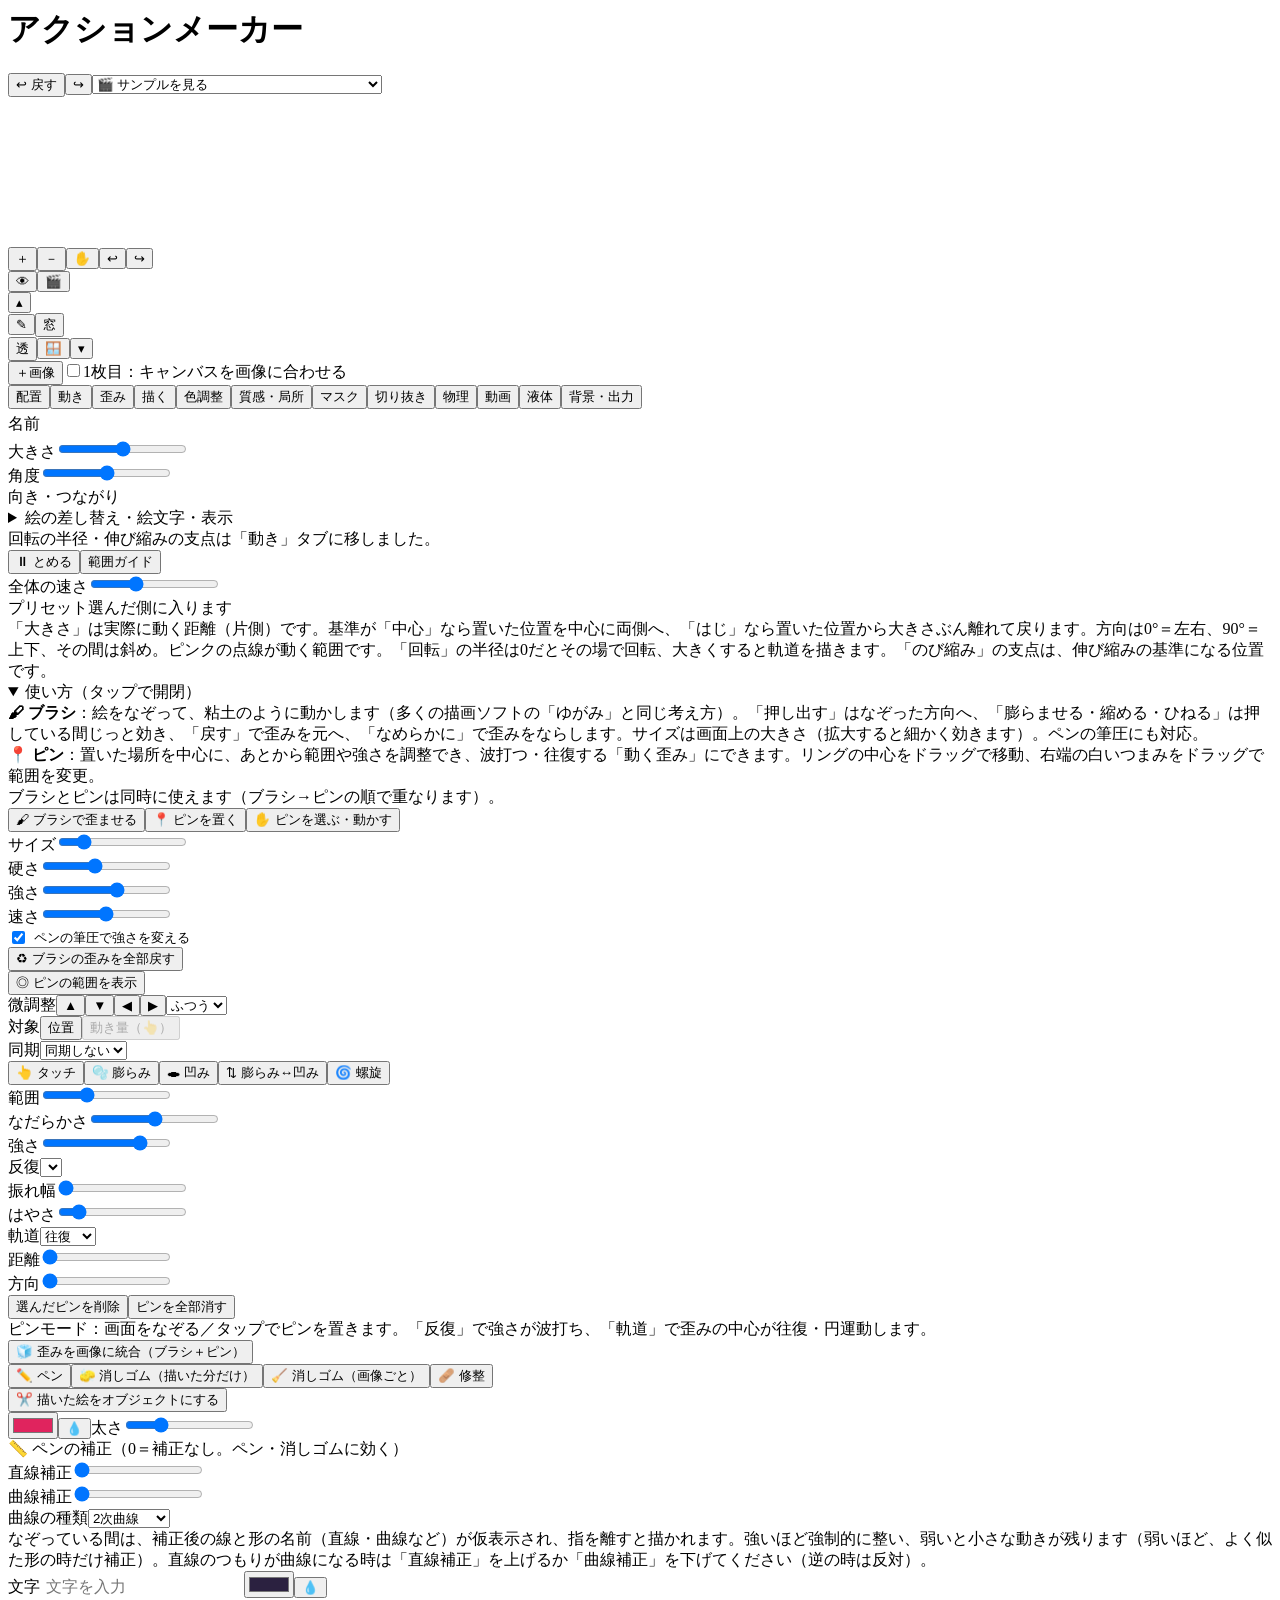
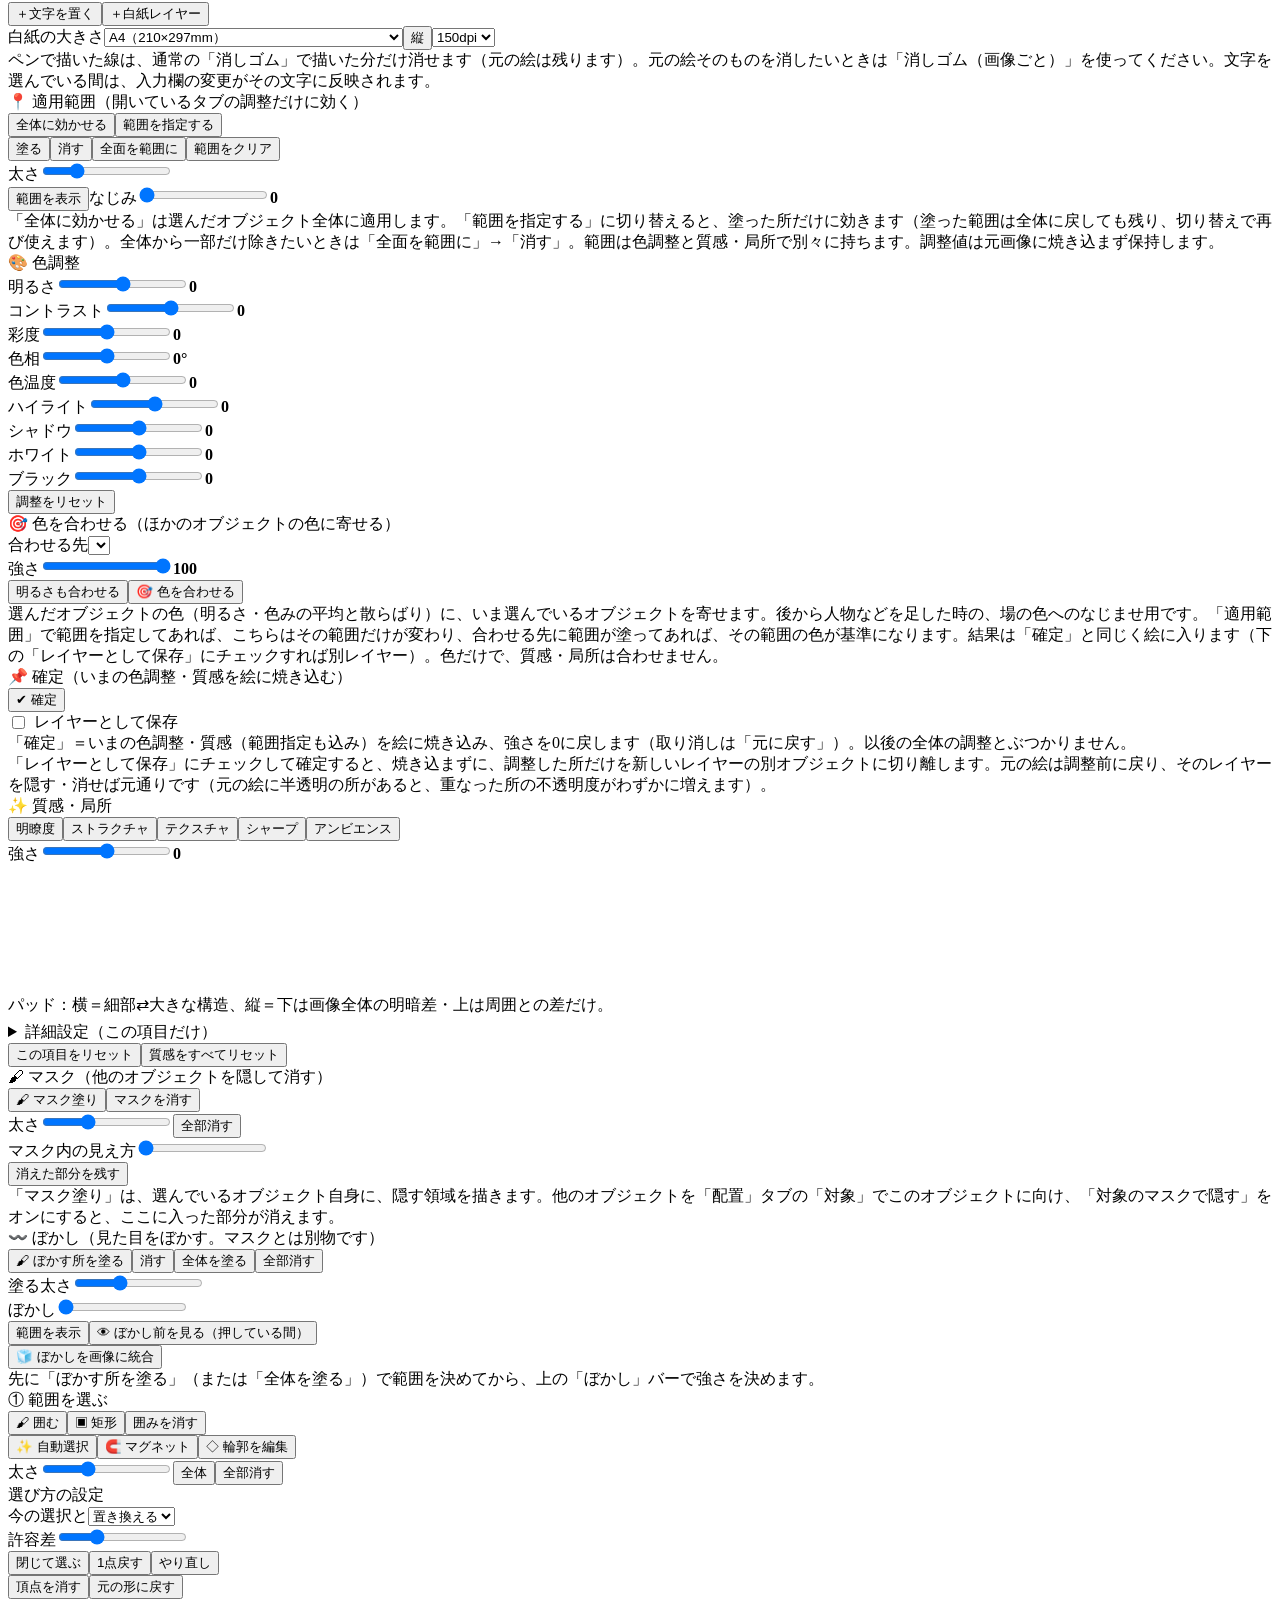
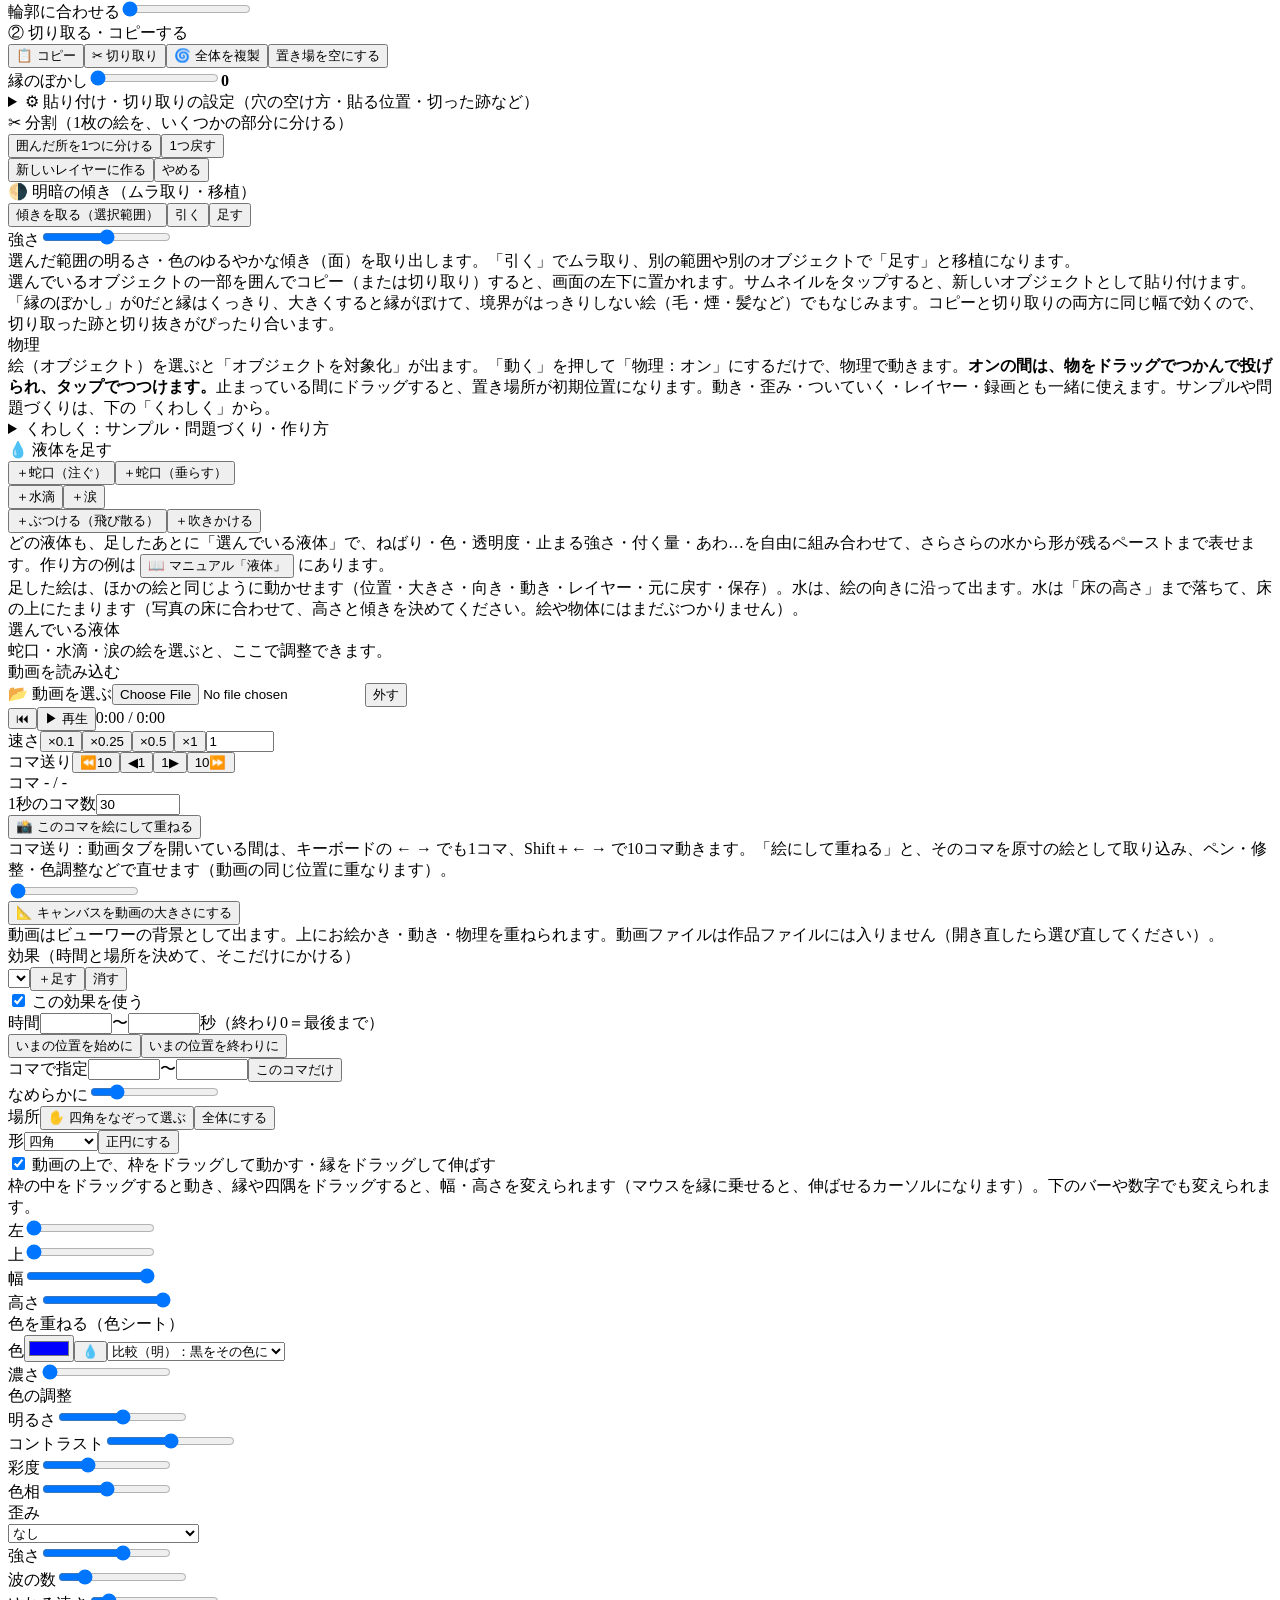
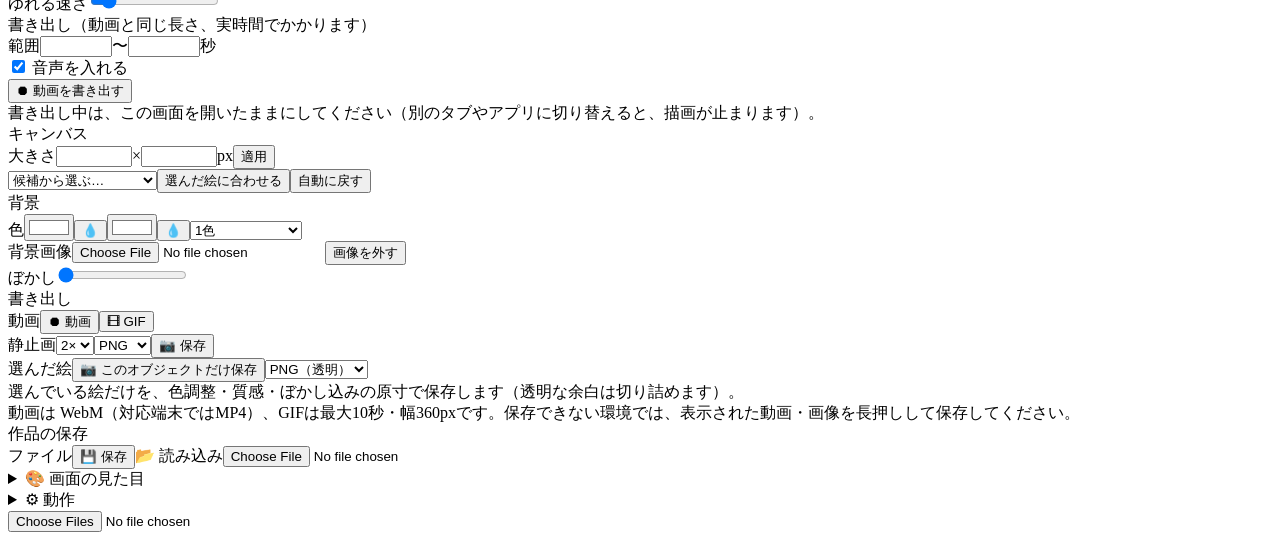
==== src/document-before-script.html @ 9e5b5041 "Z-16: 上限を大きすぎる値・制限なしにする時の忠告ポップアップ（理由と目安つき・やめると元の値）。マニュアルにも記載。check_import_limits 22 OK Co-Authored-B" ====
</style>
</head>
<body>
<h1>アクションメーカー</h1>
<div class="row" id="topbar"><button id="undo" aria-label="元に戻す">↩ 戻す</button><button id="redo" aria-label="やり直す">↪</button><select id="demo" aria-label="サンプル"><option value="">🎬 サンプルを見る</option><option value="a">ぱくぱく（マスク）</option><option value="b">ぐにゃぐにゃ（歪み）</option><option value="c">描いた丘をボールが転がる（お絵かき×物理）</option><option value="d">絵がふりこ（周期の理論値つき）</option><option value="e">ばねにぶら下がる絵（周期の理論値つき）</option><option value="f">ドミノ倒し（描いた坂）</option><option value="g">ニュートンのゆりかご</option><option value="h">鉄球で積み木をこわす</option></select></div>
<div id="wrap"><canvas id="cv"></canvas><div class="crdl" id="crdp" hidden></div><div class="crdl o" id="crdo" hidden></div><canvas class="lupe" id="lupe" width="132" height="132" hidden aria-hidden="true"></canvas>
<div class="cbar" id="cz"><button id="zin" aria-label="拡大">＋</button><button id="zout" aria-label="縮小">－</button><button id="hand" aria-label="画面を動かす（常にドラッグでパン）">✋</button><button id="un2" aria-label="元に戻す">↩</button><button id="rd2" aria-label="やり直す">↪</button></div>
<div class="cbar" id="cm"><button id="mnv" aria-label="表示メニュー（枠の大きさ・固定・1倍・操作窓）" aria-haspopup="true" aria-expanded="false">👁</button><button id="mna" aria-label="操作メニュー（とめる・戻す・保存・録画・画像追加）" aria-haspopup="true" aria-expanded="false">🎬</button></div>
<div class="cmenu" id="mV" hidden>
  <div class="cmh">枠の大きさ</div>
  <div class="cseg" id="frSeg"><button data-fr="n" aria-label="通常の枠（正方形）">通常</button><button data-fr="b" aria-label="大きい枠（画面いっぱいに近い・操作窓は下）">大</button><button data-fr="f" aria-label="全画面">全画面</button></div>
  <div class="cmh">画面</div>
  <button id="vlk" aria-label="ビューワーを固定（もう一度押すまで拡大・移動を一切しない）">🔒 ビューワーを固定</button>
  <button id="zr" disabled aria-label="拡大を1倍に戻す">1× 拡大を戻す</button>
  <button id="tpfb" aria-label="操作窓を作品の上に浮かせる／下に戻す">🪟 操作窓を分離</button>
  <div class="cmh">キャンバス・見た目</div>
  <button id="cvsb" aria-label="キャンバスの大きさを変える（背景・出力のタブを開く）">📐 キャンバスの大きさ</button>
  <select id="skq" aria-label="画面のテーマ（色の組み合わせ）。文字・角の丸みなどの細かい設定は、背景・出力タブの「画面の見た目」"></select>
  <div class="cmh">ピクセル・背景</div>
  <button id="vwpx" aria-label="ピクセルが見える倍率まで拡大する（1pxが画面の約12pxになる倍率。見えている範囲の中央を動かさない）">🔎 ピクセルが見える倍率へ</button>
  <div class="vwr"><label class="vwck"><input type="checkbox" id="vwgb" aria-label="ピクセルの格子を表示（オン：拡大して1pxが6画面px以上になると、キャンバスのピクセルの境目に線を引く）"> ▦ ピクセルの格子</label><input type="color" id="vwgc" value="#2563eb" aria-label="格子の線の色"></div>
  <label class="vwr">格子の濃さ<input type="range" id="vwga" min="10" max="100" step="5" value="60" aria-label="格子の線の濃さ"></label>
  <div class="vwr"><span>背景（キャンバスの外）</span><input type="color" id="vwbg" value="#8c8c8c" aria-label="背景（キャンバスの外側）の色"><button id="vwbr" aria-label="背景の色を灰色に戻す">灰色へ</button></div>
  <div class="note" id="vwnote"></div>
  <div class="cmh">補助表示</div>
  <button id="crdb"aria-label="座標を表示（オン：キャンバスを触った所の座標と、ドラッグ中のオブジェクトの座標をpxで出す。左上が原点）" aria-pressed="false">📍 座標を表示（px）</button>
  <button id="lpb" aria-label="手元の拡大窓（オン：ペン・切り抜き・ぼかしや色調整の範囲・歪みのピンを触っている間、指の下を隅に拡大して見せる）" aria-pressed="false">🔍 手元の拡大窓</button>
  <button id="lpz" aria-label="拡大窓の倍率：自動（使っている道具の太さに合わせる）と固定を切り替える" disabled>🔍 倍率：自動（太さに合わせる）</button>
  <details id="lpd" class="lpd"><summary>拡大窓の詳細</summary>
    <label>固定の倍率（固定の時）<input type="range" id="lpF" min="1.5" max="10" step="0.5" value="4" aria-label="拡大窓の固定倍率"></label>
    <label>輪の見せる大きさ％（自動の時）<input type="range" id="lpR" min="20" max="80" step="5" value="45" aria-label="自動の時、道具の太さの輪を窓の何パーセントの大きさに見せるか"></label>
    <label>窓の大きさ（px）<input type="range" id="lpS" min="96" max="220" step="4" value="132" aria-label="拡大窓の大きさ"></label>
  </details>
</div>
<div class="cmenu" id="mA" hidden>
  <div class="cmh">操作方式</div>
  <div class="row" id="uiSeg" role="group" aria-label="操作方式の切り替え"><button type="button" data-ui="box" aria-pressed="true" aria-label="ツールボックス方式：道具を並べた小さな枠で操作する">🧰 ツールボックス</button><button type="button" data-ui="win" aria-pressed="false" aria-label="操作ウィンドウ方式：タブで切り替える従来の操作窓">🪟 操作ウィンドウ</button></div>
  <div class="cmh">再生</div>
  <button id="pz" aria-label="止める／うごかす">⏸ とめる</button>
  <div class="cmh" id="mPh" hidden>物理</div>
  <button id="mPhArt" aria-label="選んでいる絵に物理を付ける／外す（付けると、見えている輪郭が当たり判定になって動く）" hidden>🌍 この絵に物理を付ける</button>
  <button id="mPlay" aria-label="物理のオン・オフ（オン：物理が絵に当たって動く／オフ：物理を当てず、絵は置いたとおり）" aria-pressed="false" hidden>🌍 物理：オフ</button>
  <button id="mRst" aria-label="物理を最初に戻す" hidden>⟲ 物理を最初へ</button>
  <button id="mGrab" aria-label="実行中にキャンバスを触って物を動かす（つかむ・つつく）のオン／オフ" aria-pressed="true" hidden>🖐 つかんで動かす</button>
  <div class="cmh">操作の手順</div>
  <button id="mTl" aria-label="タイムラプス（作り方・操作の手順を、早送りで見る／自分の操作を記録する）">🎞 タイムラプス</button>
  <div class="cmh">追加・保存</div>
  <button id="ad2" aria-label="画像を選んでオブジェクトを追加">🖼 画像を追加</button>
  <button id="sn2" aria-label="静止画を保存">📷 静止画を保存</button>
  <button id="rc2" aria-label="録画">⏺ 録画</button>
  <div class="cmh">ヘルプ</div>
  <button id="hq" aria-label="使い方">？ 使い方</button>
  <button id="mMan" aria-label="マニュアル（サイズについてなど）">📖 マニュアル</button>
</div>
<div id="tray"></div><div class="pop" id="hint" hidden><span id="ht">オブジェクトをドラッグして配置。2本指で拡大・移動できます。</span><button id="hx" aria-label="閉じる">✕</button></div></div>

<div id="tbx" role="toolbar" aria-label="ツールボックス（枠の上をドラッグで動かせる。各道具の右下の⚙で、その道具の詳細設定）">
  <div id="tbxHd"><button type="button" id="tbxCol" aria-label="ツールボックスを小さくたたむ／広げる">▴</button></div>
  <div id="tbxBody">
    <div id="tbxObj"></div>
    <div class="tbcol" id="tbxMain"></div>
    <button type="button" id="tbxMore" aria-expanded="false" hidden></button>
    <div class="tbcol" id="tbxRest" hidden></div>
    <div id="tbxFt"><button type="button" id="tbxEdit" aria-label="道具の並べ替え・しまう／出す・濃さ">✎</button><button type="button" id="tbxWin" aria-label="従来の操作ウィンドウ（タブで切り替える方式）に切り替える">窓</button></div>
  </div>
</div>
<div id="tbxQ" hidden></div>
<div class="tbxfly" id="tbxEd" hidden>
  <button type="button" id="tbxSide" aria-label="ツールボックスと詳細の枠を、初めの位置・大きさへ戻す（左と右を交互に）">⇄ 位置・大きさを戻す</button>
  <button type="button" id="tbxDp" aria-label="詳細設定の出る場所：画面の下。押すと切り替える">詳細：下</button>
  <label class="tbxa" style="flex:1 1 100%;display:flex;align-items:center;gap:6px"><span class="lab">濃さ</span><input type="range" id="tbxA" min="15" max="100" step="5" value="40" style="flex:1" aria-label="ツールボックスの濃さ（左ほど透けて、後ろの絵が見える）"><b class="v" id="tbxAv" style="min-width:2.6em;text-align:right">40%</b></label>
  <button type="button" id="tbxRs" aria-label="道具の並びを初期に戻す">初期に戻す</button><button type="button" id="tbxEx" aria-label="並べ替えを終える">終わる</button>
</div>
<div id="tbxTop"></div>

<div class="pane" id="tp">
  <div id="grip"><span id="gdrag" aria-label="操作窓の持ち手（ドラッグ。分離中は移動、そうでなければ高さ。ダブルタップで元に戻す）"></span><button id="tpa" aria-label="操作窓を透け透けにする（オン／オフ。分離中）" aria-pressed="true">透</button><button id="tpd" aria-label="操作窓を作品の上に浮かせる／下に戻す">🪟</button><button id="tc" aria-label="パネルを開閉">▾</button></div>
  <div id="dvtray" role="toolbar" aria-label="装置トレー（装置を画面へドラッグして置く）" hidden></div>
  <div id="tpb">
  <div class="grp tlp" id="tlp" hidden>
    <div class="row tlh"><b class="gh" id="tlTitle">🎞 タイムラプス</b><button id="tlMin" aria-label="枠を小さくする／大きくする" aria-pressed="false">▾</button><button id="tlX" aria-label="タイムラプスを閉じる（見る前の作品に戻ります）">✕ 閉じる</button></div>
    <div id="tlPick">
      <div class="note">「どうやって作るか」を、操作の手順つきの早送りで見ます。見終わって閉じると、見る前の作品に戻ります。物理は、ブロックを順に置いて実験を作る形（将来のビジュアルプログラミング）で見せます。</div>
      <div class="row"><select id="tlSrc" aria-label="作り方を見る物理サンプル"><option value="">作り方を見る：物理サンプル…</option></select></div>
      <div class="row"><button id="tlCur" aria-label="いま開いている物理の実験の作り方を見る">いまの物理の実験</button><button id="tlRec" aria-label="自分の操作を記録する（画面のボタン・バー・物理の命令）">● 操作を記録</button><button id="tlLd" aria-label="手順書（JSON）を読み込む">JSONを読む</button></div>
      <div id="tlLdBox" hidden><textarea id="tlJson" rows="6" spellcheck="false" aria-label="手順書のJSON" style="width:100%;font:12px/1.4 ui-monospace,Menlo,monospace"></textarea><div class="row"><button id="tlLdGo">読み込んで見る</button></div></div>
      <div class="note" id="tlPickErr" style="color:#b91c1c;opacity:1"></div>
    </div>
    <div id="tlRc" hidden><div class="row"><b id="tlRcN">● 記録中</b><button id="tlRcX" aria-label="記録を止めて、記録した手順を再生できる形にする">■ 止める</button></div><div class="note">いま画面で触った操作（ボタン・バー・選ぶ・物理の命令）が、手順として貯まります。キャンバスをなぞった跡は「動きの目安」としてだけ残ります（再生では作品に反映しません）。</div></div>
    <div id="tlPl" hidden>
      <div class="row" id="tlBar"><button id="tlFirst" aria-label="最初へ">⏮</button><button id="tlPrev" aria-label="1つ前の手順へ">◀</button><button id="tlPlay" aria-label="再生・一時停止">▶ 再生</button><button id="tlNext" aria-label="1つ先の手順へ">▶|</button><button id="tlLast" aria-label="最後へ（できあがり）">⏭</button><b class="v" id="tlPos" style="min-width:4.6em;text-align:right;flex:1">はじめ</b></div>
      <div id="tlBlkBox">
        <div id="tlBw">
          <div class="tlpr"><div id="tlPal" aria-hidden="true"></div><button id="tlFit" aria-pressed="false" aria-label="組み立て台の全体を縮めて見る／大きく見る">全体</button></div>
          <div id="tlBoard" role="group" aria-label="組み立て台。ブロックが1つずつ組み上がります。ブロックをタップすると、その手順へ移ります"><div id="tlBd"><div id="tlBlocks"></div><div id="tlPlate" aria-hidden="true"></div></div></div>
          <div id="tlHand" hidden aria-hidden="true"></div>
        </div>
      </div>
      <div class="tlcap" id="tlCap" role="status" aria-live="polite"></div>
      <div id="tlFlds"></div>
      <div class="row"><input id="tlSk" type="range" data-e="1" min="0" max="1" step="1" value="0" aria-label="手順の位置（動かすと、その手順の姿になります）"></div>
      <div class="row"><span class="lab" style="min-width:2.6em">速さ</span><select id="tlSpd" aria-label="再生の速さ"></select><select id="tlMode" aria-label="進め方"><option value="auto">自動で進む</option><option value="recorded">記録した間隔どおり</option><option value="manual">1手順ずつ（◀▶|で）</option></select></div>
      <div class="tlerr" id="tlErr"></div>
      <div id="tlHowBox"><div class="gh tlsub">操作の手順</div><ol id="tlHow"></ol></div>
      <details id="tlMore"><summary>書き出し・直す</summary>
        <div class="row"><button id="tlTxt" aria-label="操作手順書（文章）をコピー">📄 手順書をコピー</button><button id="tlJs" aria-label="手順書（JSON）をコピー">JSONをコピー</button></div>
        <div class="row"><span class="lab" style="min-width:2.6em">字幕</span><input id="tlEd" type="text" aria-label="いまの手順の字幕を直す" style="flex:1;min-width:8em"><button id="tlDel" aria-label="いまの手順を消す">この手順を消す</button></div>
        <textarea id="tlOut" rows="8" hidden spellcheck="false" aria-label="書き出した内容" style="width:100%;font:12px/1.4 ui-monospace,Menlo,monospace"></textarea>
      </details>
      <div class="row"><button id="tlKeep" aria-label="見終わったこの状態のまま続ける（「戻す」で見る前に戻せます）">この状態で続ける</button><span class="note" style="margin:0">「閉じる」で、見る前の作品に戻ります</span></div>
    </div>
  </div>
  <div class="row" id="ch1"></div>
  <div class="row" id="addrow"><button id="qadd" aria-label="画像を選んで新しいオブジェクトを追加">＋画像</button><label class="opt" id="fitcvl"><input type="checkbox" id="fitcv" aria-label="画像の1枚目のときだけ、キャンバスをその画像の大きさに合わせる（オブジェクトが0個の時だけ使える）"><span>1枚目：キャンバスを画像に合わせる</span></label></div>
  <div class="note" id="noobj" hidden>オブジェクトがありません。「＋画像」などで追加すると、ここで編集できます（いまは背景・出力とキャンバスの大きさだけ使えます）。</div>
  <div class="row" id="tbxD" hidden><span class="lab" id="tbxDt" style="flex:1">詳細</span><button type="button" id="tbxDf" hidden>▸ たたむ</button><button type="button" id="tbxDx" aria-label="詳細設定を閉じる">✕ 閉じる</button></div>
  <div class="row" id="tabs"><button id="tabObj" hidden aria-label="いま選んでいる絵（オブジェクト）を、物理の対象にする（物体として動かす）。付けたあと、物理タブで質量・反発・摩擦などを調整できます">🌍 オブジェクトを対象化</button><button data-t="pl" class="on">配置</button><button data-t="mo">動き</button><button data-t="wp">歪み</button><button data-t="dr">描く</button><button data-t="adj">色調整</button><button data-t="fx">質感・局所</button><button data-t="mk">マスク</button><button data-t="pt">切り抜き</button><button data-t="ph">物理</button><button data-t="vd">動画</button><button data-t="lq">液体</button><button data-t="bg">背景・出力</button></div>

  <div class="tab on" data-tab="pl">
    <div class="row"><span class="lab">名前</span><input id="nm" type="text" aria-label="名前" style="flex:1;min-width:100px;font:inherit;padding:6px;border:var(--bw,2px) solid var(--line);border-radius:calc(var(--rk,1)*10px);background:var(--bg);color:inherit"></div>
    <div class="note szinfo" id="szinfo"></div>
    <div class="row"><span class="lab">大きさ</span><input id="sz" type="range" min="0.03" max="6" step="0.01" aria-label="大きさ"><b class="v" id="szv"></b></div>
    <div class="row"><span class="lab">角度</span><input id="rt" type="range" min="-180" max="180" step="5" value="0" data-snap="-180,-90,0,90,180" aria-label="止まったままの角度"><b class="v" id="rtv"></b></div>
    <div class="row" id="fbRow" style="display:none"><span class="lab">重なり</span><button id="fbF">😀 手前</button><button id="fbB">🫥 奥</button></div>
    <div class="grp"><div class="gh">向き・つながり</div>
    <div class="row"><span id="ex" style="display:contents"></span></div>
    </div>
    <details class="grp" id="plmore"><summary>絵の差し替え・絵文字・表示</summary>
    <div class="row"><button id="bnd">境界線を表示</button><button id="clrfx">エフェクトを全消去</button></div>
    <div class="row"><button id="emTgl">🎨 サンプル絵文字を使う</button></div>
    <div class="row em" id="em" style="display:none"></div>
    <div class="row"><label class="file">この絵を別の画像に差し替える<input id="f" type="file" accept="image/*"></label></div>
    </details>
    <div class="note">回転の半径・伸び縮みの支点は「動き」タブに移しました。</div>
  </div>

  <div class="tab" data-tab="mo">
    <div class="row"><button id="pl">⏸ とめる</button><button id="gd">範囲ガイド</button></div>
    <div class="row"><span class="lab">全体の速さ</span><input id="gs" type="range" min="0" max="3" step="0.1" value="1" aria-label="全体の速さ（0で静止）"></div>
    <div class="row"><span class="lab">プリセット</span><span class="note" style="margin:0">選んだ側に入ります</span></div>
    <div class="row" id="pr"></div>
    <div id="chs"></div>
    <div class="note">「大きさ」は実際に動く距離（片側）です。基準が「中心」なら置いた位置を中心に両側へ、「はじ」なら置いた位置から大きさぶん離れて戻ります。方向は0°＝左右、90°＝上下、その間は斜め。ピンクの点線が動く範囲です。「回転」の半径は0だとその場で回転、大きくすると軌道を描きます。「のび縮み」の支点は、伸び縮みの基準になる位置です。</div>
  </div>

  <div class="tab" data-tab="wp"><div id="wp">
    <details id="whelp" open><summary>使い方（タップで開閉）</summary><div class="note"><b>🖌 ブラシ</b>：絵をなぞって、粘土のように動かします（多くの描画ソフトの「ゆがみ」と同じ考え方）。「押し出す」はなぞった方向へ、「膨らませる・縮める・ひねる」は押している間じっと効き、「戻す」で歪みを元へ、「なめらかに」で歪みをならします。サイズは画面上の大きさ（拡大すると細かく効きます）。ペンの筆圧にも対応。<br><b>📍 ピン</b>：置いた場所を中心に、あとから範囲や強さを調整でき、波打つ・往復する「動く歪み」にできます。リングの中心をドラッグで移動、右端の白いつまみをドラッグで範囲を変更。<br>ブラシとピンは同時に使えます（ブラシ→ピンの順で重なります）。</div></details>
    <div class="row tools"><button id="wmB" class="on">🖌 ブラシで歪ませる</button><button id="wm1">📍 ピンを置く</button><button id="wm2">✋ ピンを選ぶ・動かす</button></div>
    <div id="wbr">
      <div class="row tools" id="wbt"></div>
      <div class="row"><span class="lab">サイズ</span><input id="wbS" type="range" min="6" max="400" step="1" value="70" aria-label="ブラシのサイズ（画面上の直径px）"></div>
      <div class="row"><span class="lab">硬さ</span><input id="wbH" type="range" min="0" max="100" step="1" value="40" aria-label="ブラシの硬さ（大きいほど縁までしっかり効く）"></div>
      <div class="row"><span class="lab">強さ</span><input id="wbG" type="range" min="1" max="100" step="1" value="60" aria-label="ブラシの強さ"></div>
      <div class="row" id="wbRr"><span class="lab">速さ</span><input id="wbR" type="range" min="1" max="100" step="1" value="50" aria-label="押している間の効く速さ"></div>
      <div class="row"><label style="display:flex;gap:6px;align-items:center;font-size:13px"><input type="checkbox" id="wbP" checked>ペンの筆圧で強さを変える</label></div>
      <div class="row"><button id="wbRst">♻ ブラシの歪みを全部戻す</button></div>
    </div>
    <div id="wpn">
    <div class="row"><button id="wsh">◎ ピンの範囲を表示</button></div>
    <div class="row" id="pinl"></div>
    <div class="row" id="pnud"><span class="lab">微調整</span><button id="pnU" aria-label="選んだピンを上へ（長押しで連続）">▲</button><button id="pnD" aria-label="選んだピンを下へ（長押しで連続）">▼</button><button id="pnL" aria-label="選んだピンを左へ（長押しで連続）">◀</button><button id="pnR" aria-label="選んだピンを右へ（長押しで連続）">▶</button><select id="pnS" aria-label="1回で動かす量"><option value="0.0005">細かい</option><option value="0.002" selected>ふつう</option><option value="0.01">大きい</option></select></div>
    <div class="row"><span class="lab">対象</span><button id="pnTp" class="on" aria-label="ピンの位置を動かす">位置</button><button id="pnTv" aria-label="👆タッチのピンの「動き量」（引っ張る向きと長さ）を動かす" disabled>動き量（👆）</button></div>
    <div class="note" id="pninfo"></div>
    <div class="row"><span class="lab">同期</span><select id="wsyncSel" aria-label="歪みを同期する相手"><option value="">同期しない</option></select></div>
    <div class="row"><button data-w="p">👆 タッチ</button><button data-w="bp">🫧 膨らみ</button><button data-w="bn">🕳 凹み</button><button data-w="b" class="on">⇅ 膨らみ↔凹み</button><button data-w="s">🌀 螺旋</button></div>
    <div class="row"><span class="lab">範囲</span><input id="wr" type="range" min="0.03" max="0.7" step="0.01" value="0.25" aria-label="歪みの範囲"></div>
    <div class="row"><span class="lab">なだらかさ</span><input id="wf" type="range" min="0" max="1" step="0.05" value="0.5" aria-label="歪みのなだらかさ（大きいほど遠くまでゆるやかに波及）"></div>
    <div class="row" id="war"><span class="lab">強さ</span><input id="wa" type="range" min="-1" max="1" step="0.05" value="0.6" aria-label="歪みの強さ（マイナスで凹み）"></div>
    <div class="row"><span class="lab">反復</span><select id="ww" aria-label="反復の波形"></select></div>
    <div class="row"><span class="lab">振れ幅</span><input id="wb" type="range" min="0" max="1" step="0.05" value="0" aria-label="反復の振れ幅（0で静止）"></div>
    <div class="row"><span class="lab">はやさ</span><input id="wh" type="range" min="0.1" max="8" step="0.1" value="1" aria-label="反復のはやさ"></div>
    <div class="row"><span class="lab">軌道</span><select id="wm" aria-label="歪みの中心の軌道"><option value="sin">往復</option><option value="circle">円</option><option value="eight">8の字</option></select></div>
    <div class="row"><span class="lab">距離</span><input id="wd" type="range" min="0" max="0.5" step="0.01" value="0" aria-label="軌道の大きさ（0で動かさない）"></div>
    <div class="row"><span class="lab">方向</span><input id="wn" type="range" min="0" max="180" step="5" value="0" data-snap="0,45,90,135,180" aria-label="往復の方向"></div>
    <div class="row"><button id="wu">選んだピンを削除</button><button id="wc">ピンを全部消す</button></div>
    <div class="note">ピンモード：画面をなぞる／タップでピンを置きます。「反復」で強さが波打ち、「軌道」で歪みの中心が往復・円運動します。</div>
    </div>
    <div class="row"><button id="wbake">🧊 歪みを画像に統合（ブラシ＋ピン）</button></div>
  </div></div>

  <div class="tab" data-tab="dr">
    <div class="row tools"><button data-tool="pen" class="on">✏️ ペン</button><button data-tool="eraser">🧽 消しゴム（描いた分だけ）</button><button data-tool="ieraser">🧹 消しゴム（画像ごと）</button><button data-tool="clone">🩹 修整</button></div>
    <div class="row"><button id="toObj" aria-label="描いた絵を、絵のある部分だけで切り取って、1つのオブジェクトにする（元の位置のまま。動きや物理を付けられる。元の白紙は空になって残るので、続けて描ける）">✂️ 描いた絵をオブジェクトにする</button></div>
    <div class="row" id="es2" style="display:none"><span class="lab">消し具合</span><input id="es" type="range" min="0.01" max="1" step="0.05" value="1" aria-label="消しゴムの強さ（弱いほど半透明に残る）"></div>
    <div class="grp alt" id="rtBox" style="display:none"><div class="gh">🩹 修整（写す・直す・ぼかす）</div>
    <div class="row"><span class="lab">方式</span><select id="rtMode" aria-label="修整の方式">
      <optgroup label="写す（基準点が要る）"><option value="clone">クローン（そのまま写す）</option><option value="heal">ヒーリング（明るさを周りに合わせて写す）</option></optgroup>
      <optgroup label="直す"><option value="fill">周りで埋める（インペイント）</option><option value="smooth">滑らかにする（輪郭は保つ）</option><option value="jaggy">ジャギーをなめらかに（輪郭のギザギザ）</option><option value="blur">ぼかす</option><option value="sharp">くっきりさせる</option><option value="smudge">指でにじませる（スマッジ）</option></optgroup>
      <optgroup label="隠す"><option value="mosaic">モザイク（ブロックにする）</option></optgroup>
      <optgroup label="明るさ・色"><option value="dodge">覆い焼き（明るく）</option><option value="burn">焼き込み（暗く）</option><option value="vivid">スポンジ（鮮やかに）</option><option value="dull">スポンジ（くすませる）</option></optgroup></select></div>
    <div class="row" id="rtStyleRow"><span class="lab">打ち方</span><select id="rtStyle" aria-label="写し方"><option value="brush">ブラシ（なぞって写す）</option><option value="stamp">スタンプ（押して離すと1回写す）</option></select></div>
    <div id="rtSrcBox">
      <div class="row"><button id="rtSet" aria-label="写し元にする所（基準点）を決める">📍 基準点を決める</button><span class="note" id="rtSrcSt" style="margin:0"></span></div>
      <div class="row"><label class="opt"><input type="checkbox" id="rtAl" checked aria-label="基準点との位置のずれを、なぞり直しても保つ">基準を連続させる</label><label class="opt"><input type="checkbox" id="rtFlip" aria-label="写し元を左右反転する">左右反転</label></div>
      <div class="row"><span class="lab">回転</span><input id="rtRot" type="range" min="-180" max="180" step="1" value="0" data-snap="0" aria-label="写し元の回転（度）"></div>
      <div class="row"><span class="lab">拡大</span><input id="rtSc" type="range" min="25" max="400" step="1" value="100" data-snap="100" aria-label="写し元の拡大・縮小（%）"></div>
    </div>
    <div class="row"><span class="lab">太さ</span><input id="rtS" type="range" min="1" max="60" step="0.5" value="12" aria-label="修整ブラシの太さ"></div>
    <div class="row"><span class="lab">硬さ</span><input id="rtH" type="range" min="0" max="100" step="1" value="50" aria-label="修整ブラシの硬さ（高いほど縁までしっかり効く）"></div>
    <div class="row"><span class="lab">強さ</span><input id="rtG" type="range" min="1" max="100" step="1" value="100" aria-label="修整の強さ"></div>
    <div class="row" id="rtPRow"><span class="lab" id="rtPL">なじませる幅</span><input id="rtP" type="range" min="0" max="100" step="1" value="35" aria-label="方式ごとの調整（なじませる幅・滑らかさなど）"></div>
    <div class="row"><label class="opt"><input type="checkbox" id="rtSel" aria-label="切り抜きタブで囲んだ範囲の中だけに効かせる">囲んだ範囲の中だけ</label></div>
    <div class="note" id="rtNote"></div></div>
    <div class="row" id="pn"><input id="pcol" type="color" value="#e0245e" aria-label="ペンの色"><button class="pk" data-for="pcol" aria-label="スポイト">💧</button><span class="lab" style="min-width:0">太さ</span><input id="ps" type="range" min="0.1" max="40" value="10" aria-label="ペンの太さ"></div>
    <div class="grp alt" id="paBox"><div class="gh">📏 ペンの補正（0＝補正なし。ペン・消しゴムに効く）</div>
    <div class="row"><span class="lab">直線補正</span><input id="paL" type="range" min="0" max="100" step="1" value="0" aria-label="直線補正の強さ（0で補正なし。強いほど、まっすぐな線に直します）"></div>
    <div class="row"><span class="lab">曲線補正</span><input id="paC" type="range" min="0" max="100" step="1" value="0" aria-label="曲線補正の強さ（0で補正なし。強いほど、選んだ種類の曲線に直します）"></div>
    <div class="row"><span class="lab">曲線の種類</span><select id="paK" aria-label="曲線の種類"><option value="arc">円・円弧</option><option value="quad" selected>2次曲線</option><option value="cubic">3次ベジェ</option></select></div>
    <div class="note">なぞっている間は、補正後の線と形の名前（直線・曲線など）が仮表示され、指を離すと描かれます。強いほど強制的に整い、弱いと小さな動きが残ります（弱いほど、よく似た形の時だけ補正）。直線のつもりが曲線になる時は「直線補正」を上げるか「曲線補正」を下げてください（逆の時は反対）。</div></div>
    <div class="row"><span class="lab">文字</span><input id="tx" type="text" placeholder="文字を入力" aria-label="文字" style="flex:1;min-width:120px;font:inherit;padding:6px;border:var(--bw,2px) solid var(--line);border-radius:calc(var(--rk,1)*10px);background:var(--bg);color:inherit"><input id="tcl" type="color" value="#2b2140" aria-label="文字の色"><button class="pk" data-for="tcl" aria-label="スポイト">💧</button></div>
    <div class="row"><button id="addt">＋文字を置く</button><button id="addd">＋白紙レイヤー</button></div>
    <div class="row" id="blrow"><span class="lab" style="min-width:0">白紙の大きさ</span><select id="blsz" aria-label="＋白紙で足す紙の大きさ（紙の規格）"><option value="scr">画面の形（画面いっぱい。画素数はA4と同じ）</option><option value="A1">A1（594×841mm）</option><option value="A2">A2（420×594mm）</option><option value="A3">A3（297×420mm）</option><option value="A4" selected>A4（210×297mm）</option><option value="A5">A5（148×210mm）</option><option value="A6">A6（105×148mm）</option><option value="B1">B1（JIS 728×1030mm）</option><option value="B2">B2（JIS 515×728mm）</option><option value="B3">B3（JIS 364×515mm）</option><option value="B4">B4（JIS 257×364mm）</option><option value="B5">B5（JIS 182×257mm）</option><option value="B6">B6（JIS 128×182mm）</option><option value="sq">正方形 512×512</option><option value="px">px で指定…</option></select><button id="blor" aria-pressed="false" aria-label="紙の向き（縦・横）">縦</button><select id="bldpi" aria-label="紙の解像度（dpi）"><option value="72">72dpi</option><option value="150" selected>150dpi</option><option value="300">300dpi</option></select></div>
    <div class="row" id="blcu" hidden><input id="blw" class="num" type="number" min="8" max="4096" step="1" inputmode="numeric" value="1024" aria-label="白紙の幅（px）" style="width:76px"><span>×</span><input id="blh" class="num" type="number" min="8" max="4096" step="1" inputmode="numeric" value="1024" aria-label="白紙の高さ（px）" style="width:76px"><span class="note" style="margin:0">px</span></div>
    <div class="note" id="blnote"></div>
    <div class="note">ペンで描いた線は、通常の「消しゴム」で描いた分だけ消せます（元の絵は残ります）。元の絵そのものを消したいときは「消しゴム（画像ごと）」を使ってください。文字を選んでいる間は、入力欄の変更がその文字に反映されます。</div>
  </div>

  <div class="tab" data-tab="adj">
    <div class="grp alt" id="adjRange"><div class="gh">📍 適用範囲（開いているタブの調整だけに効く）</div>
    <div class="row tools"><button id="adjScAll">全体に効かせる</button><button id="adjScRng">範囲を指定する</button></div>
    <div class="row tools" id="adjRngRow"><button id="adjPaint">塗る</button><button id="adjErase">消す</button><button id="adjAll">全面を範囲に</button><button id="adjClear">範囲をクリア</button></div>
    <div class="row" id="adjBsRow"><span class="lab">太さ</span><input id="adjBs" type="range" min="1" max="80" step="1" value="20" aria-label="範囲ブラシの太さ"></div>
    <div class="row"><button id="adjShow">範囲を表示</button><span class="lab">なじみ</span><input id="adjFe" type="range" min="0" max="100" step="1" value="0" aria-label="範囲の境界のなじみ"><b class="v" id="adjFev">0</b></div>
    <div class="note">「全体に効かせる」は選んだオブジェクト全体に適用します。「範囲を指定する」に切り替えると、塗った所だけに効きます（塗った範囲は全体に戻しても残り、切り替えで再び使えます）。全体から一部だけ除きたいときは「全面を範囲に」→「消す」。範囲は色調整と質感・局所で別々に持ちます。調整値は元画像に焼き込まず保持します。</div></div>
    <div class="grp alt"><div class="gh">🎨 色調整</div>
    <div class="row"><span class="lab">明るさ</span><input id="adjBr" type="range" min="-100" max="100" step="1" value="0"><b class="v" id="adjBrv">0</b></div>
    <div class="row"><span class="lab">コントラスト</span><input id="adjCo" type="range" min="-100" max="100" step="1" value="0"><b class="v" id="adjCov">0</b></div>
    <div class="row"><span class="lab">彩度</span><input id="adjSa" type="range" min="-100" max="100" step="1" value="0"><b class="v" id="adjSav">0</b></div>
    <div class="row"><span class="lab">色相</span><input id="adjHu" type="range" min="-180" max="180" step="1" value="0"><b class="v" id="adjHuv">0°</b></div>
    <div class="row"><span class="lab">色温度</span><input id="adjTe" type="range" min="-100" max="100" step="1" value="0"><b class="v" id="adjTev">0</b></div>
    <div class="row"><span class="lab">ハイライト</span><input id="adjHi" type="range" min="-100" max="100" step="1" value="0"><b class="v" id="adjHiv">0</b></div>
    <div class="row"><span class="lab">シャドウ</span><input id="adjSh" type="range" min="-100" max="100" step="1" value="0"><b class="v" id="adjShv">0</b></div>
    <div class="row"><span class="lab">ホワイト</span><input id="adjWh" type="range" min="-100" max="100" step="1" value="0"><b class="v" id="adjWhv">0</b></div>
    <div class="row"><span class="lab">ブラック</span><input id="adjBl" type="range" min="-100" max="100" step="1" value="0"><b class="v" id="adjBlv">0</b></div>
    <div class="row"><button id="adjReset">調整をリセット</button></div></div>
    <div class="grp alt" id="cmMatch"><div class="gh">🎯 色を合わせる（ほかのオブジェクトの色に寄せる）</div>
    <div class="row"><span class="lab">合わせる先</span><select id="cmRef" aria-label="色を合わせる先のオブジェクト"></select></div>
    <div class="row"><span class="lab">強さ</span><input id="cmStr" type="range" min="0" max="100" step="1" value="100" aria-label="色を合わせる強さ"><b class="v" id="cmStrv">100</b></div>
    <div class="row"><button id="cmL" class="on">明るさも合わせる</button><button id="cmGo">🎯 色を合わせる</button></div>
    <div class="note">選んだオブジェクトの色（明るさ・色みの平均と散らばり）に、いま選んでいるオブジェクトを寄せます。後から人物などを足した時の、場の色へのなじませ用です。「適用範囲」で範囲を指定してあれば、こちらはその範囲だけが変わり、合わせる先に範囲が塗ってあれば、その範囲の色が基準になります。結果は「確定」と同じく絵に入ります（下の「レイヤーとして保存」にチェックすれば別レイヤー）。色だけで、質感・局所は合わせません。</div></div>
    <div class="grp alt" id="cmBox"><div class="gh">📌 確定（いまの色調整・質感を絵に焼き込む）</div>
    <div class="row"><button id="cmOk">✔ 確定</button><label class="note" style="display:flex;gap:6px;align-items:center;margin:0"><input type="checkbox" id="cmLy">レイヤーとして保存</label></div>
    <div class="note">「確定」＝いまの色調整・質感（範囲指定も込み）を絵に焼き込み、強さを0に戻します（取り消しは「元に戻す」）。以後の全体の調整とぶつかりません。<br>「レイヤーとして保存」にチェックして確定すると、焼き込まずに、調整した所だけを新しいレイヤーの別オブジェクトに切り離します。元の絵は調整前に戻り、そのレイヤーを隠す・消せば元通りです（元の絵に半透明の所があると、重なった所の不透明度がわずかに増えます）。</div></div>
  </div>

  <div class="tab" data-tab="fx">
    <div class="grp alt"><div class="gh">✨ 質感・局所</div>
    <div class="row tools" id="fxEff"><button data-fx="clarity" class="on">明瞭度</button><button data-fx="structure">ストラクチャ</button><button data-fx="texture">テクスチャ</button><button data-fx="sharp">シャープ</button><button data-fx="ambience">アンビエンス</button></div>
    <div class="note" id="fxNote"></div>
    <div class="row"><span class="lab">強さ</span><input id="fxAm" type="range" min="-100" max="100" step="1" value="0"><b class="v" id="fxAmv">0</b></div>
    <div class="row"><canvas id="fxPad" width="260" height="130" aria-label="横：効かせる大きさ、縦：局所性" style="width:min(100%,260px);height:130px;border:var(--bw,2px) solid var(--line);border-radius:calc(var(--rk,1)*10px);background:var(--bg);touch-action:none"></canvas></div>
    <div class="note">パッド：横＝細部⇄大きな構造、縦＝下は画像全体の明暗差・上は周囲との差だけ。</div>
    <details style="margin-top:6px"><summary>詳細設定（この項目だけ）</summary>
    <div class="row"><span class="lab">スケール</span><input id="fxSc" type="range" min="0" max="100" step="1" value="50"><b class="v" id="fxScv">50</b></div>
    <div class="row"><span class="lab">局所性</span><input id="fxLo" type="range" min="0" max="100" step="1" value="50"><b class="v" id="fxLov">50</b></div>
    <div class="row"><span class="lab">エッジ選択</span><input id="fxEd" type="range" min="0" max="100" step="1" value="0"><b class="v" id="fxEdv">0</b></div>
    <div class="row"><span class="lab">階調バランス</span><input id="fxBa" type="range" min="-100" max="100" step="1" value="0"><b class="v" id="fxBav">0</b></div>
    <div class="row"><span class="lab">ノイズ抑制</span><input id="fxSo" type="range" min="0" max="100" step="1" value="0"><b class="v" id="fxSov">0</b></div>
    <div class="row"><span class="lab">輪郭の保護</span><input id="fxPr" type="range" min="0" max="100" step="1" value="50"><b class="v" id="fxPrv">50</b></div>
    </details>
    <div class="row"><button id="fxReset">この項目をリセット</button><button id="fxResetAll">質感をすべてリセット</button></div></div>
  </div>

  <div class="tab" data-tab="mk">
    <div class="grp"><div class="gh">🖌 マスク（他のオブジェクトを隠して消す）</div>
    <div class="row tools"><button data-tool="mouth" class="on">🖌 マスク塗り</button><button data-tool="mouthx">マスクを消す</button></div>
    <div class="row" id="tb"><span class="lab">太さ</span><input id="bs" type="range" min="1" max="40" step="1" value="14" aria-label="ブラシの太さ"><button id="ca">全部消す</button></div>
    <div class="row" id="mv1"><span class="lab" style="min-width:0">マスク内の見え方</span><input id="kp" type="range" min="0" max="0.8" step="0.05" value="0" aria-label="マスク内の見え方（0で透明）"></div>
    <div class="row" id="mv2"><button id="eat">消えた部分を残す</button><button id="rst" style="display:none">もとにもどす</button></div>
    <div class="note">「マスク塗り」は、選んでいるオブジェクト自身に、隠す領域を描きます。他のオブジェクトを「配置」タブの「対象」でこのオブジェクトに向け、「対象のマスクで隠す」をオンにすると、ここに入った部分が消えます。</div></div>
    <div class="grp alt"><div class="gh">〰️ ぼかし（見た目をぼかす。マスクとは別物です）</div>
    <div class="row" id="bmr"><button data-tool="bpaint">🖌 ぼかす所を塗る</button><button data-tool="bpaintx">消す</button><button id="bfill">全体を塗る</button><button id="bmc">全部消す</button></div>
    <div class="row"><span class="lab">塗る太さ</span><input id="bbs" type="range" min="1" max="40" step="1" value="14" aria-label="ぼかしを塗る太さ（マスクとは別設定）"></div>
    <div class="row"><span class="lab">ぼかし</span><input id="bl" type="range" min="0" max="30" step="1" value="0" aria-label="ぼかし"><b class="v" id="blv"></b></div>
    <div class="row"><button id="bshow">範囲を表示</button><button id="bcmp">👁 ぼかし前を見る（押している間）</button></div>
    <div class="row"><button id="bbake">🧊 ぼかしを画像に統合</button></div>
    <div class="note">先に「ぼかす所を塗る」（または「全体を塗る」）で範囲を決めてから、上の「ぼかし」バーで強さを決めます。</div></div>
  </div>

  <div class="tab" data-tab="pt">
    <div class="sec">① 範囲を選ぶ</div>
    <div class="row tools"><button data-tool="psel" class="on">🖌 囲む</button><button data-tool="pbox">▣ 矩形</button><button data-tool="pselx">囲みを消す</button></div>
    <div class="row tools"><button data-tool="pwand" aria-label="自動選択（タップした所と近い色でつながった範囲を選ぶ）">✨ 自動選択</button><button data-tool="pmag" aria-label="マグネット選択（輪郭に吸い付く線で囲む）">🧲 マグネット</button><button data-tool="ppoly" aria-label="輪郭を編集（選んだ範囲の輪郭の頂点を動かして直す）">◇ 輪郭を編集</button></div>
    <div class="row"><span class="lab">太さ</span><input id="pbs" type="range" min="1" max="40" step="1" value="14" aria-label="囲む太さ"><button id="pall">全体</button><button id="pclr">全部消す</button></div>
    <div class="grp alt" id="selBox"><div class="gh">選び方の設定</div>
      <div class="row"><span class="lab">今の選択と</span><select id="selMode" aria-label="新しく選んだ範囲を、今の選択とどう合わせるか"><option value="new" selected>置き換える</option><option value="add">足す</option><option value="sub">引く</option></select></div>
      <div class="row" id="selTolRow"><span class="lab">許容差</span><input id="selTol" type="range" min="2" max="60" step="1" value="18" aria-label="自動選択の許容差（大きいほど、違う色まで同じ範囲として選ぶ）"></div>
      <div class="row" id="selMagRow"><button id="selMagCl">閉じて選ぶ</button><button id="selMagUn">1点戻す</button><button id="selMagCn">やり直し</button></div>
      <div class="row" id="selPolRow"><button id="selPolDel">頂点を消す</button><button id="selPolRs">元の形に戻す</button></div>
      <div class="row"><span class="lab">輪郭に合わせる</span><input id="selSnap" type="range" min="0" max="100" step="1" value="0" aria-label="粗い囲みを、絵の輪郭に合わせて直す強さ（0＝そのまま。切り取り・コピー・分割に効く）"></div>
      <div class="note" id="selNote"></div></div>
    <div class="sec">② 切り取る・コピーする</div>
     <div class="row"><button id="pcopy">📋 コピー</button><button id="pcut">✂ 切り取り</button><button id="pdup">🌀 全体を複製</button><button id="pclrh">置き場を空にする</button></div>
    <div class="row"><span class="lab">縁のぼかし</span><input id="ptf" type="range" min="0" max="40" step="1" value="0" aria-label="切り抜きの縁のぼかし（0＝くっきり。大きいほど縁が自然にぼける。境界がはっきりしない絵向け）"><b class="v" id="ptfv">0</b></div>
    <details class="grp" id="ptset"><summary>⚙ 貼り付け・切り取りの設定（穴の空け方・貼る位置・切った跡など）</summary>
    <div class="row"><span class="lab">穴の空け方</span><select id="pthl" aria-label="切り取った跡の穴の空け方（戻せる＝縁のぼかしの帯は穴にしない。貼り戻すと元どおり／ぼかして切る＝縁も薄く抜く）"><option value="core" selected>戻せる（貼ると元どおり）</option><option value="soft">ぼかして切る（縁も薄く抜く）</option></select></div>
    <div class="row"><span class="lab">貼る位置</span><select id="ppos" aria-label="貼り付ける位置"><option value="auto" selected>自動（切り取り＝元の位置／コピー＝少しずらす）</option><option value="orig">いつも元の位置</option><option value="off">いつも少しずらす</option></select></div>
    <div class="row"><label class="opt"><input type="checkbox" id="ptnow" aria-label="切り取り・コピーしたら、置き場を経由せず、すぐ新しいオブジェクトにする">すぐ新しいオブジェクトにする</label><label class="opt"><input type="checkbox" id="ptmo" aria-label="元のオブジェクトの動き・物理の設定も引き継ぐ">動き・物理も引き継ぐ</label></div>
    <div class="row"><span class="lab">切った跡</span><select id="ptfill" aria-label="切り取った跡を周囲で埋める"><option value="off" selected>穴のまま</option><option value="smooth">周囲でなめらかに埋める</option><option value="grain">周囲で質感つきに埋める</option></select></div>
    </details>
    <div class="grp alt" id="spBox"><div class="gh">✂ 分割（1枚の絵を、いくつかの部分に分ける）</div>
      <div class="row"><button id="spTake">囲んだ所を1つに分ける</button><button id="spUn">1つ戻す</button></div>
      <div class="row"><button id="spDone">新しいレイヤーに作る</button><button id="spCn">やめる</button></div>
      <div class="note" id="spNote"></div></div>
    <div class="grp alt" id="gdBox"><div class="gh">🌗 明暗の傾き（ムラ取り・移植）</div>
      <div class="row"><button id="gdFit">傾きを取る（選択範囲）</button><button id="gdSub">引く</button><button id="gdAdd">足す</button></div>
      <div class="row"><span class="lab">強さ</span><input id="gdK" type="range" min="0" max="200" step="5" value="100" data-snap="100" aria-label="傾きを引く・足す強さ（100＝取った分ちょうど）"></div>
      <div class="note" id="gdNote">選んだ範囲の明るさ・色のゆるやかな傾き（面）を取り出します。「引く」でムラ取り、別の範囲や別のオブジェクトで「足す」と移植になります。</div></div>
    <div class="note">選んでいるオブジェクトの一部を囲んでコピー（または切り取り）すると、画面の左下に置かれます。サムネイルをタップすると、新しいオブジェクトとして貼り付けます。「縁のぼかし」が0だと縁はくっきり、大きくすると縁がぼけて、境界がはっきりしない絵（毛・煙・髪など）でもなじみます。コピーと切り取りの両方に同じ幅で効くので、切り取った跡と切り抜きがぴったり合います。</div>
  </div>

  <div class="tab" data-tab="ph">
    <div class="grp" id="scGrp"><div class="gh">物理</div>
    <div class="note" id="scHelp">絵（オブジェクト）を選ぶと「オブジェクトを対象化」が出ます。「動く」を押して「物理：オン」にするだけで、物理で動きます。<b>オンの間は、物をドラッグでつかんで投げられ、タップでつつけます。</b>止まっている間にドラッグすると、置き場所が初期位置になります。動き・歪み・ついていく・レイヤー・録画とも一緒に使えます。サンプルや問題づくりは、下の「くわしく」から。</div>
    <div class="grp alt" id="scArt" hidden><div class="gh">オブジェクトを対象化</div>
      <div class="row seg" id="scRole"><button id="scArtB" aria-label="選んでいる絵を、物理で動く物体にする（絵の輪郭が当たり判定）">🌍 動く</button><button id="scArtF" aria-label="選んでいる絵を、固定の土台にする（物理には参加するが動かない。台・壁・障害物）">固定</button><button id="scArtT" aria-label="選んでいる絵を、物理の地形（丘・坂・線のレール・床）にする">地形</button><button id="scArtX" aria-label="選んでいる絵から物理を外す（絵は残ります）">外す</button></div>
      <div class="row"><span class="lab">形</span><select id="scArtS" aria-label="物体の形"><option value="auto">自動</option><option value="circle">丸</option><option value="box">四角</option><option value="hull">輪郭</option><option value="static">固定の障害物</option></select></div>
      <div id="scArtP" hidden>
        <div class="row"><span class="lab">質量</span><input id="apM" type="range" min="0.1" max="20" step="0.1" value="1" aria-label="質量（kg）"><b class="v" id="apMv">1 kg</b></div>
        <div class="row"><span class="lab">反発</span><input id="apE" type="range" min="0" max="1" step="0.05" value="0.5" aria-label="反発係数（大きいほどよく跳ねる）"><b class="v" id="apEv">0.5</b></div>
        <div class="row"><span class="lab">摩擦</span><input id="apU" type="range" min="0" max="1.5" step="0.05" value="0.4" aria-label="摩擦係数（大きいほど滑りにくい）"><b class="v" id="apUv">0.4</b></div>
        <div class="row" id="apVRow"><span class="lab">初速の向き</span><input id="apA" type="range" min="-180" max="180" step="5" value="0" data-snap="-180,-90,0,90,180" aria-label="初速の向き（0°＝右、90°＝上、−90°＝下）"><b class="v" id="apAv">0°</b></div>
        <div class="row" id="apSRow"><span class="lab">初速</span><input id="apV" type="range" min="0" max="20" step="0.5" value="0" aria-label="初速（m/s）。投げ出す速さ"><b class="v" id="apVv">0 m/s</b></div>
        <div class="row"><button id="apHit" class="on" aria-pressed="true" aria-label="他の物体とぶつかる（オフにするとすり抜けます）">当たり判定</button></div>
      </div>
      <div class="note" id="scArtSt"></div>
    </div>
    <div id="scBody" hidden>
      <div class="row" id="scBar"><button id="scPlay" aria-label="物理のオン・オフ（オン：物理が絵に当たって動く／オフ：物理を当てず、絵は置いたとおり）" aria-pressed="false">🌍 物理：オフ</button><button id="scStep" aria-label="1コマ（1/60秒）進める">⏭</button><button id="scReset" aria-label="最初に戻す">⟲ 最初へ</button><select id="scSpd" aria-label="再生の速さ"><option value="0.1">×0.1</option><option value="0.25">×0.25</option><option value="0.5">×0.5</option><option value="1" selected>×1</option><option value="2">×2</option><option value="4">×4</option></select></div>
      <div class="row"><button id="scGrab" class="on" aria-pressed="true" aria-label="実行中にキャンバスを触って物を動かす（オン：ドラッグでつかむ・タップでつつく／オフ：触っても物理は動かず、絵の配置だけ）">🖐 つかんで動かす</button><span class="note" style="margin:0">ドラッグ＝つかむ・タップ＝つつく</span><button id="scOff" aria-label="物理をすべて外す（自動で作った絵も消えます）" hidden>✕ 物理を全部外す</button></div>
      <div class="row" id="scWorld" hidden><span class="lab">まわり</span><button id="wlFloor" class="on" aria-pressed="true" aria-label="床（下の面）">床</button><button id="wlWall" class="on" aria-pressed="true" aria-label="左右の壁">左右の壁</button><button id="wlTop" aria-pressed="false" aria-label="天井（上の面）">天井</button></div>
      <div class="row"><span class="lab">時刻</span><input id="scT" type="range" min="0" max="1" step="0.0083333" value="0" aria-label="時刻（動かすと、その時刻の姿になります。右端＝いままでに進んだ時刻。物理は時刻で止まりません）"><b class="v" id="scTv" style="min-width:7em">0.00 s</b></div>
      <div class="row" id="scTimerRow"><span class="lab">タイマー</span><select id="scTimer" aria-label="タイマー：物理を始めて何秒たったら自動で一時停止するか（物理は終わりません。▶で続きます）"><option value="">なし</option><option value="3">3秒</option><option value="5">5秒</option><option value="7.5">7.5秒</option><option value="10">10秒</option><option value="15">15秒</option><option value="30">30秒</option><option value="60">60秒</option></select><span class="note" style="margin:0">時間が来たら一時停止（物理は終わらず、▶で続き）</span></div>
      <div class="row" id="scLive"></div>
      <div id="scParams"></div>
      <canvas id="scGraph" style="width:100%;height:150px;display:none" aria-label="時系列のグラフ"></canvas>
      <div id="scAns"></div>
      <details id="scMoreView"><summary>見せるもの（矢印・軌跡・表示）</summary>
        <div class="row" id="scVec"></div>
        <div class="row" id="scDisp"></div>
      </details>
      <details id="scMoreLink"><summary>絵とつなぐ</summary>
        <div id="scLink"></div>
        <div class="row"><button id="scPull" aria-label="つないだ絵の今の位置・向きを、実験の初期位置にする">絵の位置を初期位置に</button><button id="scCommit" aria-label="いまの物理の姿を絵の位置として確定し、物理を閉じる">いまの姿で確定</button></div>
      </details>
      <details id="scMoreEdit"><summary>グラフの式・実験（JSON）</summary>
        <div class="row"><span class="lab">グラフ</span><input id="scGx" type="text" placeholder="例: blk.speed, blk.y" aria-label="グラフに出す式（カンマ区切り。物体のid.量、時刻t など）" style="flex:1;min-width:8em"></div>
        <textarea id="scJson" rows="14" style="width:100%;font:12px/1.4 ui-monospace,Menlo,monospace" spellcheck="false" aria-label="実験のJSON"></textarea>
        <div class="row"><button id="scApply">読み込む</button><button id="scCheck" aria-label="最後まで計算して、答え合わせと保存則の検査をする">検査する</button><button id="scCopy">コピー</button></div>
      </details>
    </div>
    <details id="scAdv"><summary>くわしく：サンプル・問題づくり・作り方</summary>
      <div class="row"><select id="scSel" aria-label="サンプルの実験を選ぶ"><option value="">サンプルを選ぶ…</option></select><button id="scNew" aria-label="何も置いていない最小の実験（白紙）から新しい実験を作る（作問・JSON向け）">＋白紙の実験</button></div>
      <div class="note" id="scTitle" style="font-weight:var(--fw,900);opacity:1"></div>
      <div class="note" id="scProb" style="opacity:.85"></div>
      <div class="row" id="scHowRow" hidden><button id="scHow" aria-label="この実験の作り方を、ブロックを順に置く形のタイムラプスで見る（見終わると見る前に戻ります）">🎞 作り方をタイムラプスで見る</button></div>
      <div class="note">サンプル（東大物理・物理オリンピック風など）を開くと、条件・測定・答え合わせ・グラフ・JSONで、問題づくりや実験ができます。</div>
    </details>
    <div class="note" id="scErr" style="color:#b91c1c;opacity:1"></div>
    </div>
  </div>

  <div class="tab" data-tab="lq">
    <div class="grp"><div class="gh">💧 液体を足す</div>
    <div class="row"><button id="lqAddPour" type="button" aria-label="蛇口から水を注ぐ液体の絵を足す">＋蛇口（注ぐ）</button><button id="lqAddDrip" type="button" aria-label="蛇口から水を垂らす液体の絵を足す">＋蛇口（垂らす）</button></div>
    <div class="row"><button id="lqAddDrop" type="button" aria-label="水滴が落ちる液体の絵を足す">＋水滴</button><button id="lqAddTear" type="button" aria-label="涙が落ちる液体の絵を足す">＋涙</button></div>
    <div class="row"><button id="lqAddBurst" type="button" aria-label="勢いよくぶつかって飛び散る液体の絵を足す">＋ぶつける（飛び散る）</button><button id="lqAddSpray" type="button" aria-label="細かく吹きかける液体の絵を足す">＋吹きかける</button></div>
    <div class="note">どの液体も、足したあとに「選んでいる液体」で、ねばり・色・透明度・止まる強さ・付く量・あわ…を自由に組み合わせて、さらさらの水から形が残るペーストまで表せます。作り方の例は <button id="lqHelp" type="button" aria-label="マニュアルの液体の説明を開く">📖 マニュアル「液体」</button> にあります。</div>
    <div class="note">足した絵は、ほかの絵と同じように動かせます（位置・大きさ・向き・動き・レイヤー・元に戻す・保存）。水は、絵の向きに沿って出ます。水は「床の高さ」まで落ちて、床の上にたまります（写真の床に合わせて、高さと傾きを決めてください。絵や物体にはまだぶつかりません）。</div></div>
    <div class="grp"><div class="gh" id="lqTitle">選んでいる液体</div>
    <div class="note" id="lqNone">蛇口・水滴・涙の絵を選ぶと、ここで調整できます。</div>
    <div id="lqCtl" hidden>
    <div class="row"><button id="lqOn" type="button" aria-label="水を流す／止める">⏸ 止める</button><button id="lqClr" type="button" aria-label="空中と床の水を消す（かかった跡は残る）">水を消す</button></div>
    <div class="row"><button id="lqHold" type="button" aria-label="この液体だけ、その場で止める／動かす">❄ その場で止める</button><button id="lqClrCt" type="button" aria-label="絵の面に付いた跡だけを消す">かかった跡を消す</button><button id="lqDel" type="button" aria-label="この液体を削除する">この液体を削除</button></div>
    <div class="row"><span class="lab">性質のひな形</span><select id="lqMat" aria-label="性質のひな形を選ぶと、ねばり・つながり・波紋・止まる強さ・付く量・乾く速さ・にごり・あわの値がまとまって入ります（色・出し方は変わりません。入れたあとも、つまみで自由に変えられます）"><option value="">選ぶと値が入る…</option><option value="thin">さらさら</option><option value="foam">あわ立つ</option><option value="thick">とろみ</option><option value="paste">ねっとり（形が残る）</option></select></div>
    <div class="row"><span class="lab">向き</span><input id="lqAng" type="range" min="0" max="360" step="1" aria-label="出す向きの角度（0°が下、360°ぐるり）"><b class="v" id="lqAngv"></b></div>
    <div class="row"><span class="lab">奥行き</span><input id="lqDep" type="range" min="-90" max="90" step="1" aria-label="奥行きの向き（プラスはこちらへ向かってくる、マイナスは向こうへ向かっていく）"><b class="v" id="lqDepv"></b></div>
    <div class="row" id="lqSprRow"><span class="lab">広がり</span><input id="lqSpr" type="range" min="0" max="85" step="1" aria-label="ばらまく広がりの角度"><b class="v" id="lqSprv"></b></div>
    <div class="row"><span class="lab">止まる強さ</span><input id="lqYld" type="range" min="0" max="1" step="0.01" aria-label="絵の面に付いたあと、垂れずに止まる強さ（大きいほど付いたまま）"><b class="v" id="lqYldv"></b></div>
    <div class="row"><span class="lab">付く量</span><input id="lqAdh" type="range" min="0" max="6" step="0.1" aria-label="絵の面に付く量"><b class="v" id="lqAdhv"></b></div>
    <div class="row"><span class="lab">乾く速さ</span><input id="lqDry" type="range" min="0" max="1" step="0.01" aria-label="絵の面に付いた跡が乾いて消える速さ（0は乾かない）"><b class="v" id="lqDryv"></b></div>
    <div class="row"><span class="lab">にごり</span><input id="lqSc" type="range" min="0" max="1" step="0.01" aria-label="にごり（大きいほど、中が白く濁って見える）"><b class="v" id="lqScv"></b></div>
    <div class="row"><span class="lab">あわ</span><input id="lqFo" type="range" min="0" max="2" step="0.01" aria-label="あわの量（厚い所に白い小さな粒が出る）"><b class="v" id="lqFov"></b></div>
    <div class="row"><span class="lab">粒の大きさのばらつき</span><input id="lqJi" type="range" min="0" max="1" step="0.01" aria-label="粒の大きさのばらつき（大きいほど、大小まざる）"><b class="v" id="lqJiv"></b></div>
    <div class="row"><span class="lab" id="lqWl">流れの太さ</span><input id="lqW" type="range" min="1" max="12" step="1" aria-label="流れの太さ、または1回に出す粒の数"><b class="v" id="lqWv"></b></div>
    <div class="row"><span class="lab">勢い</span><input id="lqV" type="range" min="0" max="1.2" step="0.01" aria-label="水を出す勢い"><b class="v" id="lqVv"></b></div>
    <div class="row" id="lqGapRow"><span class="lab">間隔</span><input id="lqG" type="range" min="0.3" max="6" step="0.1" aria-label="水のかたまりを出す間隔（秒）"><b class="v" id="lqGv"></b></div>
    <div class="row"><span class="lab">粘性</span><input id="lqVi" type="range" min="0" max="1" step="0.01" aria-label="粘性（大きいほどねばる）"><b class="v" id="lqViv"></b></div>
    <div class="row"><span class="lab">粒の大きさ</span><input id="lqSz" type="range" min="0.4" max="2.5" step="0.05" aria-label="粒の大きさ（小さいほど細かい。水の量や流れの太さは変わらず、粒の数だけ増える）"><b class="v" id="lqSzv"></b></div>
    <div class="row"><span class="lab">つながり</span><input id="lqLk" type="range" min="0" max="1.5" step="0.01" aria-label="つながり（大きいほど粒がなめらかにつながって、ねっとり見える。粘性とは別）"><b class="v" id="lqLkv"></b></div>
    <div class="row"><span class="lab">色</span><input id="lqCol" type="color" aria-label="水の色"></div>
    <div class="row"><span class="lab">透明度</span><input id="lqTr" type="range" min="0" max="0.97" step="0.01" aria-label="透明度（大きいほど透ける）"><b class="v" id="lqTrv"></b></div>
    <div class="row"><span class="lab">波紋・つや</span><input id="lqRp" type="range" min="0" max="1" step="0.01" aria-label="水面のゆれの光り方・つやの強さ"><b class="v" id="lqRpv"></b></div>
    <div class="row"><span class="lab">床の高さ</span><input id="lqFl" type="range" min="0.15" max="1.2" step="0.005" aria-label="水が着く床の高さ（紙の高さに対する位置）"><b class="v" id="lqFlv"></b></div>
    <div class="row"><span class="lab">床の傾き</span><input id="lqPt" type="range" min="6" max="70" step="1" aria-label="床を見下ろす角度（小さいほど床が横長に寝て見える）"><b class="v" id="lqPtv"></b></div>
    <div class="row"><span class="lab">たまり方</span><input id="lqPl" type="range" min="0" max="1" step="0.01" aria-label="水たまりの広がりやすさ（大きいほど広く、ゆっくり引く）"><b class="v" id="lqPlv"></b></div>
    <div class="row"><label class="opt"><input type="checkbox" id="lqTk" aria-label="床にひろがらず、横から見た水そうのように紙の下と左右にためる">横から見た水そうにする（床にひろげない）</label></div>
    <div class="row"><label class="opt"><input type="checkbox" id="lqIc" aria-label="水の出る絵（蛇口など）を見せる">水の出る絵（蛇口など）を見せる</label></div>
    <div class="note" id="lqCnt" style="margin:0"></div>
    </div></div>
  </div>

  <div class="tab" data-tab="vd">
    <div class="grp"><div class="gh">動画を読み込む</div>
    <div class="row"><label class="file">📂 動画を選ぶ<input id="vdFile" type="file" accept="video/*"></label><button id="vdRm" aria-label="読み込んだ動画を外す">外す</button></div>
    <div class="row"><button id="vdBack" aria-label="最初に戻す">⏮</button><button id="vdPlay" aria-label="再生・一時停止">▶ 再生</button><span id="vdTime" class="note" style="margin:0">0:00 / 0:00</span></div>
    <div class="row"><span class="lab">速さ</span><button class="vdr" data-r="0.1" aria-label="再生の速さを0.1倍にする">×0.1</button><button class="vdr" data-r="0.25" aria-label="再生の速さを0.25倍にする">×0.25</button><button class="vdr" data-r="0.5" aria-label="再生の速さを0.5倍にする">×0.5</button><button class="vdr" data-r="1" aria-label="再生の速さを等倍にする">×1</button><input id="vdRate" class="num" type="number" step="0.05" inputmode="decimal" value="1" aria-label="再生の速さ（倍。1＝等倍。小さいほどスロー）" style="width:68px"></div>
    <div class="row"><span class="lab">コマ送り</span><button id="vdStM10" aria-label="10コマ戻る">⏪10</button><button id="vdStM1" aria-label="1コマ戻る">◀1</button><button id="vdStP1" aria-label="1コマ進む">1▶</button><button id="vdStP10" aria-label="10コマ進む">10⏩</button></div>
    <div class="row"><span id="vdFrame" class="note" style="margin:0">コマ - / -</span></div>
    <div class="row"><span class="lab">1秒のコマ数</span><input id="vdFps" class="num" type="number" step="0.001" inputmode="decimal" value="30" aria-label="動画の1秒あたりのコマ数。コマ送りと、コマ番号の指定に使う" style="width:84px"><span id="vdFpsNote" class="note" style="margin:0"></span></div>
    <div class="row"><button id="vdGrab" aria-label="いまのコマを絵（オブジェクト）にして、動画の上に重ねる">📸 このコマを絵にして重ねる</button></div>
    <div class="note">コマ送り：動画タブを開いている間は、キーボードの ← → でも1コマ、Shift＋← → で10コマ動きます。「絵にして重ねる」と、そのコマを原寸の絵として取り込み、ペン・修整・色調整などで直せます（動画の同じ位置に重なります）。</div>
    <div class="row"><input id="vdSeek" data-e="1" type="range" min="0" max="1000" value="0" aria-label="再生位置" style="flex:1;min-width:0"></div>
    <div class="row"><button id="vdFit" aria-label="キャンバスの大きさを動画の大きさ（px）に合わせる">📐 キャンバスを動画の大きさにする</button></div>
    <div class="note" id="vdInfo">動画はビューワーの背景として出ます。上にお絵かき・動き・物理を重ねられます。動画ファイルは作品ファイルには入りません（開き直したら選び直してください）。</div>
    </div>
    <div class="grp"><div class="gh">効果（時間と場所を決めて、そこだけにかける）</div>
    <div class="row"><select id="vdFxSel" aria-label="効果を選ぶ"></select><button id="vdFxAdd">＋足す</button><button id="vdFxDel">消す</button></div>
    <div class="row"><label><input id="vdFxOn" type="checkbox" checked> この効果を使う</label></div>
    <div class="row"><span class="lab">時間</span><input id="vdA" class="num" type="number" min="0" step="0.1" inputmode="decimal" aria-label="効果を始める秒" style="width:72px"><span>〜</span><input id="vdB" class="num" type="number" min="0" step="0.1" inputmode="decimal" aria-label="効果を終える秒（0＝最後まで）" style="width:72px"><span class="note" style="margin:0">秒（終わり0＝最後まで）</span></div>
    <div class="row"><button id="vdSetA">いまの位置を始めに</button><button id="vdSetB">いまの位置を終わりに</button></div>
    <div class="row"><span class="lab">コマで指定</span><input id="vdFa" class="num" type="number" step="1" inputmode="numeric" aria-label="効果を始めるコマ番号（1から）" style="width:72px"><span>〜</span><input id="vdFb" class="num" type="number" step="1" inputmode="numeric" aria-label="効果を終えるコマ番号（そのコマまで。0＝最後まで）" style="width:72px"><button id="vdOne" aria-label="いま見ているコマ1つだけに効果をかける">このコマだけ</button></div>
    <div class="row"><span class="lab">なめらかに</span><input id="vdRamp" type="range" min="0" max="3" step="0.1" value="0.5" aria-label="入りと出の、効果が徐々に強まる・弱まる秒数"></div>
    <div class="row"><span class="lab">場所</span><button id="vdPick" aria-label="動画の上を指でなぞって四角を選ぶ">✋ 四角をなぞって選ぶ</button><button id="vdAll">全体にする</button></div>
    <div class="row"><span class="lab">形</span><select id="vdShape" aria-label="効果をかける枠の形"><option value="rect">四角</option><option value="ellipse">円・楕円</option></select><button id="vdCirc" aria-label="枠を、縦と横が同じ長さ（画素）の円にする">正円にする</button></div>
    <div class="row"><label><input id="vdDirect" type="checkbox" checked> 動画の上で、枠をドラッグして動かす・縁をドラッグして伸ばす</label></div>
    <div class="note">枠の中をドラッグすると動き、縁や四隅をドラッグすると、幅・高さを変えられます（マウスを縁に乗せると、伸ばせるカーソルになります）。下のバーや数字でも変えられます。</div>
    <div class="row"><span class="lab">左</span><input id="vdX" type="range" min="0" max="100" step="1" value="0" aria-label="場所の左端（%）"></div>
    <div class="row"><span class="lab">上</span><input id="vdY" type="range" min="0" max="100" step="1" value="0" aria-label="場所の上端（%）"></div>
    <div class="row"><span class="lab">幅</span><input id="vdW" type="range" min="1" max="100" step="1" value="100" aria-label="場所の幅（%）"></div>
    <div class="row"><span class="lab">高さ</span><input id="vdH" type="range" min="1" max="100" step="1" value="100" aria-label="場所の高さ（%）"></div>
    </div>
    <div class="grp"><div class="gh">色を重ねる（色シート）</div>
    <div class="row"><span class="lab">色</span><input id="vdCc" type="color" value="#0000ff" aria-label="重ねる色"><button class="pk" data-for="vdCc" aria-label="スポイト">💧</button><select id="vdCm" aria-label="重ね方"><option value="lighten">比較（明）：黒をその色に</option><option value="screen">スクリーン：明るく</option><option value="multiply">乗算：暗く</option><option value="overlay">オーバーレイ</option><option value="soft-light">ソフトライト</option><option value="color">色（色相と彩度だけ）</option><option value="hue">色相</option><option value="darken">比較（暗）</option><option value="source-over">通常（上から塗る）</option></select></div>
    <div class="row"><span class="lab">濃さ</span><input id="vdCa" type="range" min="0" max="100" step="1" value="0" aria-label="色を重ねる濃さ（0＝なし）"></div>
    </div>
    <div class="grp"><div class="gh">色の調整</div>
    <div class="row"><span class="lab">明るさ</span><input id="vdBr" type="range" min="0" max="200" step="1" value="100" data-snap="100" aria-label="明るさ（100＝そのまま）"></div>
    <div class="row"><span class="lab">コントラスト</span><input id="vdCt" type="range" min="0" max="200" step="1" value="100" data-snap="100" aria-label="コントラスト（100＝そのまま）"></div>
    <div class="row"><span class="lab">彩度</span><input id="vdSa" type="range" min="0" max="300" step="1" value="100" data-snap="100" aria-label="彩度（100＝そのまま）"></div>
    <div class="row"><span class="lab">色相</span><input id="vdHu" type="range" min="-180" max="180" step="1" value="0" data-snap="0" aria-label="色相の回転（度）"></div>
    </div>
    <div class="grp"><div class="gh">歪み</div>
    <div class="row"><select id="vdWt" aria-label="歪みの種類"><option value="none">なし</option><option value="wh">波（横にゆれる）</option><option value="wv">波（縦にゆれる）</option><option value="ww">水面（ゆらゆら）</option><option value="bulge">膨らみ（マイナスでへこみ）</option><option value="swirl">渦</option></select></div>
    <div class="row"><span class="lab">強さ</span><input id="vdWs" type="range" min="-100" max="100" step="1" value="30" data-snap="0" aria-label="歪みの強さ"></div>
    <div class="row"><span class="lab">波の数</span><input id="vdWf" type="range" min="1" max="30" step="1" value="6" aria-label="波の数（波・水面だけ）"></div>
    <div class="row"><span class="lab">ゆれる速さ</span><input id="vdWp" type="range" min="0" max="5" step="0.1" value="0.5" aria-label="波が動く速さ（波・水面だけ。0＝止める）"></div>
    </div>
    <div class="grp"><div class="gh">書き出し（動画と同じ長さ、実時間でかかります）</div>
    <div class="row"><span class="lab">範囲</span><input id="vdExS" class="num" type="number" min="0" step="0.1" inputmode="decimal" aria-label="書き出しの開始（秒）" style="width:72px"><span>〜</span><input id="vdExE" class="num" type="number" min="0" step="0.1" inputmode="decimal" aria-label="書き出しの終わり（秒。0＝最後まで）" style="width:72px"><span class="note" style="margin:0">秒</span></div>
    <div class="row"><label><input id="vdSnd" type="checkbox" checked> 音声を入れる</label></div>
    <div class="row"><button id="vdExGo">⏺ 動画を書き出す</button><span id="vdExTx" class="note" style="margin:0"></span></div>
    <div class="note" id="vdExNote">書き出し中は、この画面を開いたままにしてください（別のタブやアプリに切り替えると、描画が止まります）。</div>
    <div id="vdOut"></div>
    </div>
  </div>

  <div class="tab" data-tab="bg">
    <div class="grp"><div class="gh">キャンバス</div>
    <div class="row" id="cvsz"><span class="lab">大きさ</span><input id="cvw" class="num" type="number" min="16" max="8192" step="1" inputmode="numeric" aria-label="キャンバスの幅（px）" style="width:76px"><span>×</span><input id="cvh" class="num" type="number" min="16" max="8192" step="1" inputmode="numeric" aria-label="キャンバスの高さ（px）" style="width:76px"><span class="note" style="margin:0">px</span><button id="cvset" aria-label="入れた大きさにする">適用</button></div>
    <div class="row"><select id="cvpre" aria-label="キャンバスの大きさの候補"><option value="">候補から選ぶ…</option><option value="1080x1080">正方形 1080×1080</option><option value="1080x1920">縦長 9:16 1080×1920</option><option value="1920x1080">横長 16:9 1920×1080</option><option value="1200x1600">縦 3:4 1200×1600</option><option value="1600x1200">横 4:3 1600×1200</option></select><button id="cvfit" aria-label="選んでいるオブジェクトの絵の大きさ（px）に、キャンバスを合わせる">選んだ絵に合わせる</button><button id="cvauto" aria-label="キャンバスの大きさを自動（画面の枠に合わせる）に戻す">自動に戻す</button></div>
    <div class="note" id="cvnote"></div>
    </div>
    <div class="grp"><div class="gh">背景</div>
    <div class="row"><span class="lab">色</span><input id="bg1" type="color" value="#ffffff" aria-label="背景の上の色"><button class="pk" data-for="bg1" aria-label="スポイト">💧</button><input id="bg2" type="color" value="#ffffff" aria-label="背景の下の色"><button class="pk" data-for="bg2" aria-label="スポイト">💧</button><select id="bgm" aria-label="背景の種類"><option value="grad">2色</option><option value="solid" selected>1色</option><option value="none">透明(PNGのみ)</option></select></div>
    <div class="row"><label class="file">背景画像<input id="bgf" type="file" accept="image/*"></label><button id="bgr">画像を外す</button></div>
    <div class="row"><span class="lab">ぼかし</span><input id="bgb" type="range" min="0" max="30" value="0" aria-label="背景のぼかし"></div>
    </div>
    <div class="grp"><div class="gh">書き出し</div>
    <div class="row"><span class="lab">動画</span><button id="rec">⏺ 動画</button><button id="gif">🎞 GIF</button><span id="rtx" class="note" style="margin:0"></span></div>
    <div class="row"><span class="lab">静止画</span><select id="sq" aria-label="倍率"><option value="1">1×</option><option value="2" selected>2×</option><option value="3">3×</option></select><select id="sf" aria-label="形式"><option value="png">PNG</option><option value="jpg">JPEG</option><option value="pdf">PDF</option></select><button id="snap">📷 保存</button></div>
    <div class="row"><span class="lab">選んだ絵</span><button id="pexp" aria-label="選んでいるオブジェクトだけを、色調整・質感・ぼかし込みの原寸で保存（透明な余白は切り詰める）">📷 このオブジェクトだけ保存</button><select id="pxf" aria-label="保存の形式"><option value="png">PNG（透明）</option><option value="pdf">PDF</option></select></div>
    <div class="note" id="pexpn">選んでいる絵だけを、色調整・質感・ぼかし込みの原寸で保存します（透明な余白は切り詰めます）。</div>
    <div id="out"></div>
    <div class="note">動画は WebM（対応端末ではMP4）、GIFは最大10秒・幅360pxです。保存できない環境では、表示された動画・画像を長押しして保存してください。</div>
    </div>
    <div class="grp"><div class="gh">作品の保存</div>
    <div class="row"><span class="lab">ファイル</span><button id="sv">💾 保存</button><label class="file">📂 読み込み<input id="pf" type="file" accept=".json,application/json"></label><button id="rs" style="display:none">↩ 前回の続き</button></div>
    </div>
    <details class="grp" id="skd"><summary>🎨 画面の見た目</summary>
      <div class="skrow"><label for="skS">テーマ</label><select id="skS" aria-label="画面のテーマ（色の組み合わせ）"></select></div>
      <div class="skrow"><label for="skF">文字</label><select id="skF" aria-label="画面の文字の種類"></select></div>
      <div class="skrow"><label for="skR">角の丸み</label><select id="skR" aria-label="ボタンや枠の角の丸み"></select></div>
      <div class="skrow"><label for="skD">ゆとり</label><select id="skD" aria-label="ボタンや行の余白（コンパクト／ゆったり）"></select></div>
      <div class="skrow"><label for="skI">アイコン</label><select id="skI" aria-label="ボタンの絵文字をカラーにするか単色にするか"></select></div>
      <div class="row"><button id="skRst" aria-label="見た目を初期設定（自動）に戻す">初期設定に戻す</button></div>
      <div class="note">この端末のブラウザにだけ覚えます（作品には入りません）。</div>
    </details>
    <details class="grp" id="perfd"><summary>⚙ 動作</summary>
    <div class="row"><span class="lab">処理の軽さ</span><select id="qs" aria-label="処理の軽さ"><option value="auto">自動</option><option value="0">高品質</option><option value="1">標準</option><option value="2">軽い</option></select><span id="qtx" class="note" style="margin:0"></span></div>
    <div class="row"><label class="opt"><input type="checkbox" id="uvw" aria-label="元に戻す・やり直すで、ビューワーの拡大・位置も、その操作を始めた時の状態に戻す">元に戻す・やり直すで、ビューワーの位置も戻す</label></div>
    <div class="note">オフ（既定）：元に戻す・やり直すをしても、今見ているビューワーの拡大・位置は動きません。オンにすると、その操作をした時に見ていた拡大・位置へ戻ります（ビューワー固定🔒中は動きません）。</div>
    <div class="row"><span class="lab">画像を置く大きさ</span><select id="impm" aria-label="画像を追加した時の、置く大きさ"><option value="orig">原寸（キャンバスより大きい時は、キャンバスを広げる）</option><option value="fit">キャンバスの約半分に縮めて置く（従来）</option></select></div>
    <div class="note">原寸：画像のpxをそのまま使います。キャンバスより大きければキャンバスを広げ、広げたことを知らせます。縮める方式でも、元の絵のデータは変わりません。</div>
    <div class="row"><span class="lab">動画の効果の数</span><input id="vdWarnN" class="num" type="number" min="0" step="1" inputmode="numeric" aria-label="動画の効果の数。これを超えたら注意を出す（0＝注意を出さない）" style="width:64px"><span class="note" style="margin:0">個を超えたら注意（0＝出さない）。数の制限はありません</span></div>
    <div class="row"><span class="lab">動画の歪みの細かさ</span><input id="vdCapS" class="num" type="number" min="0" step="10" inputmode="numeric" aria-label="動画の歪みを計算する細かさ（長辺のpx。0＝動画そのまま）" style="width:72px"><span class="note" style="margin:0">px（画面）</span><input id="vdCapE" class="num" type="number" min="0" step="10" inputmode="numeric" aria-label="書き出しの時の、動画の歪みを計算する細かさ（長辺のpx。0＝動画そのまま）" style="width:72px"><span class="note" style="margin:0">px（書き出し）</span></div>
    <div class="row"><span class="lab">動画の書き出しの上限</span><input id="vdExMax" class="num" type="number" min="0" step="100000" inputmode="numeric" aria-label="動画を書き出す時の、総画素数の上限（0＝縮めない）" style="width:96px"><span class="note" style="margin:0">画素（既定 8300000＝4K相当。0＝縮めない）</span></div>
    <div class="note">キャンバスの画素がこれを超えると、動画の書き出しは縮みます。縮む時は、書き出しの欄に注意が出ます。大きくすると、録画できない端末があります。</div>
    <div class="note">動画の歪みは、長辺をこのpxにして計算してから拡大して重ねます。大きいほど細かく、重くなります。0＝動画そのままの細かさ（とても重いことがあります）。遅い時は、🎬メニューの「マニュアル」の「遅い場合の対処・上限」を見てください。</div>
    <h4 style="margin:10px 0 4px;font-size:13px">上限の設定</h4>
    <div class="note">容量や速さのために、次の上限があります。超えた時は、必ず注意を出します。大きくするほど、重くなったり、端末が止まったりすることがあります。目安を超える値や「0＝制限なし」にする時は、確かめるポップアップが出ます（やめると元の値のまま）（くわしくは、🎬メニューの「マニュアル」の「遅い場合の対処・上限」）。</div>
    <div class="row"><span class="lab">キャンバスの長辺の上限</span><input id="limCv" class="num" type="number" min="0" step="1000" inputmode="numeric" aria-label="キャンバスの長辺の上限（0＝制限なし）" style="width:96px"><span class="note" style="margin:0">px。既定 8192。0＝制限なし</span></div>
    <div class="row"><span class="lab">キャンバス・書き出しの総画素の上限</span><input id="limExp" class="num" type="number" min="0" step="1000000" inputmode="numeric" aria-label="キャンバス・書き出しの総画素の上限（0＝制限なし）" style="width:96px"><span class="note" style="margin:0">画素。既定 25000000。0＝制限なし</span></div>
    <div class="row"><span class="lab">ペンなどで編集する細かさの上限</span><input id="limPen" class="num" type="number" min="0" step="256" inputmode="numeric" aria-label="ペンなどで編集する細かさの上限（0＝制限なし）" style="width:96px"><span class="note" style="margin:0">px（長辺）。既定 4096。これより大きい絵は、ペン・修整・色調整などを使い始める時に縮みます。0＝縮めない</span></div>
    <div class="row"><span class="lab">白紙の総画素の上限</span><input id="limBlk" class="num" type="number" min="0" step="1000000" inputmode="numeric" aria-label="白紙の総画素の上限（0＝制限なし）" style="width:96px"><span class="note" style="margin:0">画素。既定 8000000。0＝制限なし</span></div>
    <div class="row"><span class="lab">質感・統合を計算する画素の上限</span><input id="limTex" class="num" type="number" min="0" step="1000000" inputmode="numeric" aria-label="質感・統合を計算する画素の上限（0＝制限なし）" style="width:96px"><span class="note" style="margin:0">画素。既定 12000000。超えると質感を省きます。0＝制限なし</span></div>
    <div class="row"><span class="lab">動く歪み（ピン）の注意を出す数</span><input id="limPins" class="num" type="number" min="0" step="1" inputmode="numeric" aria-label="動く歪み（ピン）の注意を出す数（0＝制限なし）" style="width:96px"><span class="note" style="margin:0">個。既定 24。超えても足せます（注意だけ）。0＝出さない</span></div>
    <div class="row"><span class="lab">操作の履歴（元に戻す）の上限</span><input id="limUndo" class="num" type="number" min="0" step="16" inputmode="numeric" aria-label="操作の履歴（元に戻す）の上限（0＝制限なし）" style="width:96px"><span class="note" style="margin:0">MB。既定 256。超えると古い履歴から消えます。0＝制限なし</span></div>
    <div class="row"><span class="lab">液体の粒の数の上限</span><input id="limLiq" class="num" type="number" min="0" step="100" inputmode="numeric" aria-label="液体の粒の数の上限（0＝制限なし）" style="width:96px"><span class="note" style="margin:0">個（1つの液体の絵ごと）。既定 1500。超えると古い水から消えます。0＝制限なし</span></div>
    <div class="row"><span class="lab">ビジュアルプログラミングのソースの文字数</span><input id="limVps" class="num" type="number" min="0" step="1000" inputmode="numeric" aria-label="ビジュアルプログラミングのソースの文字数の上限（0＝制限なし）" style="width:96px"><span class="note" style="margin:0">字（読み込むHTML・編集して反映するソース）。 既定は制限なし（0）。数を入れると、超えた時に止めて知らせます</span></div>
    <div class="row"><span class="lab">ビジュアルプログラミングの保存する1つの値</span><input id="limVpv" class="num" type="number" min="0" step="1000" inputmode="numeric" aria-label="ビジュアルプログラミングの保存する1つの値の文字数の上限（0＝制限なし）" style="width:96px"><span class="note" style="margin:0">字（枠の中のページが覚える1つの値の長さ）。 既定は制限なし（0）。数を入れると、超えた時に止めて知らせます</span></div>
    <div class="row"><span class="lab">ビジュアルプログラミングの保存先の数</span><input id="limVpk" class="num" type="number" min="0" step="1000" inputmode="numeric" aria-label="ビジュアルプログラミングの保存先の数の上限（0＝制限なし）" style="width:96px"><span class="note" style="margin:0">個（枠の中のページが覚える名前の数）。 既定は制限なし（0）。数を入れると、超えた時に止めて知らせます</span></div>
    <div class="row"><button id="limReset" type="button">上限の設定を初めの値に戻す</button></div>
    </details>
  </div>
  </div>
  <div id="grip2"><span id="gdrag2" aria-label="操作窓の下の持ち手（ドラッグで移動。ダブルタップで元に戻す）"></span></div>
  <div id="tpz" aria-label="操作窓の大きさを変える（四隅と縁をドラッグ）"><i data-c="nw"></i><i data-c="ne"></i><i data-c="sw"></i><i data-c="se"></i><b data-c="n"></b><b data-c="s"></b><b data-c="w"></b><b data-c="e"></b></div>
</div>

<input id="fadd" type="file" accept="image/*" multiple>
<div id="lypop" class="lypop" hidden role="dialog" aria-label="レイヤーとオブジェクト">
  <div class="note" id="lycv"></div>
  <div class="lyhd"><b>レイヤーとオブジェクト</b><button id="lyx" aria-label="閉じる">✕</button></div>
  <div class="lytb"><button id="lyadd">＋レイヤー</button><button id="oadd3" aria-label="サンプル絵文字のオブジェクトを追加">＋絵文字</button><button id="oadd2">＋白紙</button><button id="lyren">レイヤー名</button><button id="lydel">🗑 レイヤー</button><button id="odel">🗑 オブジェクト</button></div>
  <div class="lytb"><button id="lymg" aria-label="今のレイヤーの、表示中のオブジェクトを1つの画像にする">レイヤー内を統合</button><button id="lymd" aria-label="今のレイヤーと、その1つ下のレイヤーを、1つの画像にする">下のレイヤーと統合</button><button id="lyma" aria-label="表示中のレイヤーすべてを1つの画像にする">表示中を全部統合</button></div>
  <div id="lyl"></div>
  <label class="note" style="display:flex;gap:6px;align-items:center;margin-top:8px"><input type="checkbox" id="lyphx" checked>非表示レイヤーを物理の計算から除外する</label>
  <div class="note" style="margin-top:6px">👁＝表示／非表示（非表示は常にロック扱い）、🔒＝ロック（配置の移動だけ可）。統合＝見えている通り（位置・歪み・ぼかし・マスク・色調整込み）に1つの画像にします（動き・物理は絵に焼き込まれて静止画になります。取り消しは「元に戻す」）。くっついたオブジェクトは一緒に統合され、非表示のものは対象外です。行は長押し（マウスはドラッグ）で並べ替え。入れたい行と行のすき間に点線が出るので、そこで離します（オブジェクトは別レイヤーのすき間にも入れられます。外で離すと取り消し）。上ほど手前。</div>
</div>
<!-- マニュアル（台帳Z-235）：🎬メニューの一番下の「📖 マニュアル」。ページは2467-manual.jsのMANPAGES -->
<div id="man" class="manpop" hidden role="dialog" aria-label="マニュアル">
  <div class="lyhd"><b id="manTitle">📖 マニュアル</b><button id="manX" aria-label="マニュアルを閉じる">✕</button></div>
  <div class="mantb" id="manTb"></div>
  <div class="mancur" id="manLive" hidden></div>
  <div id="manBody"></div>
</div>
<!-- モード選択（台帳Z-204・Z-246）：切り替えは、画面の右の縁から中央へなぞる操作だけ（ボタンは置かない） -->
<div id="modeEdge" aria-hidden="true"></div>
<div id="modes" class="modes" hidden role="dialog" aria-label="モードの選択">
  <div class="mdbk" id="mdbk"></div>
  <div class="mdpn">
    <div class="mdhd"><b>モード</b><button id="mdx" aria-label="閉じる">✕</button></div>
    <div id="mdl"></div>
    <div class="note">モード＝画面（手元の窓）の組み合わせの切り替えです。機能がモードに属するわけではありません（ペンや色調整は、どの画面から使っても同じものです）。</div>
  </div>
</div>
<!-- コンソールモード（台帳Z-207）：本体の作品・元に戻す・保存に触れない実験の場 -->
<div id="cons" class="cons" hidden role="dialog" aria-label="コンソール">
  <div class="cshd"><b id="cstl">🧪 コンソール</b><span class="note">ここでの操作は、作品・元に戻す・保存に入りません。モードは、画面の右の縁から中央へなぞると切り替えられます。</span><button id="csx" aria-label="コンソールを閉じて、本体へ戻る">← 本体へ戻る</button></div>
  <div class="csbody" id="csbody"></div>
</div>
<!-- 起動直後の入口（台帳Z-221）。起動時にキャンバスの上へ移す -->
<div id="startcard" class="startcard" hidden>
  <div class="row"><button id="stDraw" aria-label="白紙にそのまま描く（ペンが選ばれています）">✏️ 白紙に描く</button><button id="stImg" aria-label="絵（画像）を読み込む">🖼 絵を読み込む</button><button id="stSmp" aria-label="サンプルの絵（絵文字2個）を置いて始める">🎬 サンプルの絵</button></div>
  <div class="row stfoot"><label class="note" style="display:flex;gap:6px;align-items:center;margin:0"><input type="checkbox" id="stPref">次回からサンプルの絵で始める</label><button id="stX" aria-label="この案内を閉じる">✕</button></div>
</div>
<script>
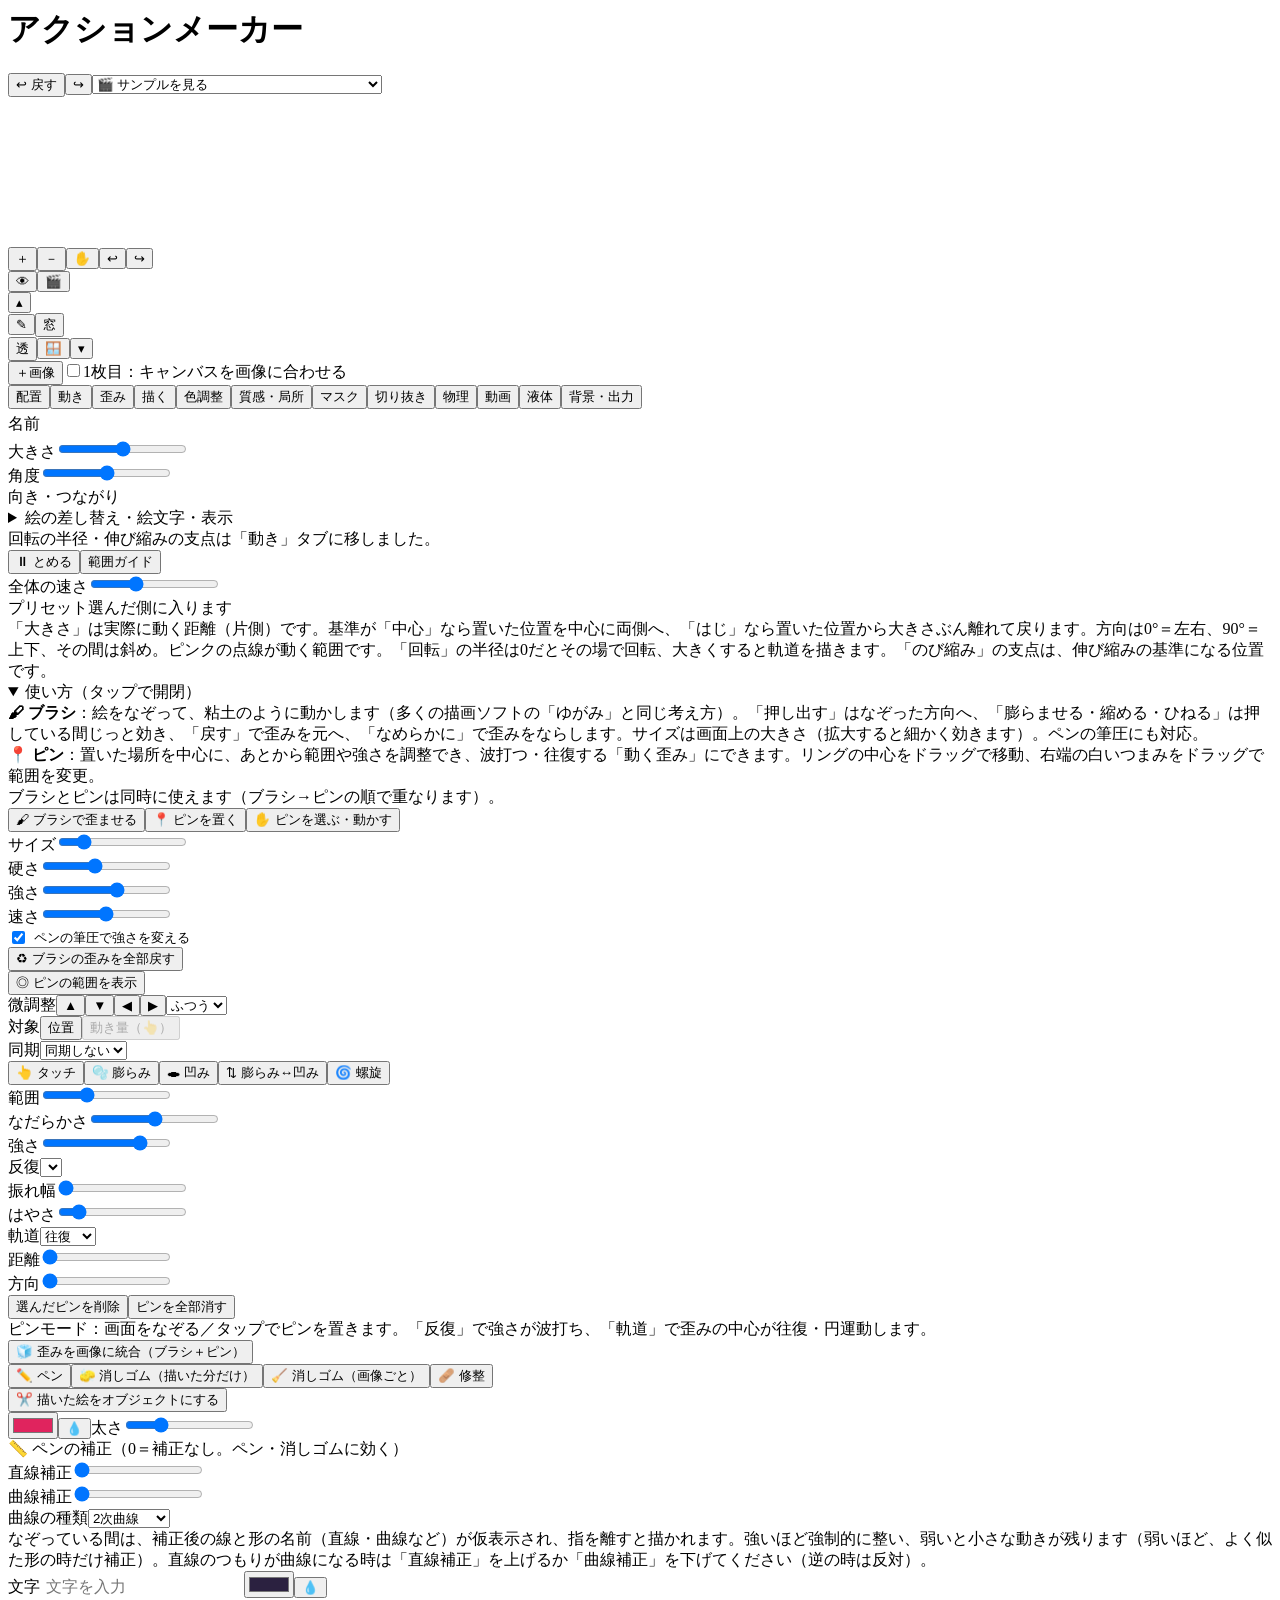
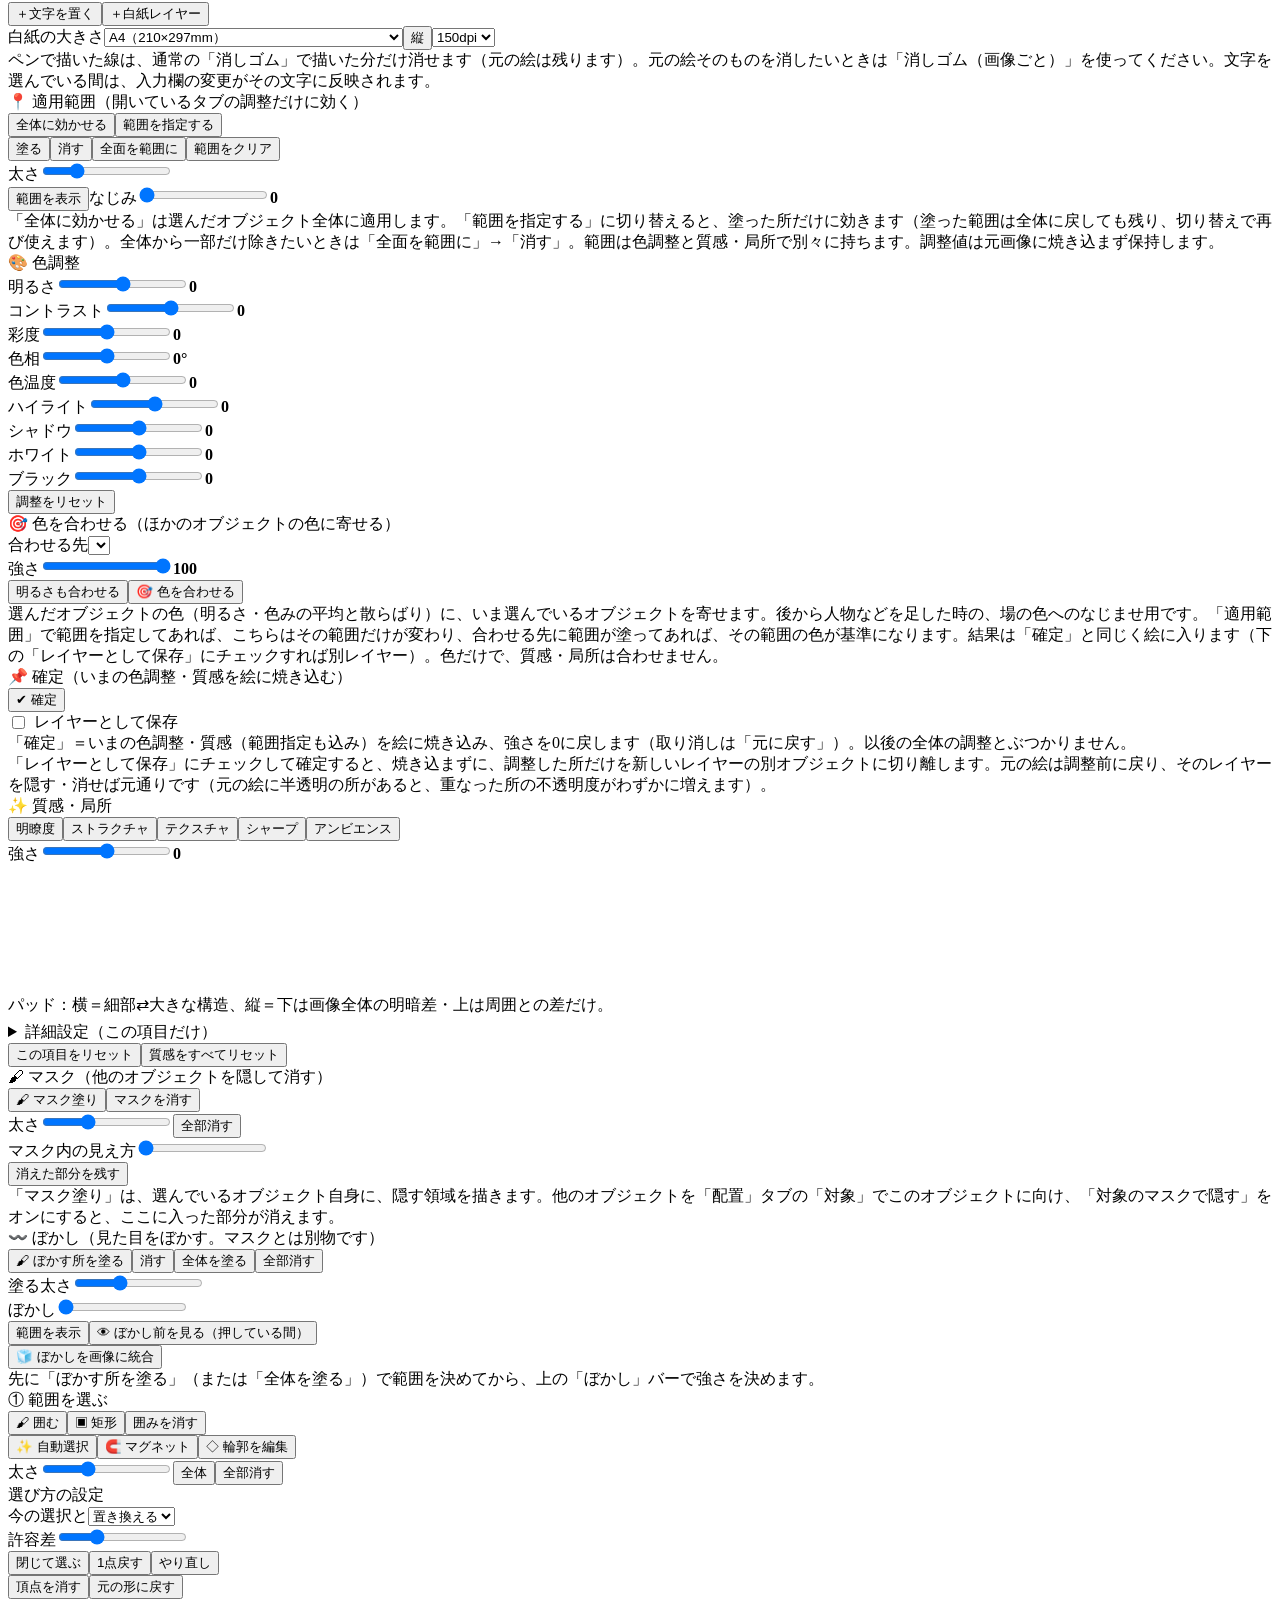
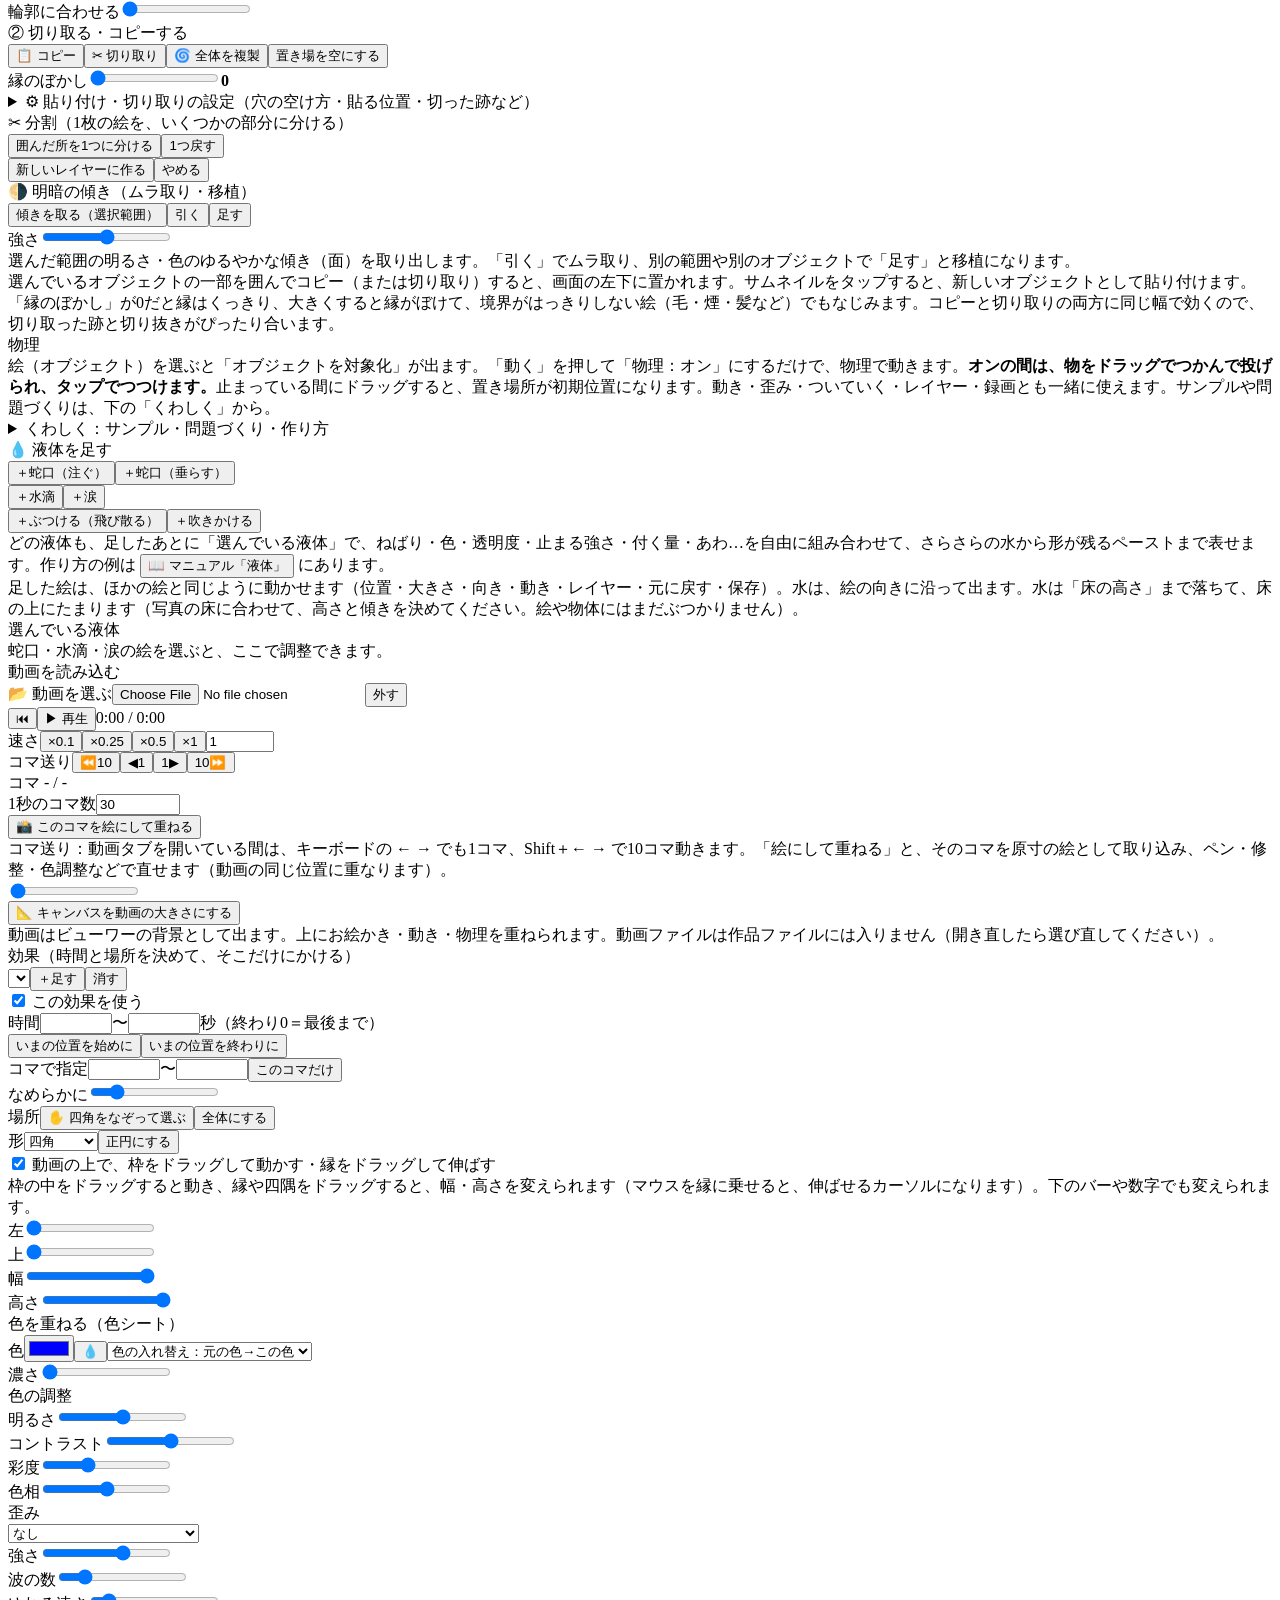
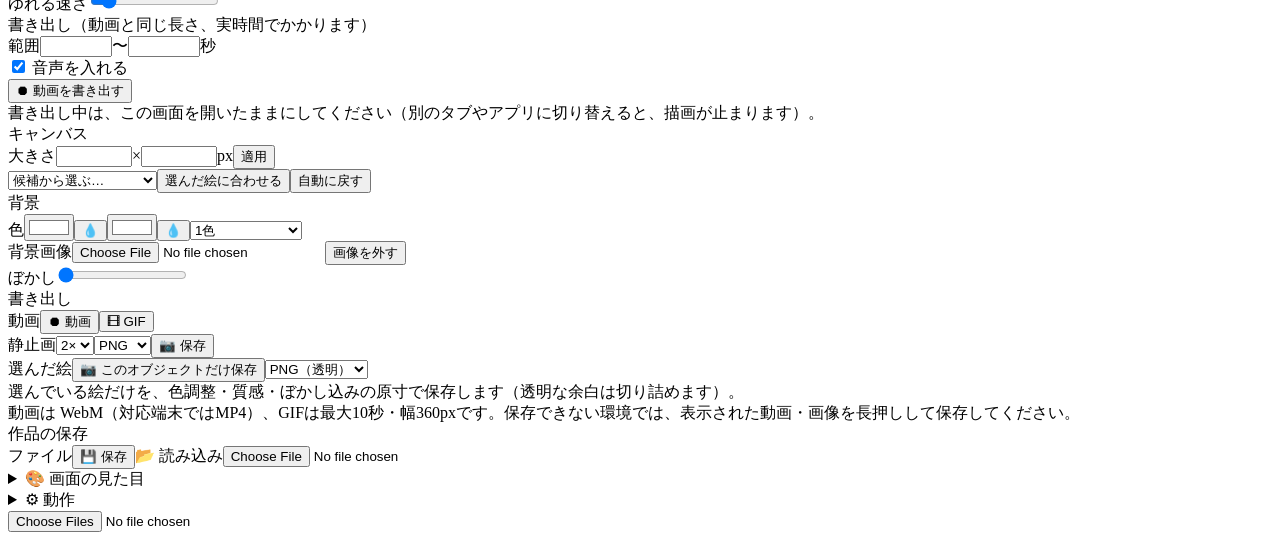
==== commit a73035d7: "動画: 色の入れ替え(Z-302)・シーケンスバー(Z-311)を追加し、検査 check_vdswap/check_vdseq を足す Co-Authored-By: Claude Sonnet 5" ====
--- a/src/document-before-script.html
+++ b/src/document-before-script.html
@@ -23,6 +23,7 @@
   <div class="vwr"><span>背景（キャンバスの外）</span><input type="color" id="vwbg" value="#8c8c8c" aria-label="背景（キャンバスの外側）の色"><button id="vwbr" aria-label="背景の色を灰色に戻す">灰色へ</button></div>
   <div class="note" id="vwnote"></div>
   <div class="cmh">補助表示</div>
+  <button id="vwrot" aria-label="ビューワーを90度回す（表示だけの回転。作品・書き出し・座標の値は変わりません。押すたびに90度ずつ回り、4回で元に戻ります。保存はしません）">⟳ ビューワーを90°回す（いま 0°）</button>
   <button id="crdb"aria-label="座標を表示（オン：キャンバスを触った所の座標と、ドラッグ中のオブジェクトの座標をpxで出す。左上が原点）" aria-pressed="false">📍 座標を表示（px）</button>
   <button id="lpb" aria-label="手元の拡大窓（オン：ペン・切り抜き・ぼかしや色調整の範囲・歪みのピンを触っている間、指の下を隅に拡大して見せる）" aria-pressed="false">🔍 手元の拡大窓</button>
   <button id="lpz" aria-label="拡大窓の倍率：自動（使っている道具の太さに合わせる）と固定を切り替える" disabled>🔍 倍率：自動（太さに合わせる）</button>
@@ -410,7 +411,7 @@
     <div class="row"><span class="lab">1秒のコマ数</span><input id="vdFps" class="num" type="number" step="0.001" inputmode="decimal" value="30" aria-label="動画の1秒あたりのコマ数。コマ送りと、コマ番号の指定に使う" style="width:84px"><span id="vdFpsNote" class="note" style="margin:0"></span></div>
     <div class="row"><button id="vdGrab" aria-label="いまのコマを絵（オブジェクト）にして、動画の上に重ねる">📸 このコマを絵にして重ねる</button></div>
     <div class="note">コマ送り：動画タブを開いている間は、キーボードの ← → でも1コマ、Shift＋← → で10コマ動きます。「絵にして重ねる」と、そのコマを原寸の絵として取り込み、ペン・修整・色調整などで直せます（動画の同じ位置に重なります）。</div>
-    <div class="row"><input id="vdSeek" data-e="1" type="range" min="0" max="1000" value="0" aria-label="再生位置" style="flex:1;min-width:0"></div>
+    <div class="row"><div id="vdSq" class="vdsq"><div id="vdBands" class="vdbands" aria-label="効果の時間の帯（帯をつかんで動かす・両端をつかんで伸び縮み・空いた所を押すとその時間へ）" hidden><i id="vdHead" class="vdhead"></i></div><input id="vdSeek" data-e="1" type="range" min="0" max="1000" value="0" aria-label="再生位置" style="flex:1;min-width:0"></div></div>
     <div class="row"><button id="vdFit" aria-label="キャンバスの大きさを動画の大きさ（px）に合わせる">📐 キャンバスを動画の大きさにする</button></div>
     <div class="note" id="vdInfo">動画はビューワーの背景として出ます。上にお絵かき・動き・物理を重ねられます。動画ファイルは作品ファイルには入りません（開き直したら選び直してください）。</div>
     </div>
@@ -431,7 +432,11 @@
     <div class="row"><span class="lab">高さ</span><input id="vdH" type="range" min="1" max="100" step="1" value="100" aria-label="場所の高さ（%）"></div>
     </div>
     <div class="grp"><div class="gh">色を重ねる（色シート）</div>
-    <div class="row"><span class="lab">色</span><input id="vdCc" type="color" value="#0000ff" aria-label="重ねる色"><button class="pk" data-for="vdCc" aria-label="スポイト">💧</button><select id="vdCm" aria-label="重ね方"><option value="lighten">比較（明）：黒をその色に</option><option value="screen">スクリーン：明るく</option><option value="multiply">乗算：暗く</option><option value="overlay">オーバーレイ</option><option value="soft-light">ソフトライト</option><option value="color">色（色相と彩度だけ）</option><option value="hue">色相</option><option value="darken">比較（暗）</option><option value="source-over">通常（上から塗る）</option></select></div>
+    <div class="row"><span class="lab">色</span><input id="vdCc" type="color" value="#0000ff" aria-label="重ねる色"><button class="pk" data-for="vdCc" aria-label="スポイト">💧</button><select id="vdCm" aria-label="重ね方"><option value="swap">色の入れ替え：元の色→この色</option><option value="lighten">比較（明）：黒をその色に</option><option value="screen">スクリーン：明るく</option><option value="multiply">乗算：暗く</option><option value="overlay">オーバーレイ</option><option value="soft-light">ソフトライト</option><option value="color">色（色相と彩度だけ）</option><option value="hue">色相</option><option value="darken">比較（暗）</option><option value="source-over">通常（上から塗る）</option></select></div>
+    <div class="row vdswap" hidden><span class="lab">元の色</span><input id="vdCf" type="color" value="#000000" aria-label="入れ替える前の色（この色に近い所が、上の「色」に変わる）"><button class="pk" data-for="vdCf" aria-label="スポイト">💧</button><label class="note" style="margin:0"><input type="checkbox" id="vdCks" checked> 陰影を残す</label></div>
+    <div class="row vdswap" hidden><span class="lab">許容幅</span><input id="vdCtl" type="range" min="0" max="100" step="1" value="30" aria-label="元の色にどれだけ近い色まで入れ替えるか（大きいほど広く）"></div>
+    <div class="row vdswap" hidden><span class="lab">縁のなじませ</span><input id="vdCsf" type="range" min="0" max="100" step="1" value="30" aria-label="入れ替える範囲の縁を、どれだけ薄くなじませるか"></div>
+    <div class="note vdswap" hidden>「元の色」に近い色の所だけを、上の「色」に置き換えます。「濃さ」が強さです（0だと何も変わりません）。「陰影を残す」を入れると明るさ・質感が残り、切るとべた塗りになります。広い範囲だと重くなることがあります（処理の軽さの設定に従います）。</div>
     <div class="row"><span class="lab">濃さ</span><input id="vdCa" type="range" min="0" max="100" step="1" value="0" aria-label="色を重ねる濃さ（0＝なし）"></div>
     </div>
     <div class="grp"><div class="gh">色の調整</div>
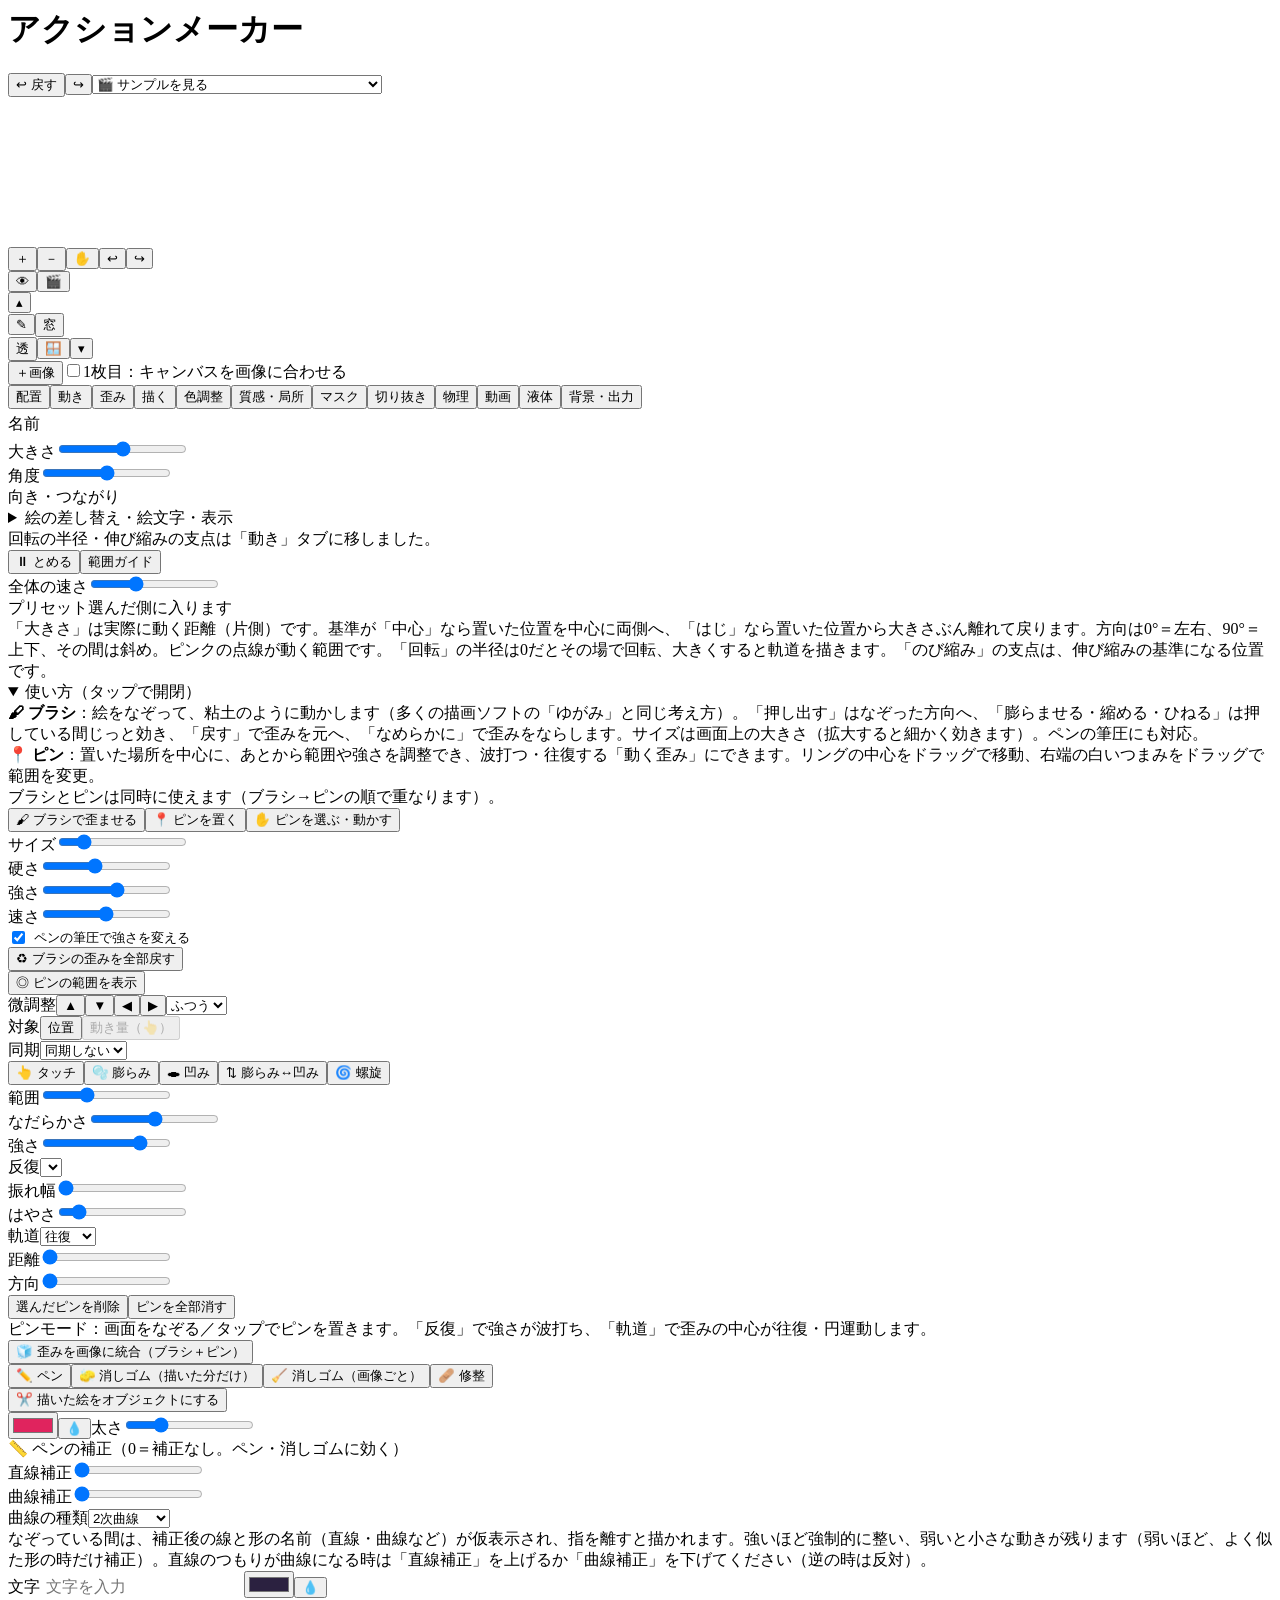
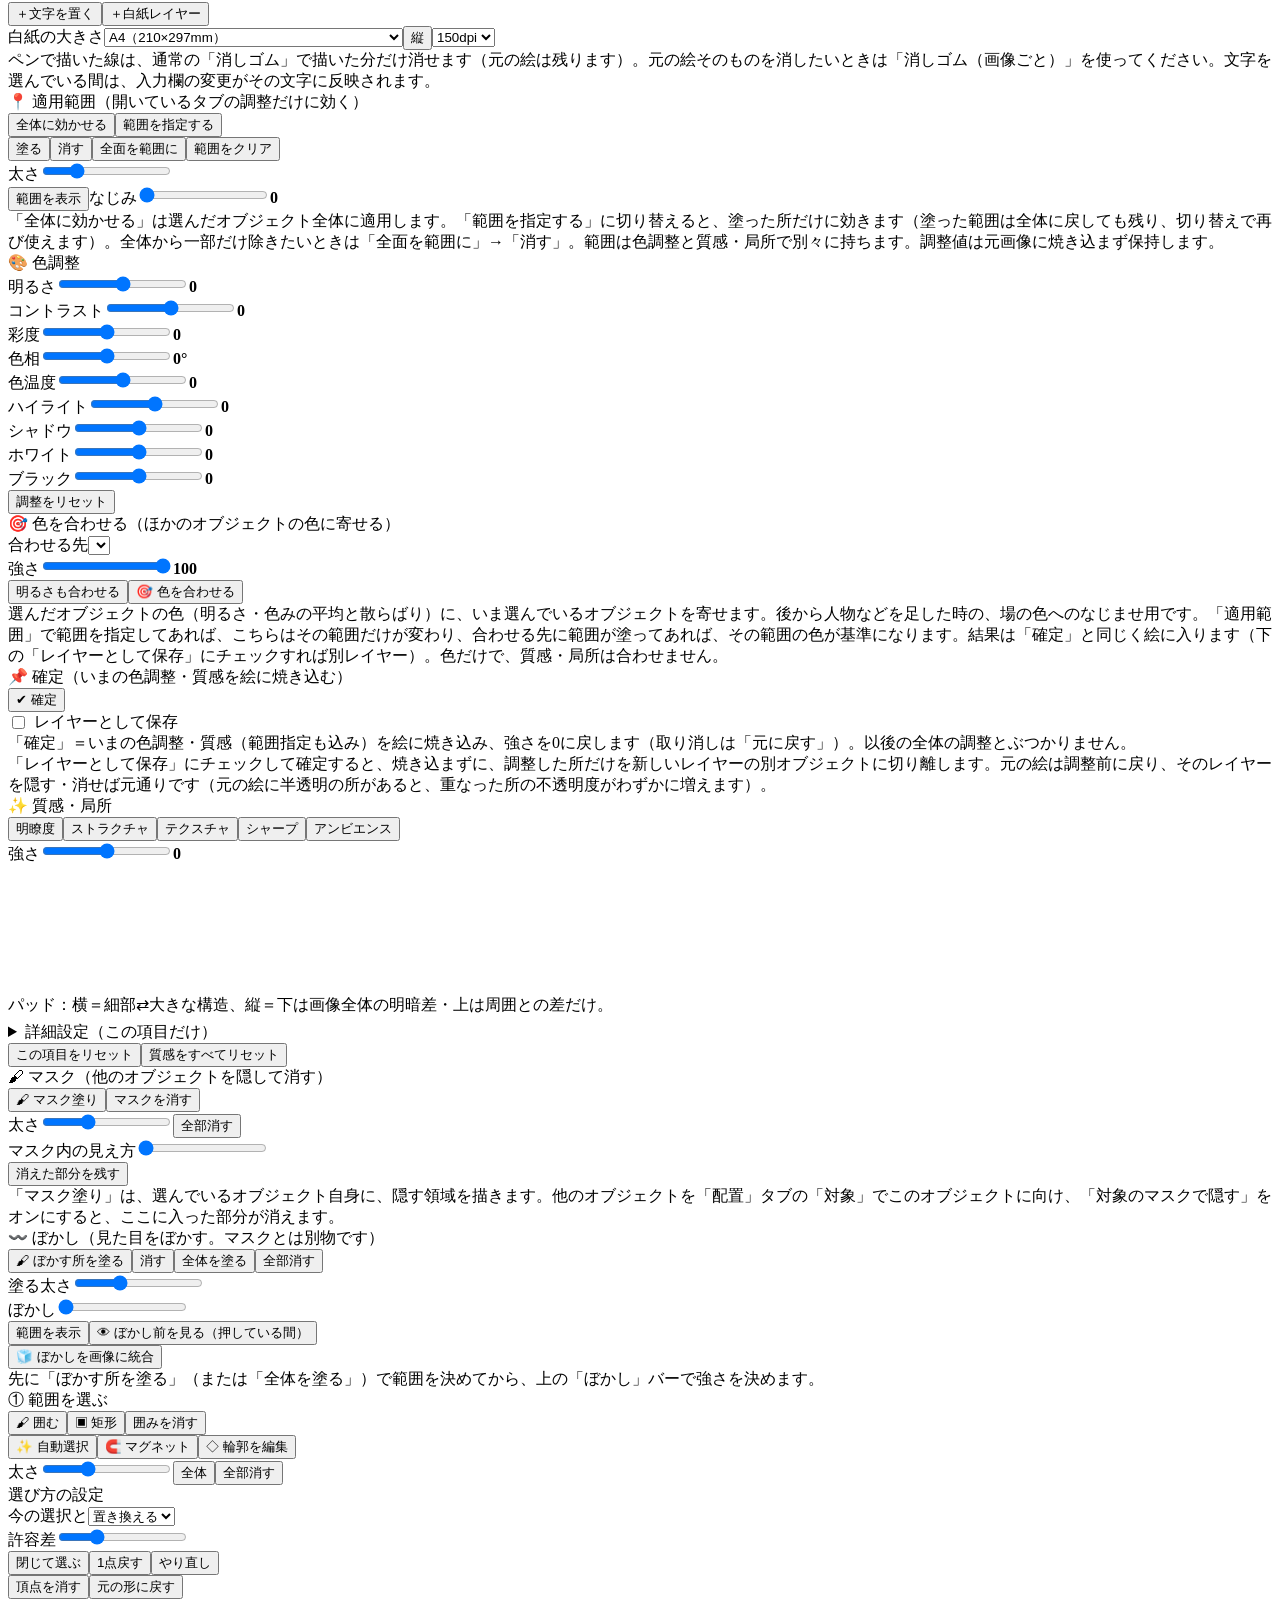
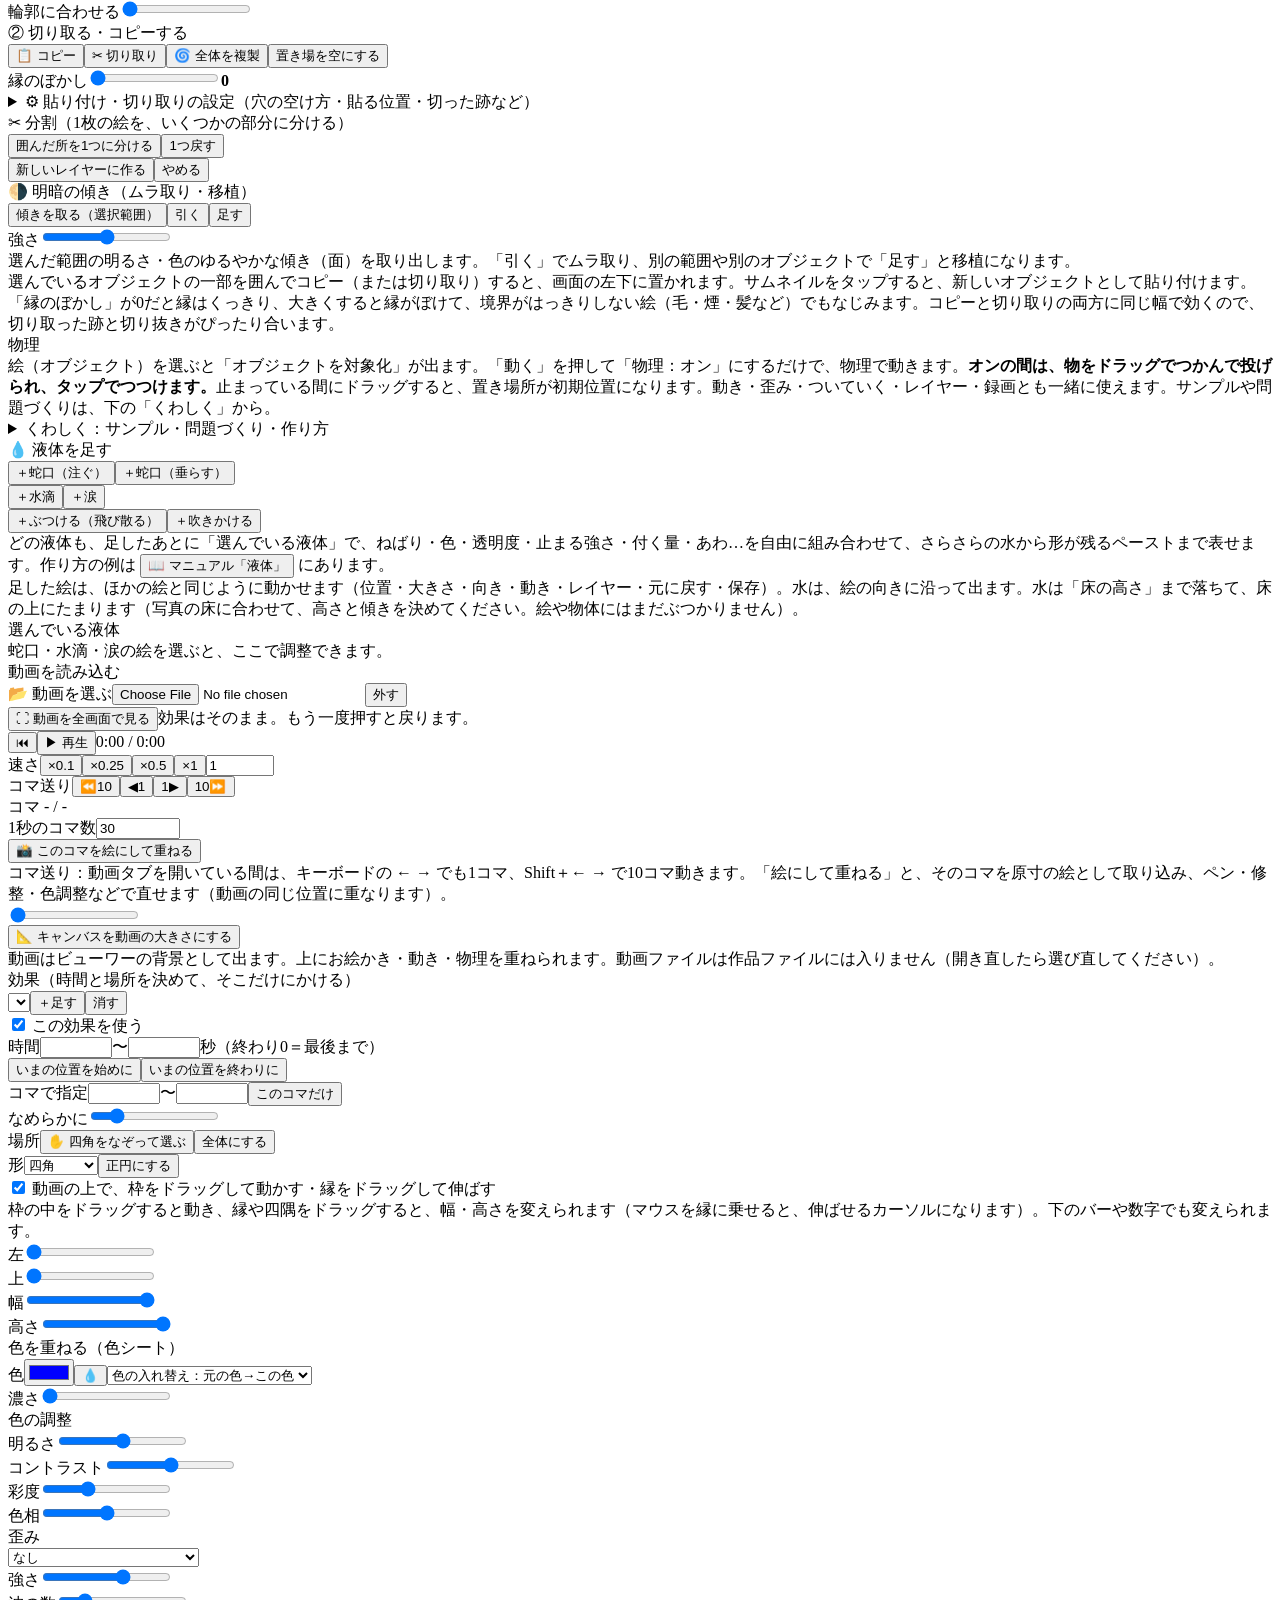
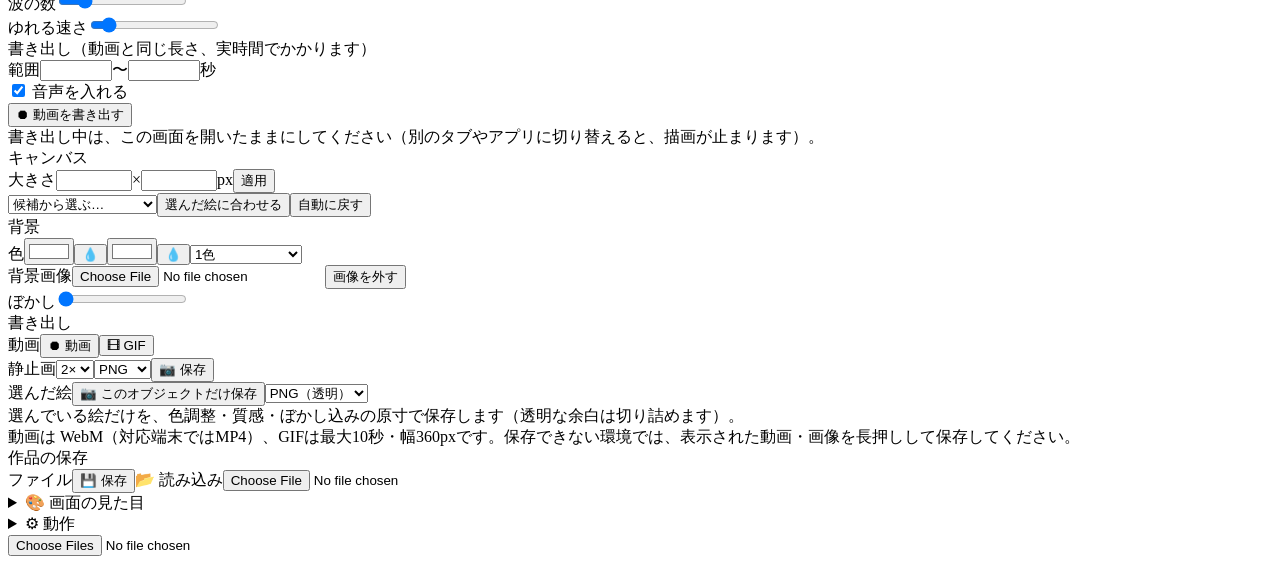
==== commit 2bdb7dcd: "動画を全画面で見る(Z-301①)、取り込みHTMLの名前変更・保存内容の記憶・名前の字数上限撤廃(Z-287)、Z-189不採用 Co-Authored-By: Claude Sonnet 5.5 " ====
--- a/src/document-before-script.html
+++ b/src/document-before-script.html
@@ -404,6 +404,7 @@
   <div class="tab" data-tab="vd">
     <div class="grp"><div class="gh">動画を読み込む</div>
     <div class="row"><label class="file">📂 動画を選ぶ<input id="vdFile" type="file" accept="video/*"></label><button id="vdRm" aria-label="読み込んだ動画を外す">外す</button></div>
+    <div class="row"><button id="vdMax" aria-pressed="false" aria-label="動画を画面いっぱいに大きくして見る（色の効果・ぼかしなどは、そのままかかります）">⛶ 動画を全画面で見る</button><span class="note" style="margin:0">効果はそのまま。もう一度押すと戻ります。</span></div>
     <div class="row"><button id="vdBack" aria-label="最初に戻す">⏮</button><button id="vdPlay" aria-label="再生・一時停止">▶ 再生</button><span id="vdTime" class="note" style="margin:0">0:00 / 0:00</span></div>
     <div class="row"><span class="lab">速さ</span><button class="vdr" data-r="0.1" aria-label="再生の速さを0.1倍にする">×0.1</button><button class="vdr" data-r="0.25" aria-label="再生の速さを0.25倍にする">×0.25</button><button class="vdr" data-r="0.5" aria-label="再生の速さを0.5倍にする">×0.5</button><button class="vdr" data-r="1" aria-label="再生の速さを等倍にする">×1</button><input id="vdRate" class="num" type="number" step="0.05" inputmode="decimal" value="1" aria-label="再生の速さ（倍。1＝等倍。小さいほどスロー）" style="width:68px"></div>
     <div class="row"><span class="lab">コマ送り</span><button id="vdStM10" aria-label="10コマ戻る">⏪10</button><button id="vdStM1" aria-label="1コマ戻る">◀1</button><button id="vdStP1" aria-label="1コマ進む">1▶</button><button id="vdStP10" aria-label="10コマ進む">10⏩</button></div>
@@ -486,9 +487,11 @@
       <div class="skrow"><label for="skS">テーマ</label><select id="skS" aria-label="画面のテーマ（色の組み合わせ）"></select></div>
       <div class="skrow"><label for="skF">文字</label><select id="skF" aria-label="画面の文字の種類"></select></div>
       <div class="skrow"><label for="skR">角の丸み</label><select id="skR" aria-label="ボタンや枠の角の丸み"></select></div>
-      <div class="skrow"><label for="skD">ゆとり</label><select id="skD" aria-label="ボタンや行の余白（コンパクト／ゆったり）"></select></div>
+      <div class="skrow"><label for="skD">ゆとり</label><select id="skD" aria-label="ボタンや行の余白（ぎっしり／コンパクト／ゆったり）"></select></div>
+      <div class="skrow"><label for="skT">文字の大きさ</label><select id="skT" aria-label="画面の文字の大きさ（小さめ〜大）"></select></div>
       <div class="skrow"><label for="skI">アイコン</label><select id="skI" aria-label="ボタンの絵文字をカラーにするか単色にするか"></select></div>
       <div class="row"><button id="skRst" aria-label="見た目を初期設定（自動）に戻す">初期設定に戻す</button></div>
+      <div class="note">「ゆとり」「文字の大きさ」は、「自動」のままだと、スマホ（幅の狭い画面）では文字を約93%・余白を約70%に詰めて、キャンバスと操作窓を広く使います。ゆったり見たい時は「ふつう」を選びます。もっと詰めたい時は「ぎっしり」「極小」。ボタンの押しやすさの最小の大きさ（約30px）は、どの設定でも保ちます。ビジュアルプログラミングの「⚙ 本体の設定」からも変えられます（見た目→余白の密度・文字の大きさ）。</div>
       <div class="note">この端末のブラウザにだけ覚えます（作品には入りません）。</div>
     </details>
     <details class="grp" id="perfd"><summary>⚙ 動作</summary>
@@ -512,6 +515,7 @@
     <div class="row"><span class="lab">動く歪み（ピン）の注意を出す数</span><input id="limPins" class="num" type="number" min="0" step="1" inputmode="numeric" aria-label="動く歪み（ピン）の注意を出す数（0＝制限なし）" style="width:96px"><span class="note" style="margin:0">個。既定 24。超えても足せます（注意だけ）。0＝出さない</span></div>
     <div class="row"><span class="lab">操作の履歴（元に戻す）の上限</span><input id="limUndo" class="num" type="number" min="0" step="16" inputmode="numeric" aria-label="操作の履歴（元に戻す）の上限（0＝制限なし）" style="width:96px"><span class="note" style="margin:0">MB。既定 256。超えると古い履歴から消えます。0＝制限なし</span></div>
     <div class="row"><span class="lab">液体の粒の数の上限</span><input id="limLiq" class="num" type="number" min="0" step="100" inputmode="numeric" aria-label="液体の粒の数の上限（0＝制限なし）" style="width:96px"><span class="note" style="margin:0">個（1つの液体の絵ごと）。既定 1500。超えると古い水から消えます。0＝制限なし</span></div>
+    <div class="row"><span class="lab">GIF録画のコマ数の上限</span><input id="limGif" class="num" type="number" min="0" step="12" inputmode="numeric" aria-label="GIF録画のコマ数の上限（0＝制限なし）" style="width:96px"><span class="note" style="margin:0">コマ（1秒に12コマ）。既定 120（約10秒）。超えると録画が止まり、そこまでをGIFにします。大きくするほどメモリを使います。0＝制限なし</span></div>
     <div class="row"><span class="lab">ビジュアルプログラミングのソースの文字数</span><input id="limVps" class="num" type="number" min="0" step="1000" inputmode="numeric" aria-label="ビジュアルプログラミングのソースの文字数の上限（0＝制限なし）" style="width:96px"><span class="note" style="margin:0">字（読み込むHTML・編集して反映するソース）。 既定は制限なし（0）。数を入れると、超えた時に止めて知らせます</span></div>
     <div class="row"><span class="lab">ビジュアルプログラミングの保存する1つの値</span><input id="limVpv" class="num" type="number" min="0" step="1000" inputmode="numeric" aria-label="ビジュアルプログラミングの保存する1つの値の文字数の上限（0＝制限なし）" style="width:96px"><span class="note" style="margin:0">字（枠の中のページが覚える1つの値の長さ）。 既定は制限なし（0）。数を入れると、超えた時に止めて知らせます</span></div>
     <div class="row"><span class="lab">ビジュアルプログラミングの保存先の数</span><input id="limVpk" class="num" type="number" min="0" step="1000" inputmode="numeric" aria-label="ビジュアルプログラミングの保存先の数の上限（0＝制限なし）" style="width:96px"><span class="note" style="margin:0">個（枠の中のページが覚える名前の数）。 既定は制限なし（0）。数を入れると、超えた時に止めて知らせます</span></div>
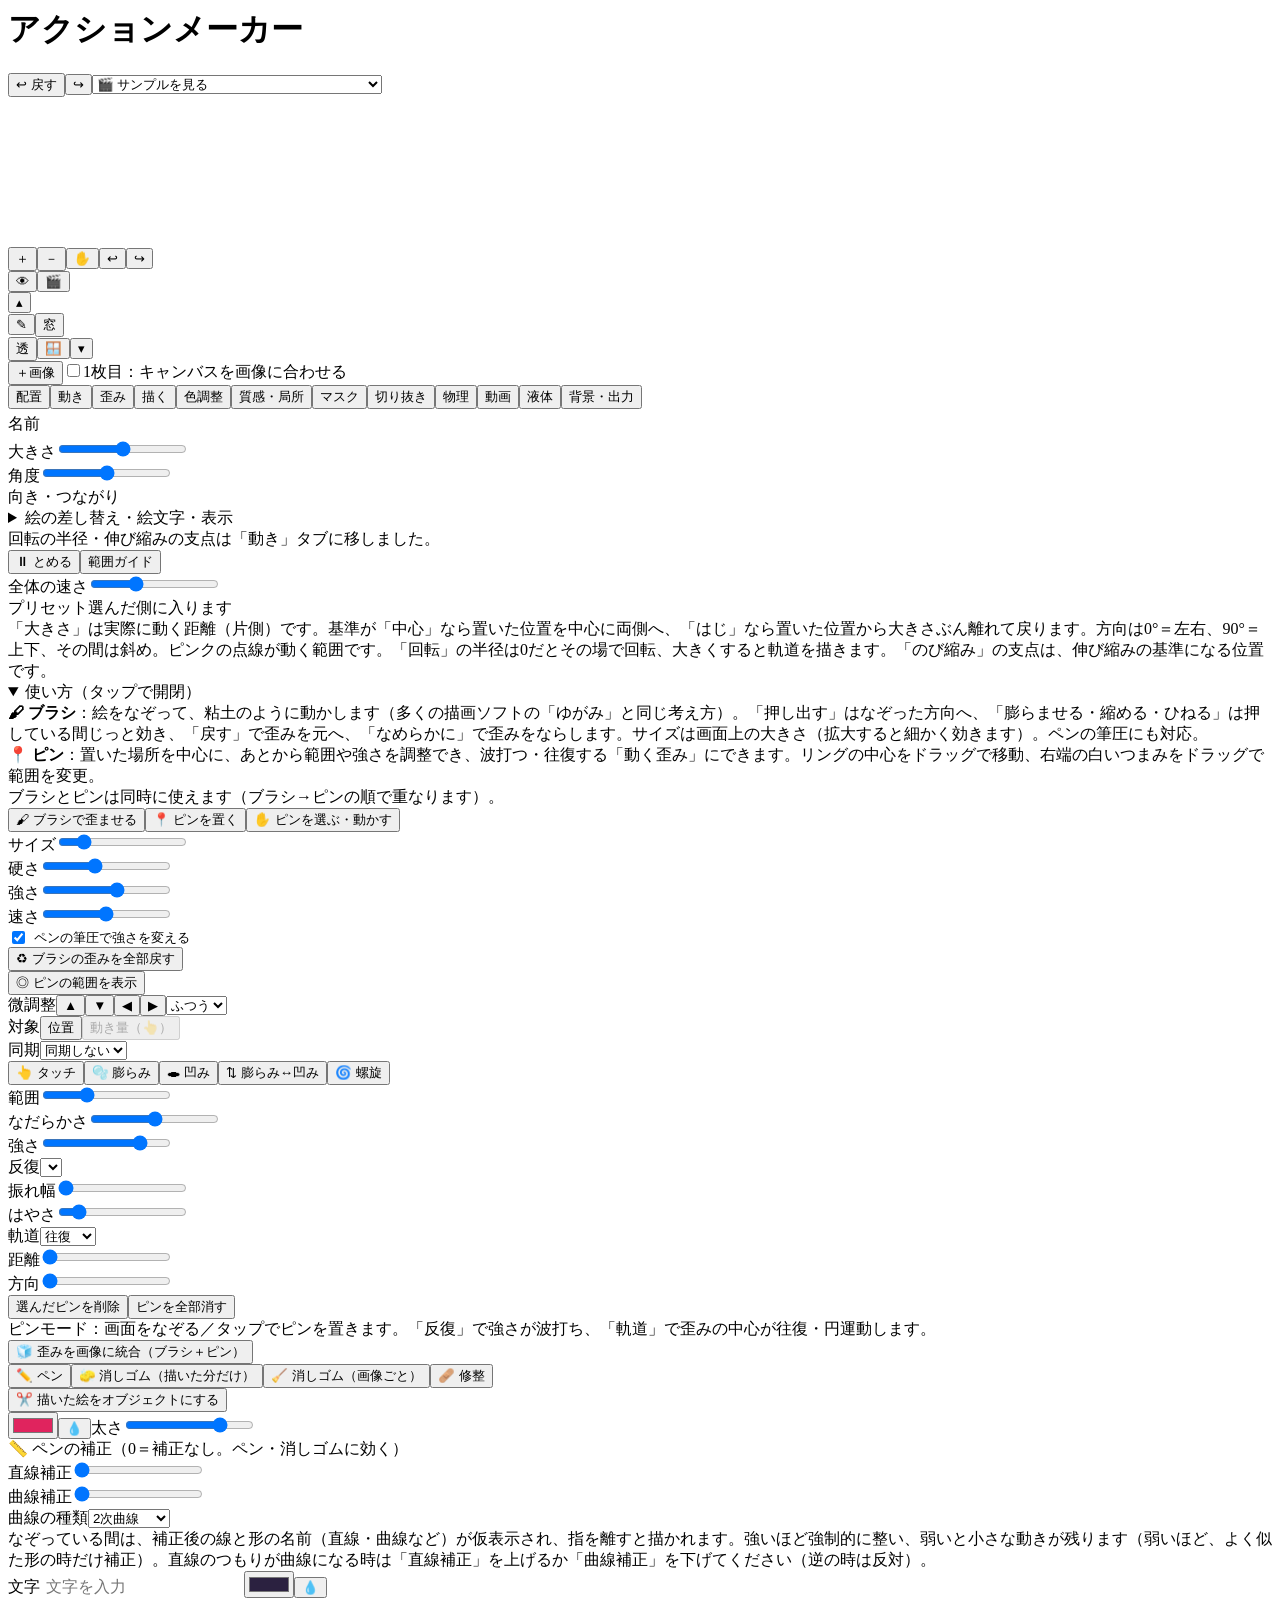
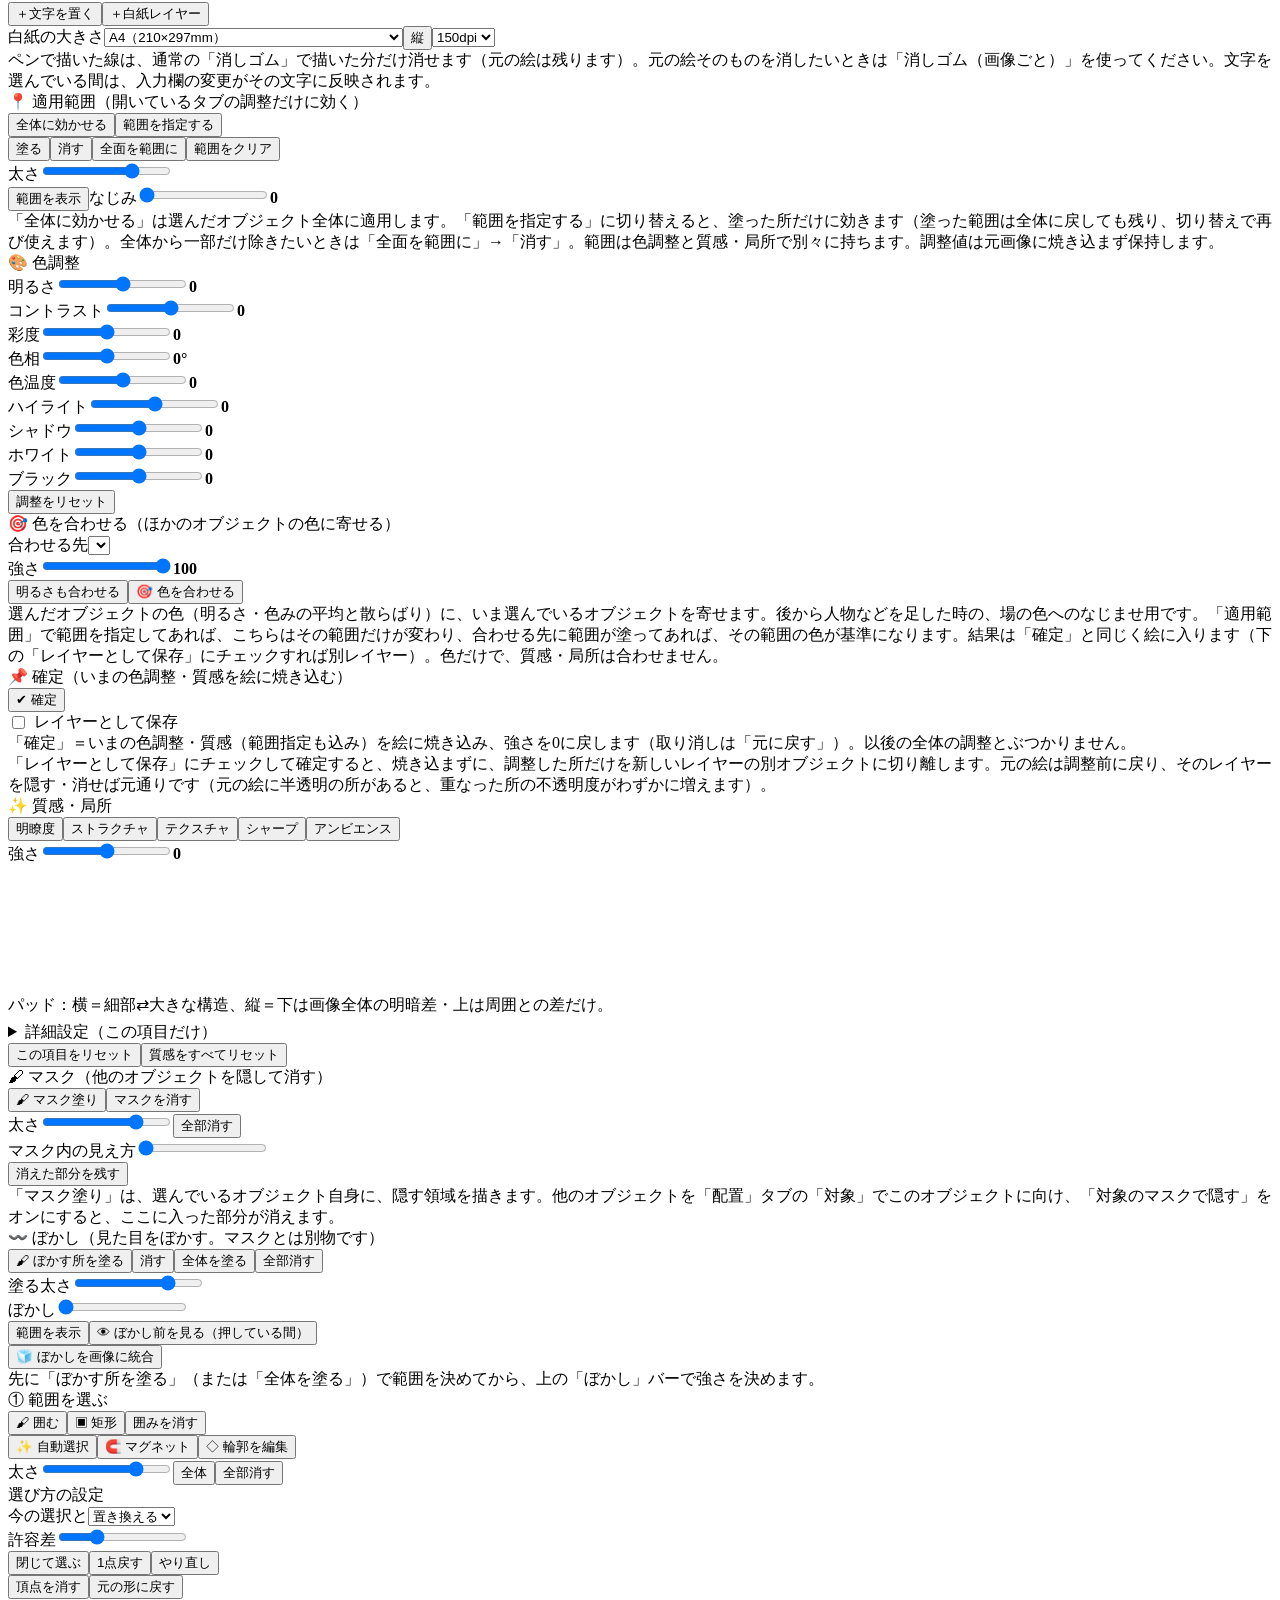
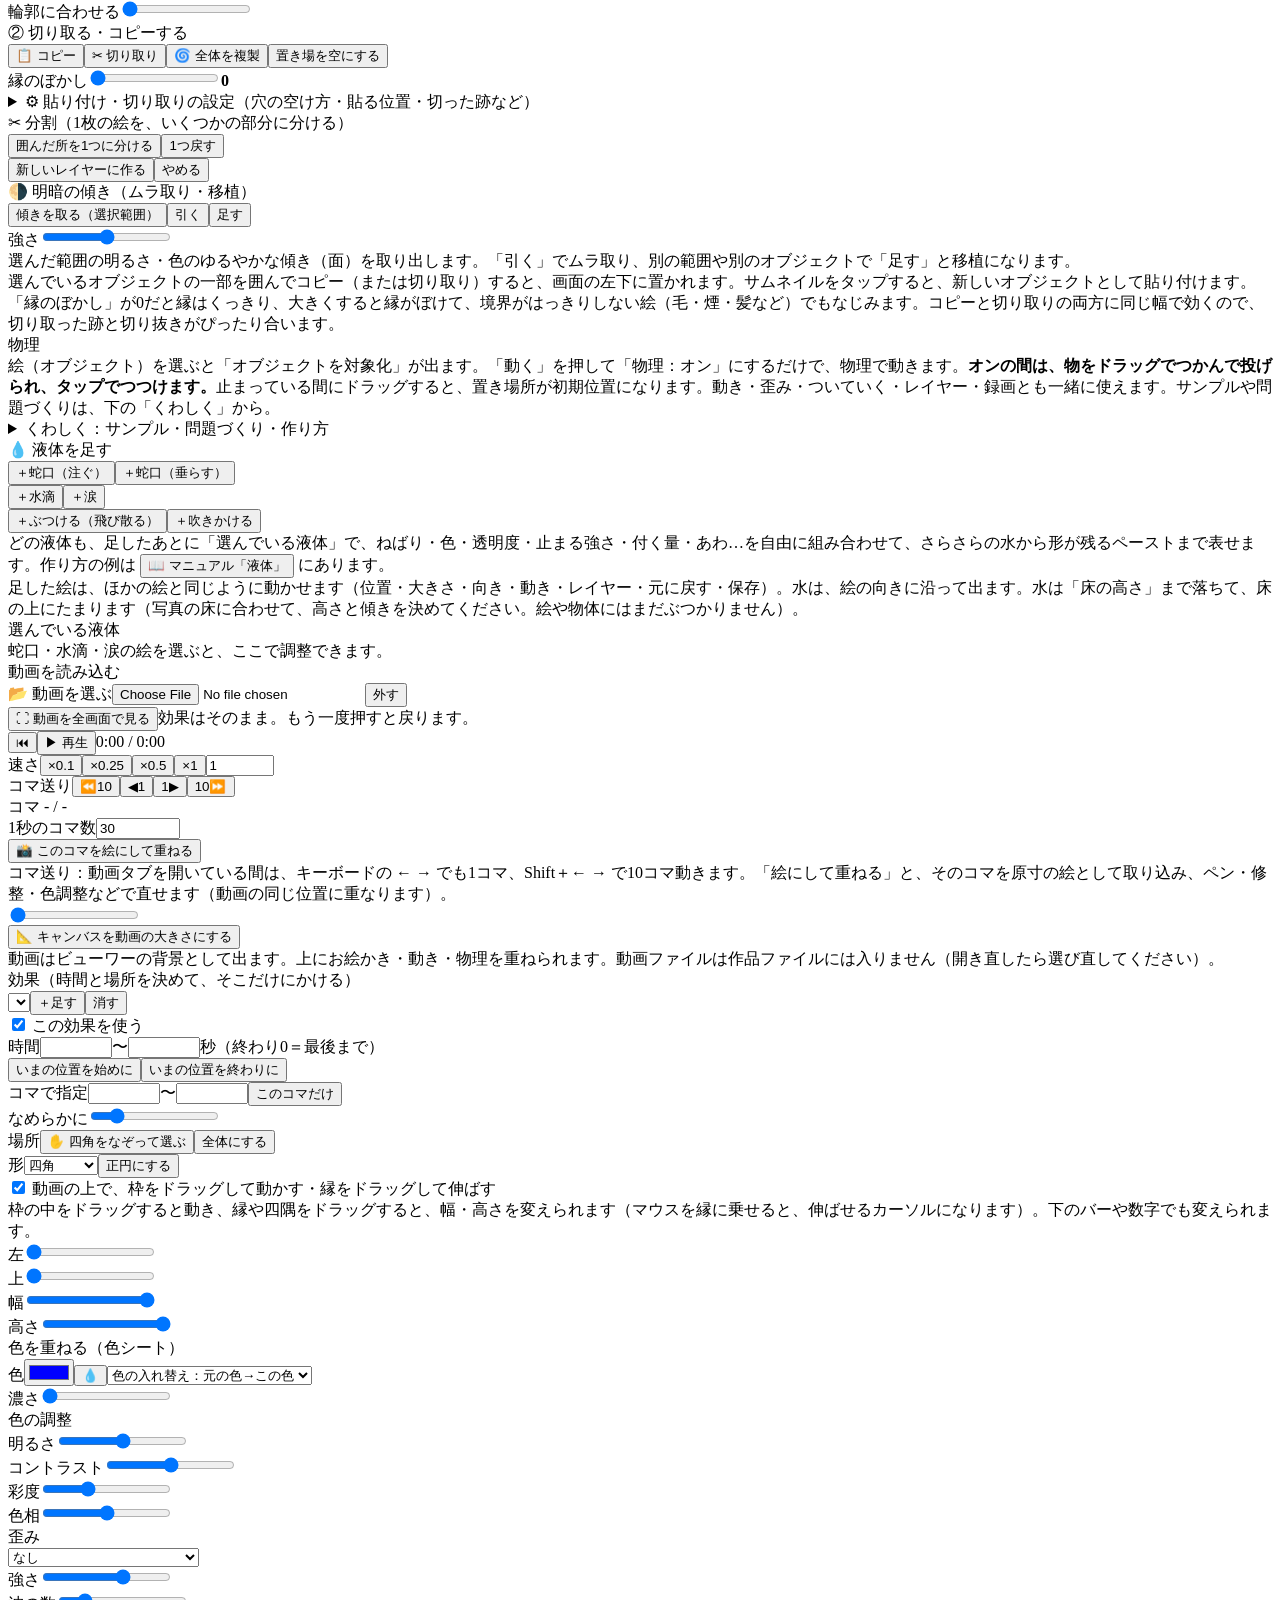
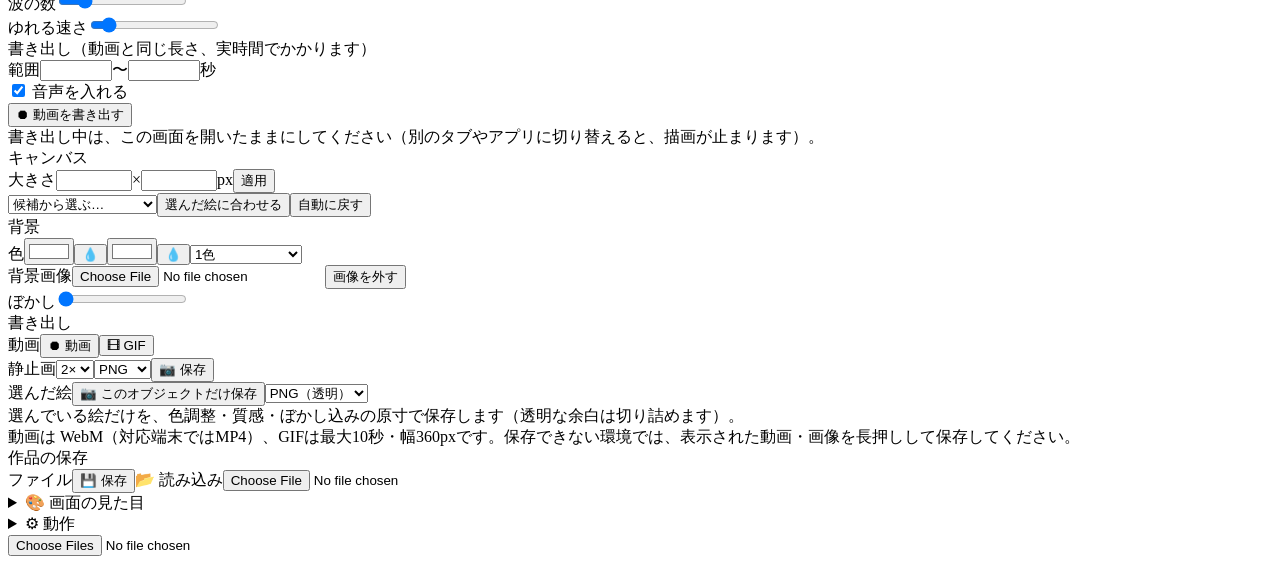
==== commit bd3ebc0b: "Z-125：小さい絵の編集の細かさを1024へ（設定可）、太さバー6本を対数の目盛り・絵の画素の数の欄・1画素の細さまでに統一、修整は1画素未満でも全方式が効く、VPの上の列に30px下限、検査che" ====
--- a/src/document-before-script.html
+++ b/src/document-before-script.html
@@ -196,13 +196,13 @@
       <div class="row"><span class="lab">回転</span><input id="rtRot" type="range" min="-180" max="180" step="1" value="0" data-snap="0" aria-label="写し元の回転（度）"></div>
       <div class="row"><span class="lab">拡大</span><input id="rtSc" type="range" min="25" max="400" step="1" value="100" data-snap="100" aria-label="写し元の拡大・縮小（%）"></div>
     </div>
-    <div class="row"><span class="lab">太さ</span><input id="rtS" type="range" min="1" max="60" step="0.5" value="12" aria-label="修整ブラシの太さ"></div>
+    <div class="row"><span class="lab">太さ</span><input id="rtS" type="range" min="0" max="1000" step="1" value="706" aria-label="修整ブラシの太さ"></div>
     <div class="row"><span class="lab">硬さ</span><input id="rtH" type="range" min="0" max="100" step="1" value="50" aria-label="修整ブラシの硬さ（高いほど縁までしっかり効く）"></div>
     <div class="row"><span class="lab">強さ</span><input id="rtG" type="range" min="1" max="100" step="1" value="100" aria-label="修整の強さ"></div>
     <div class="row" id="rtPRow"><span class="lab" id="rtPL">なじませる幅</span><input id="rtP" type="range" min="0" max="100" step="1" value="35" aria-label="方式ごとの調整（なじませる幅・滑らかさなど）"></div>
     <div class="row"><label class="opt"><input type="checkbox" id="rtSel" aria-label="切り抜きタブで囲んだ範囲の中だけに効かせる">囲んだ範囲の中だけ</label></div>
     <div class="note" id="rtNote"></div></div>
-    <div class="row" id="pn"><input id="pcol" type="color" value="#e0245e" aria-label="ペンの色"><button class="pk" data-for="pcol" aria-label="スポイト">💧</button><span class="lab" style="min-width:0">太さ</span><input id="ps" type="range" min="0.1" max="40" value="10" aria-label="ペンの太さ"></div>
+    <div class="row" id="pn"><input id="pcol" type="color" value="#e0245e" aria-label="ペンの色"><button class="pk" data-for="pcol" aria-label="スポイト">💧</button><span class="lab" style="min-width:0">太さ</span><input id="ps" type="range" min="0" max="1000" step="1" value="769" aria-label="ペンの太さ"></div>
     <div class="grp alt" id="paBox"><div class="gh">📏 ペンの補正（0＝補正なし。ペン・消しゴムに効く）</div>
     <div class="row"><span class="lab">直線補正</span><input id="paL" type="range" min="0" max="100" step="1" value="0" aria-label="直線補正の強さ（0で補正なし。強いほど、まっすぐな線に直します）"></div>
     <div class="row"><span class="lab">曲線補正</span><input id="paC" type="range" min="0" max="100" step="1" value="0" aria-label="曲線補正の強さ（0で補正なし。強いほど、選んだ種類の曲線に直します）"></div>
@@ -220,7 +220,7 @@
     <div class="grp alt" id="adjRange"><div class="gh">📍 適用範囲（開いているタブの調整だけに効く）</div>
     <div class="row tools"><button id="adjScAll">全体に効かせる</button><button id="adjScRng">範囲を指定する</button></div>
     <div class="row tools" id="adjRngRow"><button id="adjPaint">塗る</button><button id="adjErase">消す</button><button id="adjAll">全面を範囲に</button><button id="adjClear">範囲をクリア</button></div>
-    <div class="row" id="adjBsRow"><span class="lab">太さ</span><input id="adjBs" type="range" min="1" max="80" step="1" value="20" aria-label="範囲ブラシの太さ"></div>
+    <div class="row" id="adjBsRow"><span class="lab">太さ</span><input id="adjBs" type="range" min="0" max="1000" step="1" value="727" aria-label="範囲ブラシの太さ"></div>
     <div class="row"><button id="adjShow">範囲を表示</button><span class="lab">なじみ</span><input id="adjFe" type="range" min="0" max="100" step="1" value="0" aria-label="範囲の境界のなじみ"><b class="v" id="adjFev">0</b></div>
     <div class="note">「全体に効かせる」は選んだオブジェクト全体に適用します。「範囲を指定する」に切り替えると、塗った所だけに効きます（塗った範囲は全体に戻しても残り、切り替えで再び使えます）。全体から一部だけ除きたいときは「全面を範囲に」→「消す」。範囲は色調整と質感・局所で別々に持ちます。調整値は元画像に焼き込まず保持します。</div></div>
     <div class="grp alt"><div class="gh">🎨 色調整</div>
@@ -265,13 +265,13 @@
   <div class="tab" data-tab="mk">
     <div class="grp"><div class="gh">🖌 マスク（他のオブジェクトを隠して消す）</div>
     <div class="row tools"><button data-tool="mouth" class="on">🖌 マスク塗り</button><button data-tool="mouthx">マスクを消す</button></div>
-    <div class="row" id="tb"><span class="lab">太さ</span><input id="bs" type="range" min="1" max="40" step="1" value="14" aria-label="ブラシの太さ"><button id="ca">全部消す</button></div>
+    <div class="row" id="tb"><span class="lab">太さ</span><input id="bs" type="range" min="0" max="1000" step="1" value="760" aria-label="ブラシの太さ"><button id="ca">全部消す</button></div>
     <div class="row" id="mv1"><span class="lab" style="min-width:0">マスク内の見え方</span><input id="kp" type="range" min="0" max="0.8" step="0.05" value="0" aria-label="マスク内の見え方（0で透明）"></div>
     <div class="row" id="mv2"><button id="eat">消えた部分を残す</button><button id="rst" style="display:none">もとにもどす</button></div>
     <div class="note">「マスク塗り」は、選んでいるオブジェクト自身に、隠す領域を描きます。他のオブジェクトを「配置」タブの「対象」でこのオブジェクトに向け、「対象のマスクで隠す」をオンにすると、ここに入った部分が消えます。</div></div>
     <div class="grp alt"><div class="gh">〰️ ぼかし（見た目をぼかす。マスクとは別物です）</div>
     <div class="row" id="bmr"><button data-tool="bpaint">🖌 ぼかす所を塗る</button><button data-tool="bpaintx">消す</button><button id="bfill">全体を塗る</button><button id="bmc">全部消す</button></div>
-    <div class="row"><span class="lab">塗る太さ</span><input id="bbs" type="range" min="1" max="40" step="1" value="14" aria-label="ぼかしを塗る太さ（マスクとは別設定）"></div>
+    <div class="row"><span class="lab">塗る太さ</span><input id="bbs" type="range" min="0" max="1000" step="1" value="760" aria-label="ぼかしを塗る太さ（マスクとは別設定）"></div>
     <div class="row"><span class="lab">ぼかし</span><input id="bl" type="range" min="0" max="30" step="1" value="0" aria-label="ぼかし"><b class="v" id="blv"></b></div>
     <div class="row"><button id="bshow">範囲を表示</button><button id="bcmp">👁 ぼかし前を見る（押している間）</button></div>
     <div class="row"><button id="bbake">🧊 ぼかしを画像に統合</button></div>
@@ -282,7 +282,7 @@
     <div class="sec">① 範囲を選ぶ</div>
     <div class="row tools"><button data-tool="psel" class="on">🖌 囲む</button><button data-tool="pbox">▣ 矩形</button><button data-tool="pselx">囲みを消す</button></div>
     <div class="row tools"><button data-tool="pwand" aria-label="自動選択（タップした所と近い色でつながった範囲を選ぶ）">✨ 自動選択</button><button data-tool="pmag" aria-label="マグネット選択（輪郭に吸い付く線で囲む）">🧲 マグネット</button><button data-tool="ppoly" aria-label="輪郭を編集（選んだ範囲の輪郭の頂点を動かして直す）">◇ 輪郭を編集</button></div>
-    <div class="row"><span class="lab">太さ</span><input id="pbs" type="range" min="1" max="40" step="1" value="14" aria-label="囲む太さ"><button id="pall">全体</button><button id="pclr">全部消す</button></div>
+    <div class="row"><span class="lab">太さ</span><input id="pbs" type="range" min="0" max="1000" step="1" value="760" aria-label="囲む太さ"><button id="pall">全体</button><button id="pclr">全部消す</button></div>
     <div class="grp alt" id="selBox"><div class="gh">選び方の設定</div>
       <div class="row"><span class="lab">今の選択と</span><select id="selMode" aria-label="新しく選んだ範囲を、今の選択とどう合わせるか"><option value="new" selected>置き換える</option><option value="add">足す</option><option value="sub">引く</option></select></div>
       <div class="row" id="selTolRow"><span class="lab">許容差</span><input id="selTol" type="range" min="2" max="60" step="1" value="18" aria-label="自動選択の許容差（大きいほど、違う色まで同じ範囲として選ぶ）"></div>
@@ -510,6 +510,7 @@
     <div class="row"><span class="lab">キャンバスの長辺の上限</span><input id="limCv" class="num" type="number" min="0" step="1000" inputmode="numeric" aria-label="キャンバスの長辺の上限（0＝制限なし）" style="width:96px"><span class="note" style="margin:0">px。既定 8192。0＝制限なし</span></div>
     <div class="row"><span class="lab">キャンバス・書き出しの総画素の上限</span><input id="limExp" class="num" type="number" min="0" step="1000000" inputmode="numeric" aria-label="キャンバス・書き出しの総画素の上限（0＝制限なし）" style="width:96px"><span class="note" style="margin:0">画素。既定 25000000。0＝制限なし</span></div>
     <div class="row"><span class="lab">ペンなどで編集する細かさの上限</span><input id="limPen" class="num" type="number" min="0" step="256" inputmode="numeric" aria-label="ペンなどで編集する細かさの上限（0＝制限なし）" style="width:96px"><span class="note" style="margin:0">px（長辺）。既定 4096。これより大きい絵は、ペン・修整・色調整などを使い始める時に縮みます。0＝縮めない</span></div>
+    <div class="row"><span class="lab">小さい絵を編集する時の最小の細かさ</span><input id="limPenMin" class="num" type="number" min="0" step="256" inputmode="numeric" aria-label="小さい絵を編集する時の最小の細かさ（長辺。0＝絵の実解像度のまま）" style="width:96px"><span class="note" style="margin:0">px（長辺）。既定 1024。これより小さい絵は、ペン・修整などを使い始める時に、この細かさまで引き上げて細い線をきれいに描けるようにします（絵は少しなめらかになり、メモリ・保存サイズ・元に戻すの量が増えます）。0＝引き上げない（絵の実解像度のまま）</span></div>
     <div class="row"><span class="lab">白紙の総画素の上限</span><input id="limBlk" class="num" type="number" min="0" step="1000000" inputmode="numeric" aria-label="白紙の総画素の上限（0＝制限なし）" style="width:96px"><span class="note" style="margin:0">画素。既定 8000000。0＝制限なし</span></div>
     <div class="row"><span class="lab">質感・統合を計算する画素の上限</span><input id="limTex" class="num" type="number" min="0" step="1000000" inputmode="numeric" aria-label="質感・統合を計算する画素の上限（0＝制限なし）" style="width:96px"><span class="note" style="margin:0">画素。既定 12000000。超えると質感を省きます。0＝制限なし</span></div>
     <div class="row"><span class="lab">動く歪み（ピン）の注意を出す数</span><input id="limPins" class="num" type="number" min="0" step="1" inputmode="numeric" aria-label="動く歪み（ピン）の注意を出す数（0＝制限なし）" style="width:96px"><span class="note" style="margin:0">個。既定 24。超えても足せます（注意だけ）。0＝出さない</span></div>
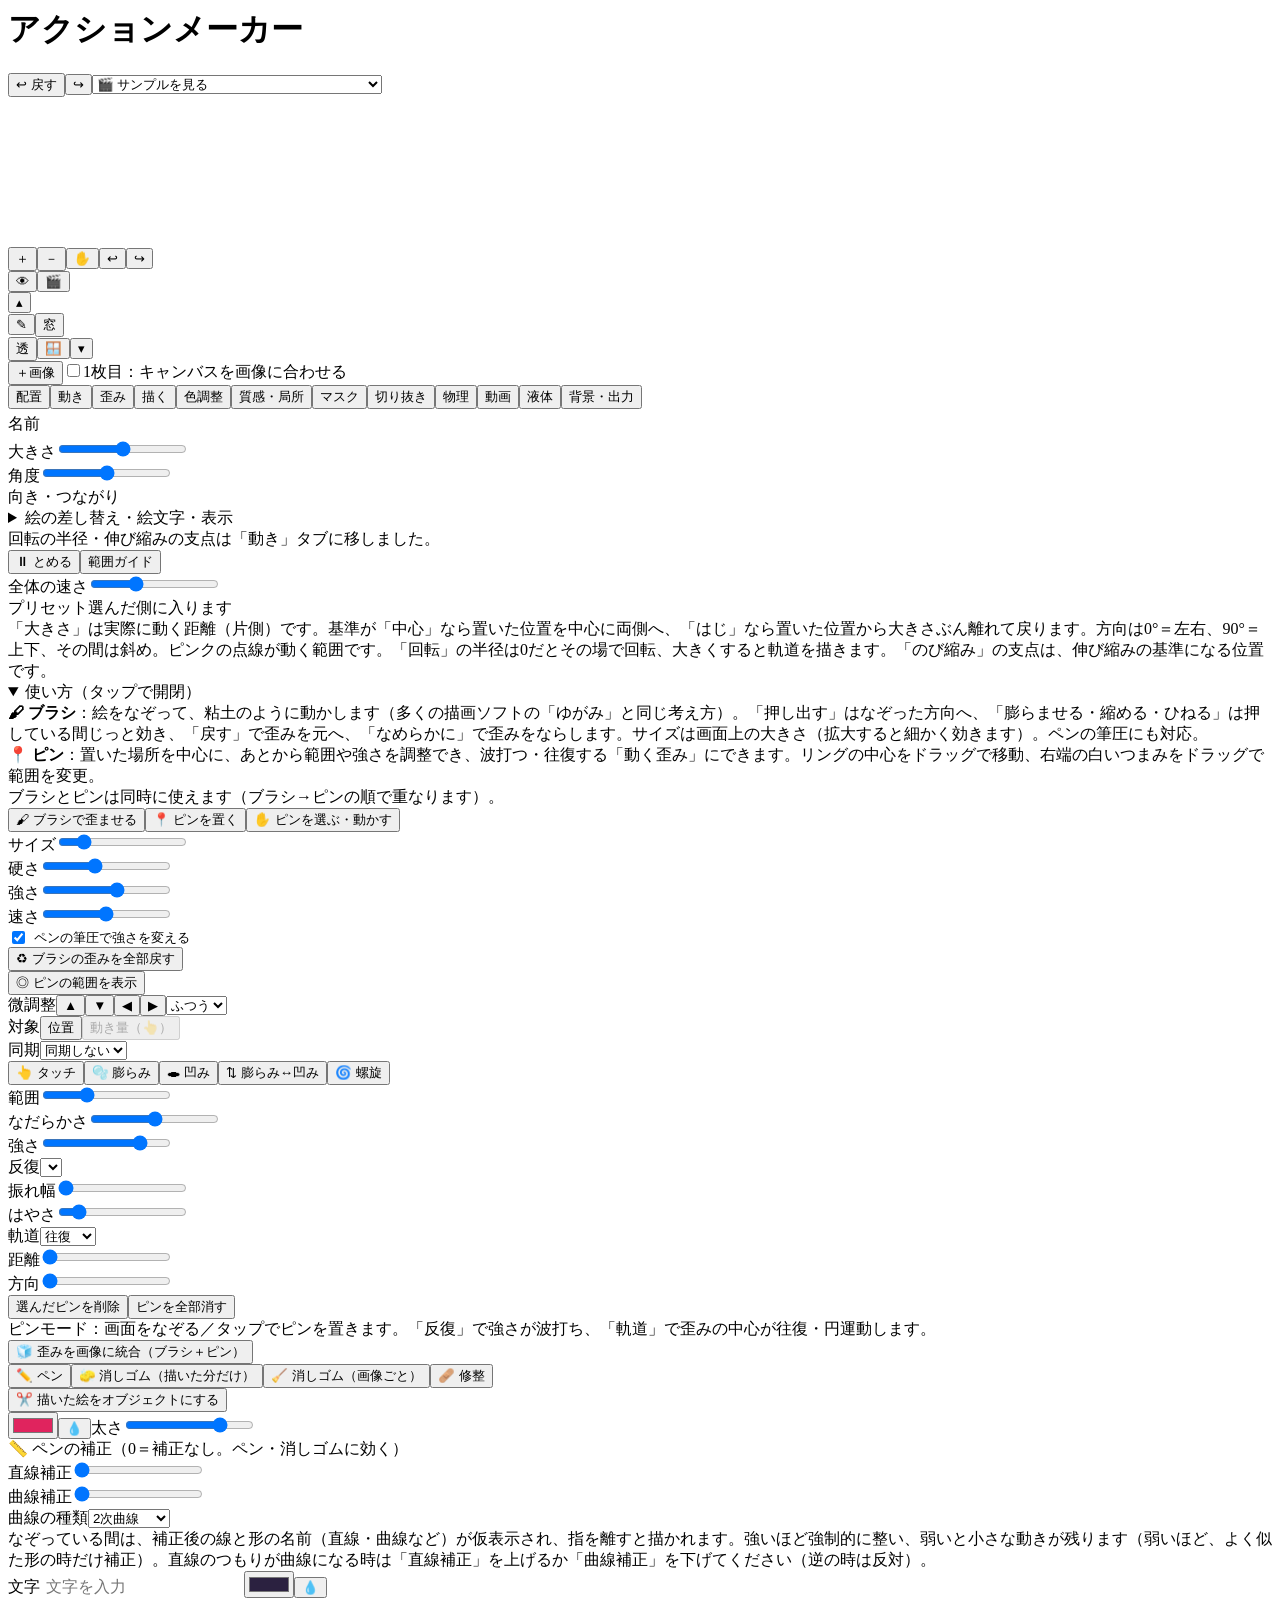
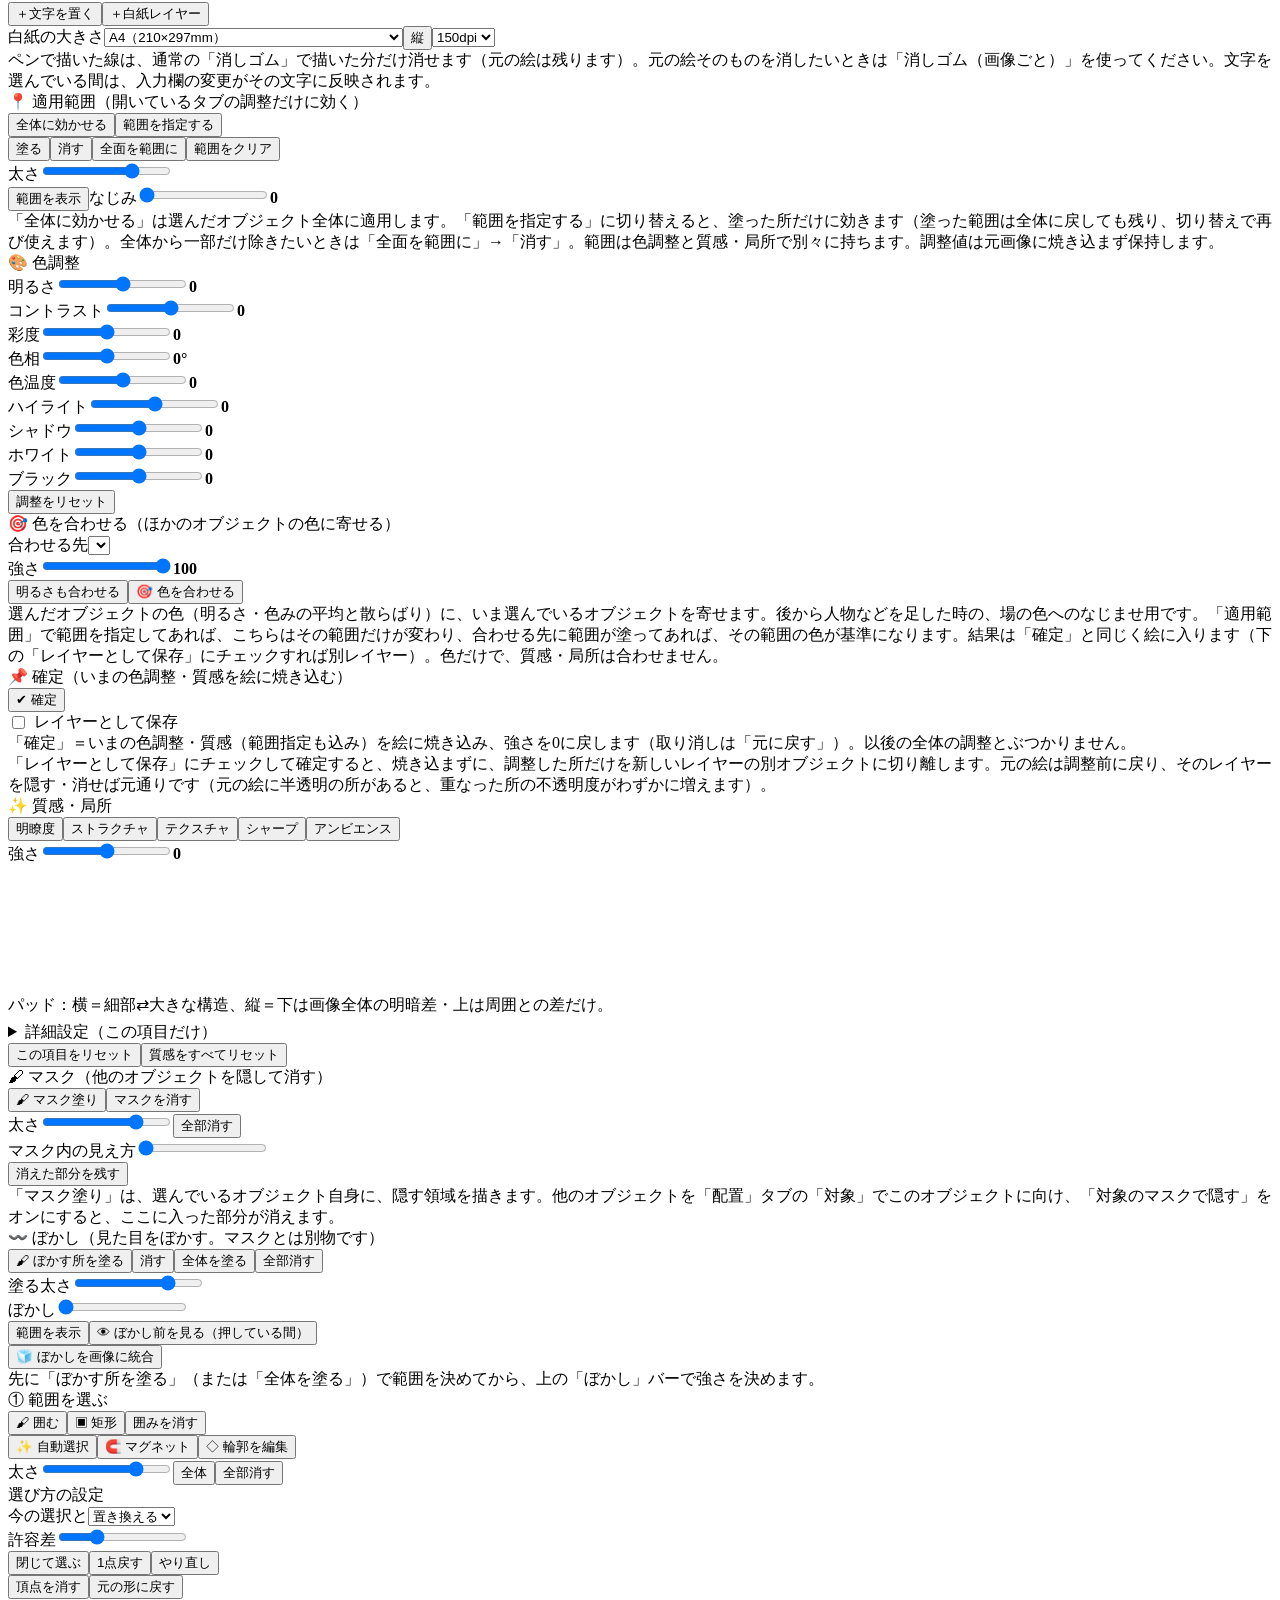
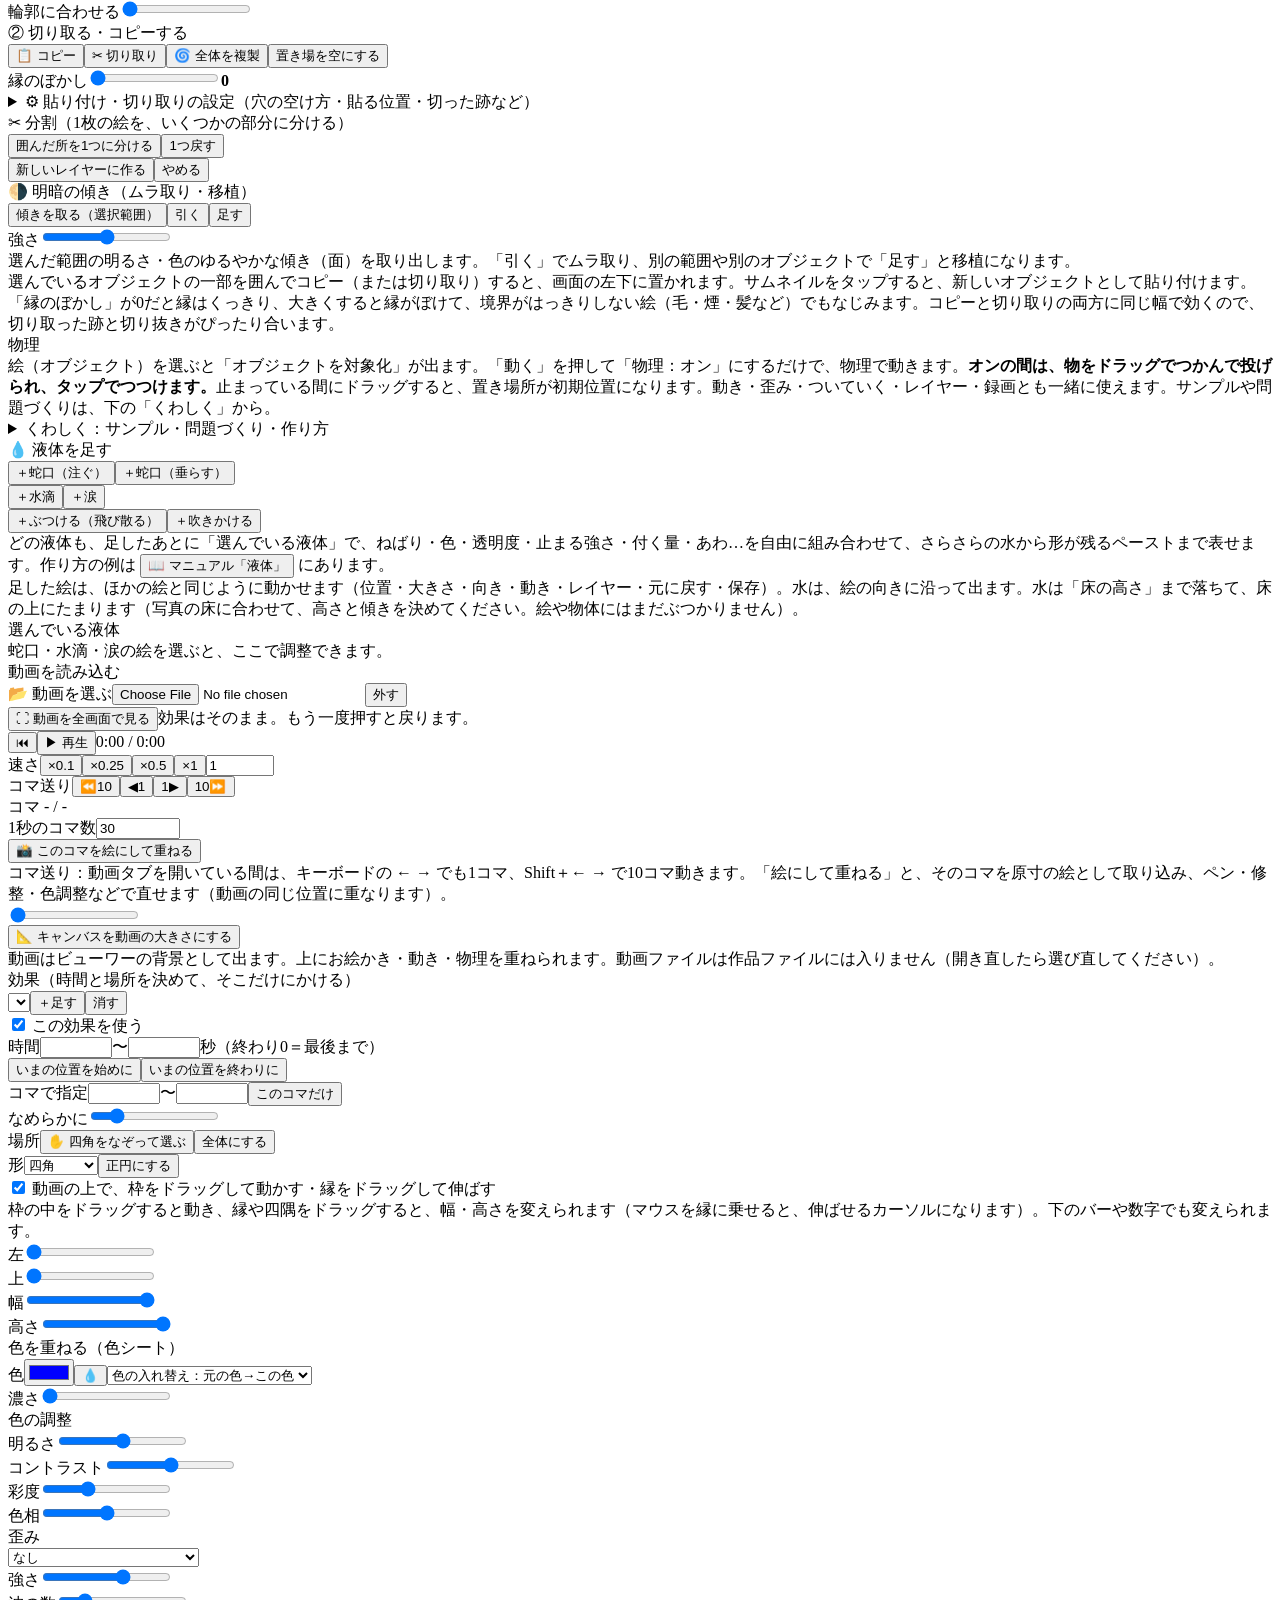
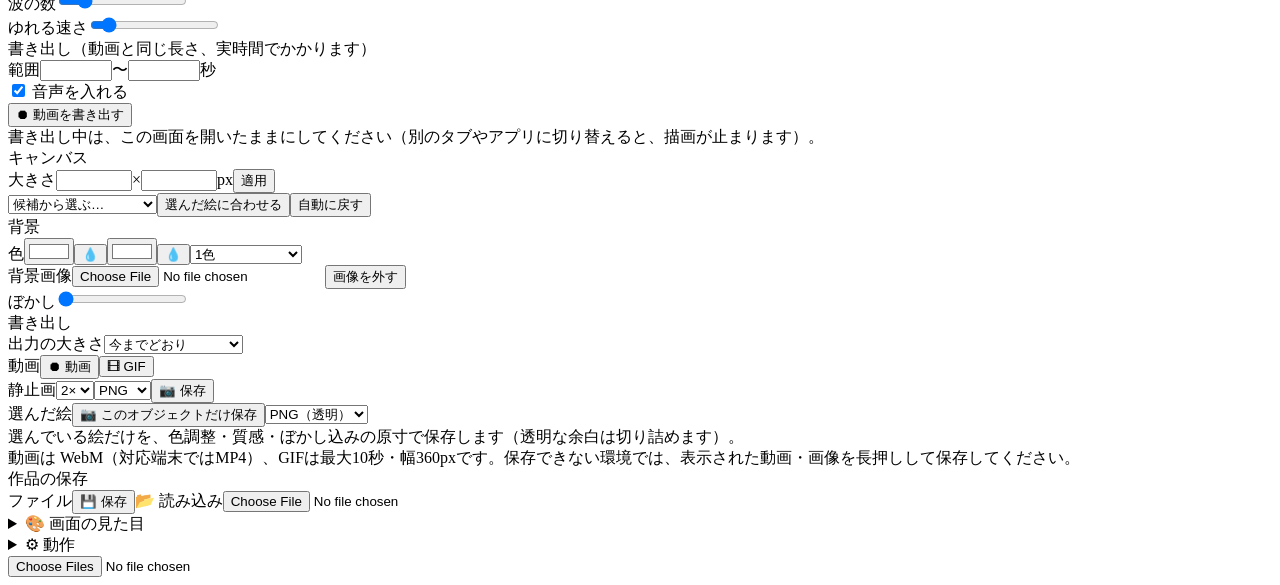
==== commit 46f2b8bc: "Z-112：出力の大きさを選べるようにした（今までどおり／キャンバスのpx／元の画像に合わせる／長辺を指定）。録画・GIF・動画タブの書き出し・静止画が従う。GIFの幅・録画の長さを設定化（4点セット" ====
--- a/src/document-before-script.html
+++ b/src/document-before-script.html
@@ -473,6 +473,8 @@
     <div class="row"><span class="lab">ぼかし</span><input id="bgb" type="range" min="0" max="30" value="0" aria-label="背景のぼかし"></div>
     </div>
     <div class="grp"><div class="gh">書き出し</div>
+    <div class="row"><span class="lab">出力の大きさ</span><select id="osz" aria-label="書き出す大きさ（動画・GIF・静止画）"><option value="auto">今までどおり</option><option value="doc">キャンバスのpx</option><option value="img">元の画像に合わせる</option><option value="long">長辺を指定</option></select><input id="oszl" class="num" type="number" min="1" step="100" inputmode="numeric" aria-label="長辺のpx" style="width:84px" hidden><span class="note" style="margin:0" id="oszu" hidden>px</span></div>
+    <div class="note" id="oszn"></div>
     <div class="row"><span class="lab">動画</span><button id="rec">⏺ 動画</button><button id="gif">🎞 GIF</button><span id="rtx" class="note" style="margin:0"></span></div>
     <div class="row"><span class="lab">静止画</span><select id="sq" aria-label="倍率"><option value="1">1×</option><option value="2" selected>2×</option><option value="3">3×</option></select><select id="sf" aria-label="形式"><option value="png">PNG</option><option value="jpg">JPEG</option><option value="pdf">PDF</option></select><button id="snap">📷 保存</button></div>
     <div class="row"><span class="lab">選んだ絵</span><button id="pexp" aria-label="選んでいるオブジェクトだけを、色調整・質感・ぼかし込みの原寸で保存（透明な余白は切り詰める）">📷 このオブジェクトだけ保存</button><select id="pxf" aria-label="保存の形式"><option value="png">PNG（透明）</option><option value="pdf">PDF</option></select></div>
@@ -517,6 +519,8 @@
     <div class="row"><span class="lab">操作の履歴（元に戻す）の上限</span><input id="limUndo" class="num" type="number" min="0" step="16" inputmode="numeric" aria-label="操作の履歴（元に戻す）の上限（0＝制限なし）" style="width:96px"><span class="note" style="margin:0">MB。既定 256。超えると古い履歴から消えます。0＝制限なし</span></div>
     <div class="row"><span class="lab">液体の粒の数の上限</span><input id="limLiq" class="num" type="number" min="0" step="100" inputmode="numeric" aria-label="液体の粒の数の上限（0＝制限なし）" style="width:96px"><span class="note" style="margin:0">個（1つの液体の絵ごと）。既定 1500。超えると古い水から消えます。0＝制限なし</span></div>
     <div class="row"><span class="lab">GIF録画のコマ数の上限</span><input id="limGif" class="num" type="number" min="0" step="12" inputmode="numeric" aria-label="GIF録画のコマ数の上限（0＝制限なし）" style="width:96px"><span class="note" style="margin:0">コマ（1秒に12コマ）。既定 120（約10秒）。超えると録画が止まり、そこまでをGIFにします。大きくするほどメモリを使います。0＝制限なし</span></div>
+    <div class="row"><span class="lab">GIFの幅（今までどおりの時）</span><input id="limGifW" class="num" type="number" min="0" step="60" inputmode="numeric" aria-label="GIFの幅（出力の大きさが今までどおりの時。0＝画面の大きさのまま）" style="width:96px"><span class="note" style="margin:0">px。既定 360。「出力の大きさ」が今までどおりの時、GIFはこの幅まで縮めて作ります（縮める時は知らせます）。0＝縮めない。「出力の大きさ」を選んだ時は、この設定によらず、選んだ大きさで作ります。大きいほど、メモリを使います</span></div>
+    <div class="row"><span class="lab">録画の長さの上限</span><input id="limRec" class="num" type="number" min="0" step="30" inputmode="numeric" aria-label="録画の長さの上限（0＝制限なし）" style="width:96px"><span class="note" style="margin:0">秒。既定 60。超えると録画が止まり、そこまでを保存します（止めた時は知らせます）。長くするほど、メモリを使います。0＝制限なし</span></div>
     <div class="row"><span class="lab">ビジュアルプログラミングのソースの文字数</span><input id="limVps" class="num" type="number" min="0" step="1000" inputmode="numeric" aria-label="ビジュアルプログラミングのソースの文字数の上限（0＝制限なし）" style="width:96px"><span class="note" style="margin:0">字（読み込むHTML・編集して反映するソース）。 既定は制限なし（0）。数を入れると、超えた時に止めて知らせます</span></div>
     <div class="row"><span class="lab">ビジュアルプログラミングの保存する1つの値</span><input id="limVpv" class="num" type="number" min="0" step="1000" inputmode="numeric" aria-label="ビジュアルプログラミングの保存する1つの値の文字数の上限（0＝制限なし）" style="width:96px"><span class="note" style="margin:0">字（枠の中のページが覚える1つの値の長さ）。 既定は制限なし（0）。数を入れると、超えた時に止めて知らせます</span></div>
     <div class="row"><span class="lab">ビジュアルプログラミングの保存先の数</span><input id="limVpk" class="num" type="number" min="0" step="1000" inputmode="numeric" aria-label="ビジュアルプログラミングの保存先の数の上限（0＝制限なし）" style="width:96px"><span class="note" style="margin:0">個（枠の中のページが覚える名前の数）。 既定は制限なし（0）。数を入れると、超えた時に止めて知らせます</span></div>
